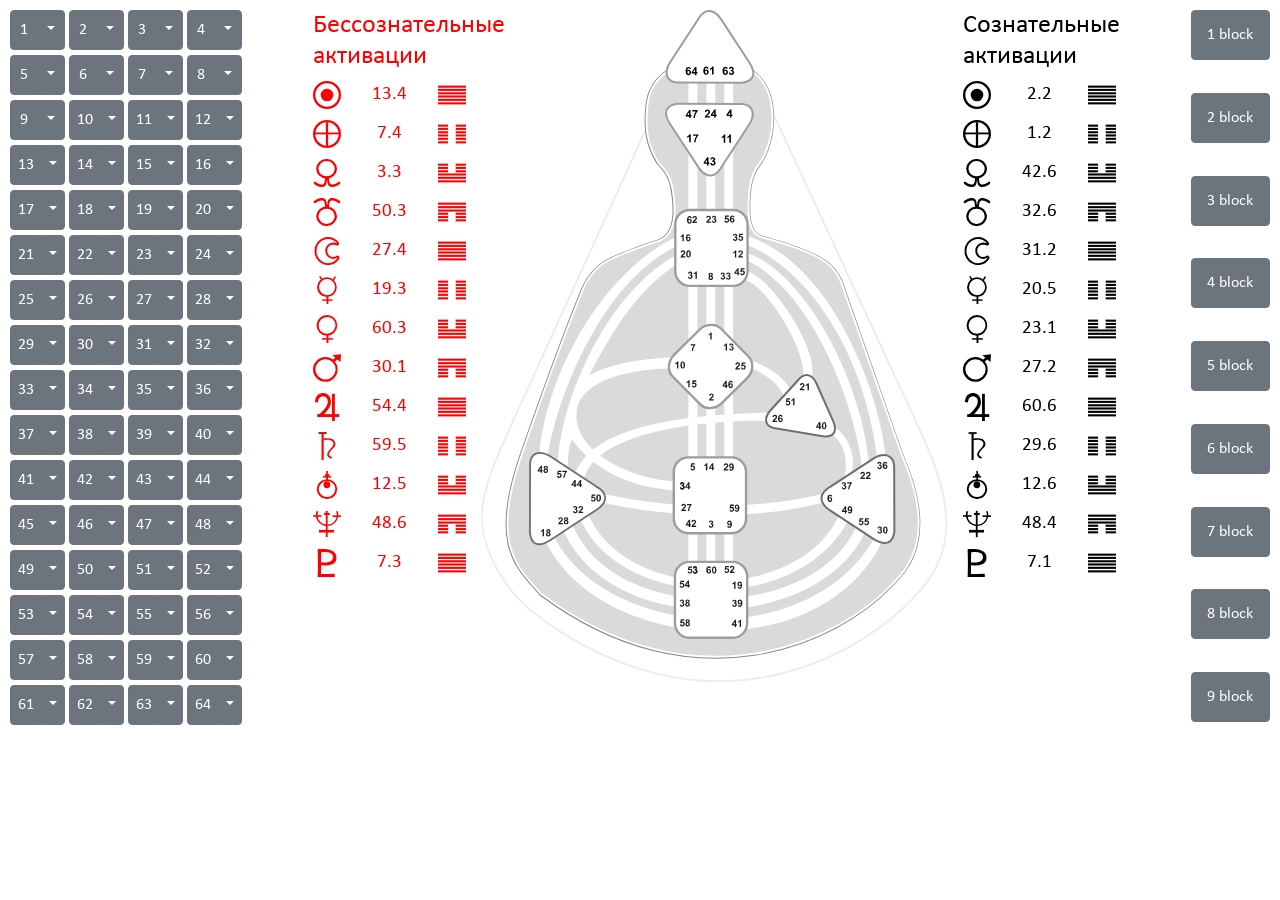
==== Bodigraph/index.html @ 657e33db "feat(mandala): restore 6-line dial ring with ticks and activation color bars on 1st wheel" ====
<!DOCTYPE html>
<html lang="en">
<head>
    <meta charset="UTF-8">
    <meta http-equiv="X-UA-Compatible" content="IE=edge">
    <meta name="viewport" content="width=device-width, initial-scale=1.0">
    <title>Document</title>
    <link href="bootstrap.css" rel="stylesheet">
    <link rel="stylesheet" href="style.css">
</head>
<body>
    <div class="menu_1">
        <img src="https://img.icons8.com/android/24/000000/menu.png"/>
    </div>
    <div class="body">
        <div class="btns_block_1"></div>
        <div class="container">
            <div class="wrapper">
                <div class="unconscious">
                    <h1>Бессознательные активации</h1>
                    <div class="icons_group">
                        <div class="icon_group_block">
                            <svg id="Слой_1" class="border" data-name="Слой 1" xmlns="http://www.w3.org/2000/svg" viewBox="0 0 15.05 15.04"><path class="cls_1" d="M7.53,4.15A3.37,3.37,0,1,1,4.16,7.52,3.37,3.37,0,0,1,7.53,4.15Z"/><path class="cls_1" d="M7.53,0A7.52,7.52,0,1,1,0,7.52,7.52,7.52,0,0,1,7.53,0Zm0,1.24a6.28,6.28,0,1,0,6.28,6.28A6.29,6.29,0,0,0,7.53,1.24Z"/></svg>
                            <h4>13.<span>4</span> </h4>
                            <svg id="Слой_1" class="border" data-name="Слой 1" xmlns="http://www.w3.org/2000/svg" viewBox="0 0 13.92 9.35"><rect class="cls_1" width="13.92" height="1.04"/><rect class="cls_1" x="0.01" y="1.62" width="13.92" height="1.04"/><rect class="cls_1" y="3.3" width="13.92" height="1.04"/><rect class="cls_1" y="4.89" width="13.92" height="1.04"/><rect class="cls_1" y="6.56" width="13.92" height="1.04"/><rect class="cls_1" y="8.31" width="13.92" height="1.04"/></svg>
                        </div>
                        <div class="icon_group_block">
                            <svg id="Слой_1" class="border" data-name="Слой 1" xmlns="http://www.w3.org/2000/svg" viewBox="0 0 15.05 15.04"><path class="cls_1" d="M7.53,0A7.52,7.52,0,1,1,0,7.52,7.52,7.52,0,0,1,7.53,0Zm0,1.24a6.28,6.28,0,1,0,6.28,6.28A6.29,6.29,0,0,0,7.53,1.24Z"/><rect class="cls_2" x="0.09" y="6.72" width="13.87" height="0.98"/><rect class="cls_2" x="6.92" y="1.24" width="1.21" height="13.53"/></svg>
                            <h4>7.<span>4</span> </h4>
                            <svg id="Слой_1" class="border" data-name="Слой 1" xmlns="http://www.w3.org/2000/svg" viewBox="0 0 13.94 9.35"><rect class="cls_1" width="5" height="1.04"/><rect class="cls_1" x="8.82" width="5.12" height="1.04"/><rect class="cls_1" y="1.62" width="5" height="1.04"/><rect class="cls_1" x="8.82" y="1.62" width="5.12" height="1.04"/><rect class="cls_1" y="3.3" width="5" height="1.04"/><rect class="cls_1" x="8.82" y="3.3" width="5.12" height="1.04"/><rect class="cls_1" y="4.89" width="5" height="1.04"/><rect class="cls_1" x="8.82" y="4.89" width="5.12" height="1.04"/><rect class="cls_1" y="6.56" width="5" height="1.04"/><rect class="cls_1" x="8.82" y="6.56" width="5.12" height="1.04"/><rect class="cls_1" y="8.31" width="5" height="1.04"/><rect class="cls_1" x="8.82" y="8.31" width="5.12" height="1.04"/></svg>
                        </div>
                        <div class="icon_group_block">
                            <svg id="Слой_1" class="border" data-name="Слой 1" xmlns="http://www.w3.org/2000/svg" viewBox="0 0 14.45 15.13"><path class="cls_1" d="M7,0a5.47,5.47,0,0,1,5.66,5.24A5.46,5.46,0,0,1,7,10.48,5.46,5.46,0,0,1,1.36,5.24,5.46,5.46,0,0,1,7,0ZM7,1.15A4.26,4.26,0,0,0,2.6,5.24,4.26,4.26,0,0,0,7,9.33a4.26,4.26,0,0,0,4.41-4.09A4.26,4.26,0,0,0,7,1.15Z"/><path class="cls_1" d="M6.22,9.57c-.13,1,0,3.26-.89,3.92-1.1.82-3.35-.37-4-.91-1.34-.74-1.73.51-.68,1.21C2.29,14.93,3.78,15.4,5.31,15s1.59-1.86,1.8-3.14L7.47,9.7Z"/><path class="cls_1" d="M8.23,9.55c.13,1,0,3.26.9,3.92,1.09.82,3.35-.36,4-.91,1.34-.74,1.73.52.69,1.22-1.69,1.13-3.19,1.6-4.71,1.17s-1.59-1.86-1.81-3.14L7,9.68Z"/></svg>
                            <h4>3.<span>3</span> </h4>
                            <svg id="Слой_1" class="border" data-name="Слой 1" xmlns="http://www.w3.org/2000/svg" viewBox="0 0 13.96 9.35"><rect class="cls_1" width="5.03" height="1.04"/><rect class="cls_1" x="8.79" width="5.15" height="1.04"/><rect class="cls_1" y="1.62" width="5.03" height="1.04"/><rect class="cls_1" x="8.79" y="1.62" width="5.15" height="1.04"/><rect class="cls_1" y="3.3" width="5.03" height="1.04"/><rect class="cls_1" x="8.78" y="3.3" width="5.15" height="1.04"/><rect class="cls_1" y="4.89" width="13.96" height="1.04"/><rect class="cls_1" y="6.56" width="13.96" height="1.04"/><rect class="cls_1" y="8.31" width="13.96" height="1.04"/></svg>
                        </div>  
                        <div class="icon_group_block">
                            <svg id="Слой_1" class="border" data-name="Слой 1" xmlns="http://www.w3.org/2000/svg" viewBox="0 0 14.45 15.13"><path class="cls_1" d="M7,15.13a5.47,5.47,0,0,0,5.66-5.25A5.47,5.47,0,0,0,7,4.64,5.46,5.46,0,0,0,1.36,9.88,5.46,5.46,0,0,0,7,15.13ZM7,14A4.26,4.26,0,0,1,2.6,9.88,4.26,4.26,0,0,1,7,5.79a4.26,4.26,0,0,1,4.41,4.09A4.26,4.26,0,0,1,7,14Z"/><path class="cls_1" d="M6.22,5.56c-.13-1,0-3.26-.89-3.92C4.23.82,2,2,1.28,2.54-.06,3.29-.45,2,.6,1.33,2.29.2,3.78-.27,5.31.16S6.9,2,7.11,3.3l.36,2.13Z"/><path class="cls_1" d="M8.23,5.57c.13-1,0-3.25.9-3.92,1.09-.82,3.35.37,4,.91,1.34.74,1.73-.51.69-1.21C12.17.21,10.67-.26,9.15.17S7.56,2,7.34,3.31L7,5.44Z"/></svg>
                            <h4>50.<span>3</span> </h4>
                            <svg id="Слой_1" class="border" data-name="Слой 1" xmlns="http://www.w3.org/2000/svg" viewBox="0 0 13.96 9.35"><rect class="cls_1" y="8.31" width="5.06" height="1.04"/><rect class="cls_1" x="8.79" y="8.31" width="5.15" height="1.04"/><rect class="cls_1" y="6.69" width="5.07" height="1.04"/><rect class="cls_1" x="8.79" y="6.69" width="5.15" height="1.04"/><rect class="cls_1" y="5.02" width="5.06" height="1.04"/><rect class="cls_1" x="8.78" y="5.02" width="5.15" height="1.04"/><rect class="cls_1" y="3.42" width="13.96" height="1.04"/><rect class="cls_1" y="1.75" width="13.96" height="1.04"/><rect class="cls_1" width="13.96" height="1.04"/></svg>
                        </div>
                        <div class="icon_group_block">
                            <svg id="Слой_1" class="border" data-name="Слой 1" xmlns="http://www.w3.org/2000/svg" viewBox="0 0 12.65 14.22"><path class="cls___1" d="M6.85,1a5.77,5.77,0,0,1,4.62,2.36v0a3.91,3.91,0,0,0-2-.56,4.09,4.09,0,0,0-4,4.18,4.09,4.09,0,0,0,4,4.17,3.8,3.8,0,0,0,2.19-.69v.19a5.79,5.79,0,0,1-4.82,2.63A6,6,0,0,1,1,7.11,6,6,0,0,1,6.85,1Z" transform="translate(-0.01 0)"/><path class="cls___2" d="M6.85,1a5.77,5.77,0,0,1,4.62,2.36v0a3.91,3.91,0,0,0-2-.56,4.09,4.09,0,0,0-4,4.18,4.09,4.09,0,0,0,4,4.17,3.8,3.8,0,0,0,2.19-.69v.19a5.79,5.79,0,0,1-4.82,2.63A6,6,0,0,1,1,7.11,6,6,0,0,1,6.85,1Z" transform="translate(-0.01 0)"/></svg>
                            <h4>27.<span>4</span> </h4>
                            <svg id="Слой_1" class="border" data-name="Слой 1" xmlns="http://www.w3.org/2000/svg" viewBox="0 0 13.92 9.35"><rect class="cls_1" width="13.92" height="1.04"/><rect class="cls_1" x="0.01" y="1.62" width="13.92" height="1.04"/><rect class="cls_1" y="3.3" width="13.92" height="1.04"/><rect class="cls_1" y="4.89" width="13.92" height="1.04"/><rect class="cls_1" y="6.56" width="13.92" height="1.04"/><rect class="cls_1" y="8.31" width="13.92" height="1.04"/></svg>
                        </div>
                        <div class="icon_group_block">
                            <svg id="Слой_1" class="border" data-name="Слой 1" xmlns="http://www.w3.org/2000/svg" viewBox="0 0 11.46 16.12"><path class="cls_1" d="M5.73.75A5.68,5.68,0,1,1,0,6.43,5.71,5.71,0,0,1,5.73.75Zm0,1a4.65,4.65,0,1,0,4.69,4.65A4.67,4.67,0,0,0,5.73,1.78Z"/><rect class="cls_2" x="5.47" y="11.39" width="1.04" height="4.73"/><rect class="cls_2" x="2.94" y="13.46" width="5.99" height="0.81"/><rect class="cls_2" x="1.73" y="0.07" width="0.92" height="2.29" transform="translate(-0.31 1.38) rotate(-32.91)"/><rect class="cls_2" x="8.83" y="0.85" width="2.29" height="0.92" transform="translate(3.46 8.97) rotate(-57.09)"/></svg>
                            <h4>19.<span>3</span> </h4>
                            <svg id="Слой_1" class="border" data-name="Слой 1" xmlns="http://www.w3.org/2000/svg" viewBox="0 0 13.94 9.35"><rect class="cls_1" width="5" height="1.04"/><rect class="cls_1" x="8.82" width="5.12" height="1.04"/><rect class="cls_1" y="1.62" width="5" height="1.04"/><rect class="cls_1" x="8.82" y="1.62" width="5.12" height="1.04"/><rect class="cls_1" y="3.3" width="5" height="1.04"/><rect class="cls_1" x="8.82" y="3.3" width="5.12" height="1.04"/><rect class="cls_1" y="4.89" width="5" height="1.04"/><rect class="cls_1" x="8.82" y="4.89" width="5.12" height="1.04"/><rect class="cls_1" y="6.56" width="5" height="1.04"/><rect class="cls_1" x="8.82" y="6.56" width="5.12" height="1.04"/><rect class="cls_1" y="8.31" width="5" height="1.04"/><rect class="cls_1" x="8.82" y="8.31" width="5.12" height="1.04"/></svg>
                        </div>
                        <div class="icon_group_block">
                            <svg id="Слой_1" class="border" data-name="Слой 1" xmlns="http://www.w3.org/2000/svg" viewBox="0 0 13.02 17.46"><path class="cls_1" d="M6.51,0A6.46,6.46,0,1,1,0,6.45,6.48,6.48,0,0,1,6.51,0Zm0,1.17a5.29,5.29,0,1,0,5.33,5.28A5.31,5.31,0,0,0,6.51,1.17Z"/><rect class="cls_2" x="6.22" y="12.09" width="1.18" height="5.37"/><rect class="cls_2" x="3.34" y="14.45" width="6.81" height="0.92"/></svg>
                            <h4>60.<span>3</span> </h4>
                            <svg id="Слой_1" class="border" data-name="Слой 1" xmlns="http://www.w3.org/2000/svg" viewBox="0 0 13.96 9.35"><rect class="cls_1" width="5.03" height="1.04"/><rect class="cls_1" x="8.79" width="5.15" height="1.04"/><rect class="cls_1" y="1.62" width="5.03" height="1.04"/><rect class="cls_1" x="8.79" y="1.62" width="5.15" height="1.04"/><rect class="cls_1" y="3.3" width="5.03" height="1.04"/><rect class="cls_1" x="8.78" y="3.3" width="5.15" height="1.04"/><rect class="cls_1" y="4.89" width="13.96" height="1.04"/><rect class="cls_1" y="6.56" width="13.96" height="1.04"/><rect class="cls_1" y="8.31" width="13.96" height="1.04"/></svg>
                        </div>
                        <div class="icon_group_block">
                            <svg id="Слой_1" class="border" data-name="Слой 1" xmlns="http://www.w3.org/2000/svg" viewBox="0 0 14.66 14.42"><path class="cls_1" d="M6.51,1.51A6.46,6.46,0,1,1,0,8,6.48,6.48,0,0,1,6.51,1.51Zm0,1.16A5.29,5.29,0,1,0,11.84,8,5.31,5.31,0,0,0,6.51,2.67Z"/><polygon class="cls_1" points="10.21 0.52 14.66 0 14.4 4.13 12.76 2.82 10.99 4.26 9.95 3.31 11.68 1.83 10.21 0.52"/></svg>
                            <h4>30.<span>1</span> </h4>
                            <svg id="Слой_1" class="border" data-name="Слой 1" xmlns="http://www.w3.org/2000/svg" viewBox="0 0 13.96 9.35"><rect class="cls_1" y="8.31" width="5.06" height="1.04"/><rect class="cls_1" x="8.79" y="8.31" width="5.15" height="1.04"/><rect class="cls_1" y="6.69" width="5.07" height="1.04"/><rect class="cls_1" x="8.79" y="6.69" width="5.15" height="1.04"/><rect class="cls_1" y="5.02" width="5.06" height="1.04"/><rect class="cls_1" x="8.78" y="5.02" width="5.15" height="1.04"/><rect class="cls_1" y="3.42" width="13.96" height="1.04"/><rect class="cls_1" y="1.75" width="13.96" height="1.04"/><rect class="cls_1" width="13.96" height="1.04"/></svg>
                        </div>
                        <div class="icon_group_block">
                            <svg id="Слой_1" class="border" data-name="Слой 1" xmlns="http://www.w3.org/2000/svg" viewBox="0 0 13.14 15.05"><rect class="cls_1" x="9.28" y="0.44" width="1.51" height="14.61"/><rect class="cls_1" x="1.3" y="11.38" width="11.84" height="1.51"/><path class="cls_1" d="M2.05,12c-.48-.13.71-.79,1.13-1.21a21.49,21.49,0,0,0,3-3.59A5,5,0,0,0,7,4.66a3.17,3.17,0,0,0-.71-2.09A2.35,2.35,0,0,0,4.4,1.72a2.34,2.34,0,0,0-1.94.91,3.89,3.89,0,0,0-.74,2.49L0,4.9A5.91,5.91,0,0,1,1.33,1.25,4,4,0,0,1,4.44,0,3.87,3.87,0,0,1,7.55,1.35,5,5,0,0,1,8.69,4.71a6.3,6.3,0,0,1-.33,2A8.29,8.29,0,0,1,7.24,8.77a29.87,29.87,0,0,1-2.58,3c-.25.26-.4.8-.69.72Z"/></svg>
                            <h4>54.<span>4</span> </h4>
                            <svg id="Слой_1" class="border" data-name="Слой 1" xmlns="http://www.w3.org/2000/svg" viewBox="0 0 13.92 9.35"><rect class="cls_1" width="13.92" height="1.04"/><rect class="cls_1" x="0.01" y="1.62" width="13.92" height="1.04"/><rect class="cls_1" y="3.3" width="13.92" height="1.04"/><rect class="cls_1" y="4.89" width="13.92" height="1.04"/><rect class="cls_1" y="6.56" width="13.92" height="1.04"/><rect class="cls_1" y="8.31" width="13.92" height="1.04"/></svg>
                        </div>
                        <div class="icon_group_block">
                            <svg id="Слой_1" class="border" data-name="Слой 1" xmlns="http://www.w3.org/2000/svg" viewBox="0 0 10.21 17.21"><rect class="cls_1" x="1.74" y="1.03" width="1.31" height="16.18"/><rect class="cls_1" x="0.11" y="0.11" width="4.65" height="1.05" style="stroke:#1e1e1c;stroke-miterlimit:22.93;stroke-width:0.22px;"/><path class="cls_1" d="M2.86,4C7.12,3.54,9.17,4,10,6.16a3.24,3.24,0,0,1-.8,3.57,25.73,25.73,0,0,0-2.59,2.82c-.72,1.29-.27,2,1.58,2.87l-.53,1c-3.56-1.38-2.95-3.76.46-7,3-4-1.8-5.33-5.29-4.32Z" transform="translate(0 0.01)" style="fill-rule: evenodd;"/></svg>
                            <h4>59.<span>5</span> </h4>
                            <svg id="Слой_1" class="border" data-name="Слой 1" xmlns="http://www.w3.org/2000/svg" viewBox="0 0 13.94 9.35"><rect class="cls_1" width="5" height="1.04"/><rect class="cls_1" x="8.82" width="5.12" height="1.04"/><rect class="cls_1" y="1.62" width="5" height="1.04"/><rect class="cls_1" x="8.82" y="1.62" width="5.12" height="1.04"/><rect class="cls_1" y="3.3" width="5" height="1.04"/><rect class="cls_1" x="8.82" y="3.3" width="5.12" height="1.04"/><rect class="cls_1" y="4.89" width="5" height="1.04"/><rect class="cls_1" x="8.82" y="4.89" width="5.12" height="1.04"/><rect class="cls_1" y="6.56" width="5" height="1.04"/><rect class="cls_1" x="8.82" y="6.56" width="5.12" height="1.04"/><rect class="cls_1" y="8.31" width="5" height="1.04"/><rect class="cls_1" x="8.82" y="8.31" width="5.12" height="1.04"/></svg>
                        </div>
                        <div class="icon_group_block">
                            <svg id="Слой_1" class="border" data-name="Слой 1" xmlns="http://www.w3.org/2000/svg" viewBox="0 0 13.39 18.26"><path class="cls_1" d="M6.7,5.37a6.57,6.57,0,0,1,6.69,6.44A6.57,6.57,0,0,1,6.7,18.26,6.58,6.58,0,0,1,0,11.81,6.58,6.58,0,0,1,6.7,5.37Zm0,1.22a5.34,5.34,0,0,0-5.44,5.22A5.34,5.34,0,0,0,6.7,17a5.33,5.33,0,0,0,5.43-5.23A5.33,5.33,0,0,0,6.7,6.59Z"/><rect class="cls_2" x="6.26" width="1.07" height="6.19"/><rect class="cls_2" x="3.92" y="3.35" width="5.5" height="0.95"/><rect class="cls_2" x="5.37" y="2.09" width="2.97" height="1.33"/><path class="cls_1" d="M6.67,6.76A2.21,2.21,0,1,1,4.42,9,2.23,2.23,0,0,1,6.67,6.76Z"/></svg>
                            <h4>12.<span>5</span></h4>
                            <svg id="Слой_1" class="border" data-name="Слой 1" xmlns="http://www.w3.org/2000/svg" viewBox="0 0 13.96 9.35"><rect class="cls_1" width="5.03" height="1.04"/><rect class="cls_1" x="8.79" width="5.15" height="1.04"/><rect class="cls_1" y="1.62" width="5.03" height="1.04"/><rect class="cls_1" x="8.79" y="1.62" width="5.15" height="1.04"/><rect class="cls_1" y="3.3" width="5.03" height="1.04"/><rect class="cls_1" x="8.78" y="3.3" width="5.15" height="1.04"/><rect class="cls_1" y="4.89" width="13.96" height="1.04"/><rect class="cls_1" y="6.56" width="13.96" height="1.04"/><rect class="cls_1" y="8.31" width="13.96" height="1.04"/></svg>
                        </div>
                        <div class="icon_group_block">
                            <svg id="Слой_1" class="border" data-name="Слой 1" xmlns="http://www.w3.org/2000/svg" viewBox="0 0 17.41 16.38"><rect class="cls_1" x="7.98" width="1.11" height="16.38"/><rect class="cls_1" x="3.73" y="11.86" width="9.36" height="1.64"/><rect class="cls_1" y="2.69" width="5.3" height="0.98"/><rect class="cls_1" x="12.11" y="2.82" width="5.3" height="0.98"/><rect class="cls_1" x="6.87" y="1.31" width="3.53" height="1.31"/><path class="cls_2" d="M15.46.33A7,7,0,1,1,1.79,2.68,7,7,0,0,1,2.19.33H3.3a5.91,5.91,0,0,0-.47,2.35,6,6,0,1,0,12,0A5.91,5.91,0,0,0,14.35.33Z" transform="translate(-0.02)"/></svg>
                            <h4>48.<span>6</span> </h4>
                            <svg id="Слой_1" class="border" data-name="Слой 1" xmlns="http://www.w3.org/2000/svg" viewBox="0 0 13.96 9.35"><rect class="cls_1" y="8.31" width="5.06" height="1.04"/><rect class="cls_1" x="8.79" y="8.31" width="5.15" height="1.04"/><rect class="cls_1" y="6.69" width="5.07" height="1.04"/><rect class="cls_1" x="8.79" y="6.69" width="5.15" height="1.04"/><rect class="cls_1" y="5.02" width="5.06" height="1.04"/><rect class="cls_1" x="8.78" y="5.02" width="5.15" height="1.04"/><rect class="cls_1" y="3.42" width="13.96" height="1.04"/><rect class="cls_1" y="1.75" width="13.96" height="1.04"/><rect class="cls_1" width="13.96" height="1.04"/></svg>
                        </div>
                        <div class="icon_group_block">
                            <svg id="Слой_1" class="border" data-name="Слой 1" xmlns="http://www.w3.org/2000/svg" viewBox="0 0 10.11 15.08"><path class="cls_1" d="M10.11,4.65A3.9,3.9,0,0,0,8.3,1.21,8.68,8.68,0,0,0,3.39,0C2.81,0,1.68,0,0,.07.1,2.45.16,5.08.16,8,.16,10.66.1,13,0,15.08H9.26L9.2,13.37c-2.66.09-5.12.13-7.4.13,0-1.2.05-2.77.05-4.71.67,0,1.29.05,1.86.05a10.71,10.71,0,0,0,4.21-.65,3.55,3.55,0,0,0,2.19-3.54Zm-1.88-.2c0,1.89-1.6,2.84-4.82,2.84a14.4,14.4,0,0,1-1.56-.07c0-2,0-3.89.12-5.5a7.1,7.1,0,0,1,1.48-.1,7.22,7.22,0,0,1,3.73.69A2.35,2.35,0,0,1,8.23,4.45Z"/></svg>
                            <h4>7.<span>3</span> </h4>
                            <svg id="Слой_1" class="border" data-name="Слой 1" xmlns="http://www.w3.org/2000/svg" viewBox="0 0 13.92 9.35"><rect class="cls_1" width="13.92" height="1.04"/><rect class="cls_1" x="0.01" y="1.62" width="13.92" height="1.04"/><rect class="cls_1" y="3.3" width="13.92" height="1.04"/><rect class="cls_1" y="4.89" width="13.92" height="1.04"/><rect class="cls_1" y="6.56" width="13.92" height="1.04"/><rect class="cls_1" y="8.31" width="13.92" height="1.04"/></svg>
                        </div>
                    </div>
                </div>
                <div class="center_block">
                    <svg id="Слой_1" data-name="Слой 1" xmlns="http://www.w3.org/2000/svg" xmlns:xlink="http://www.w3.org/1999/xlink" viewBox="0 0 330.55 476.35">
                        <defs>
                                <radialGradient id="GradientFill_1" cx="175.6" cy="321.3" r="322.82" gradientUnits="userSpaceOnUse"><stop offset="0" stop-color="#fff"/><stop offset="0.23" stop-color="#f8f8f8"/><stop offset="0.4" stop-color="#efeeee"/><stop offset="0.55" stop-color="#e5e5e5"/><stop offset="0.7" stop-color="#e0e0e0"/><stop offset="1" stop-color="#dadada"/></radialGradient>
                                <radialGradient id="GradientFill_2" cx="162.93" cy="171.09" r="37.12" gradientUnits="userSpaceOnUse"><stop offset="0" stop-color="#f4a641"/><stop offset="1" stop-color="#ef7d00"/></radialGradient>
                                <clipPath id="clip-path" transform="translate(0.37 -2.51)">
                                    <path class="cls-1" d="M65.34,239.08l8.14,2.18c-5.42,9.31-25.35,54.57-26.22,80.64a6.29,6.29,0,0,0-7.28.71C41.37,298.41,53.89,258.89,65.34,239.08Z"/>
                                </clipPath>
                                <clipPath id="clip-path-2" transform="translate(1.17 6.67)"></clipPath>
                                <clipPath id="clip-path-3" transform="translate(0.37 -2.51)">
                                    <path class="cls-1" d="M254.12,250.12l-5.47,3.55c-16-34.75-35.86-62.68-62.69-74l2.34-4.84C220,186.42,237.44,216.42,254.12,250.12Z"/>
                                </clipPath>
    
                                <radialGradient id="GradientFill_3" cx="162.34" cy="255.16" r="41.76" gradientUnits="userSpaceOnUse">
                                    <stop offset="0" stop-color="#fff7b2"/>
                                    <stop offset="1" stop-color="#f0bd00"/>
                                </radialGradient>
                                <clipPath id="clip-path-4" transform="translate(0.37 -2.51)">
                                    <path class="cls-1" d="M60.39,288.16l6.5.07c9-36.79,46.47-93,74.31-106.67L138,176C103.68,192.32,69.13,249.9,60.39,288.16Z"/>
                                </clipPath>
                                <clipPath id="clip-path-5" transform="translate(0.37 -2.51)">
                                    <path class="cls-2" d="M84.85,345c53.82,12.48,112.1,12.12,165.08-1.46l.13,5.84c-51.1,15-112.18,14.14-165.87,1.86Z"/>
                                </clipPath>
                                <radialGradient id="GradientFill_2-2" cx="63.1" cy="349.45" r="43.79" xlink:href="#GradientFill_2"/>
                                <clipPath id="clip-path-6" transform="translate(0.37 -2.51)">
                                    <path class="cls-1" d="M246.53,410.94l3.23,7.81c9.49-5.32,32.5-29.35,34.69-41.13l-5.77-3.21C276.51,384.22,257.36,404.87,246.53,410.94Z"/>
                                </clipPath>
                                <radialGradient id="GradientFill_2-3" cx="162.67" cy="420.51" r="37.12" xlink:href="#GradientFill_2"/>
                            </defs>
                            <path class="cls-3" d="M126.11,65.81,20.6,297.65C.43,342-7.53,364.06,10,396.87c10.37,19.38,21.82,30.21,39.85,42.34C166.41,517.6,270.16,461.12,311,413.76c34-38.12,14.13-82.29-4.6-122.73L202.07,65.81Z" transform="translate(0.37 -2.51)"/>
                            <path class="cls-4" d="M135.86,129c4.63,26.19-2.51,35.05-9.66,37.88-9.3,2.51-18,6.3-25.38,9.1-14.08,5.36-22.74,10.83-29.2,26.73C55.83,241.53,43.2,277.32,29.18,317.4,6,383.63,27.43,397.9,42.45,415.83c109.31,81.58,209.76,33.58,247.6-6.25,10.8-11,32.48-33.07,7.2-90.94l-40.35-115c-5.52-18.45-11-26.33-58.32-39.27-13.23-3.62-10.17-26.79-9.09-36.87,1.08-6.75,3-11.48,6.73-16.24,10-12.92,18-55.24-10.67-68-13-6.33-39.7-6-54.24,4.19a31.94,31.94,0,0,0-13.2,23.44c-1.74,15.91.22,27.21,7.25,38.84a11.11,11.11,0,0,0,2,2.39A31.27,31.27,0,0,1,135.86,129Z" transform="translate(0.37 -2.51)"/>
                            <path class="cls-5" d="M135.86,129c4.63,26.19-2.51,35.05-9.66,37.88-9.3,2.51-18,6.3-25.38,9.1-14.08,5.36-22.74,10.83-29.2,26.73C55.83,241.53,43.2,277.32,29.18,317.4,6,383.63,27.43,397.9,42.45,415.83c109.31,81.58,209.76,33.58,247.6-6.25,10.8-11,32.48-33.07,7.2-90.94l-40.35-115c-5.52-18.45-11-26.33-58.32-39.27-13.23-3.62-10.17-26.79-9.09-36.87,1.08-6.75,3-11.48,6.73-16.24,10-12.92,18-55.24-10.67-68-13-6.33-39.7-6-54.24,4.19a31.94,31.94,0,0,0-13.2,23.44c-1.74,15.91.22,27.21,7.25,38.84a11.11,11.11,0,0,0,2,2.39A31.27,31.27,0,0,1,135.86,129Z" transform="translate(0.37 -2.51)"/>
                            <path class="cls-6" d="M136,128.81c4.63,26.2-2.51,35.06-9.66,37.88-9.3,2.52-18,6.31-25.37,9.1-14.08,5.37-22.75,10.83-29.21,26.73C56,241.4,43.33,277.18,29.31,317.27c-23.15,66.23-1.75,80.5,13.27,98.43,109.31,81.58,209.76,33.57,247.61-6.25,10.79-11,32.47-33.07,7.2-90.94L257,203.52c-5.52-18.45-11-26.33-58.31-39.27-13.24-3.62-10.18-26.79-9.1-36.88,1.09-6.74,3-11.47,6.73-16.23,10-12.92,18-55.24-10.66-68-13-6.33-39.71-6-54.24,4.19a31.91,31.91,0,0,0-13.21,23.43c-1.74,16,.31,27.51,7.51,39.17a15.09,15.09,0,0,0,2,2.39A31.61,31.61,0,0,1,136,128.81Z" transform="translate(0.37 -2.51)"/>
                            <path class="cls-7" d="M136,128.81c4.63,26.2-2.51,35.06-9.66,37.88-9.3,2.52-18,6.31-25.37,9.1-14.08,5.37-22.75,10.83-29.21,26.73C56,241.4,43.33,277.18,29.31,317.27c-23.15,66.23-1.75,80.5,13.27,98.43,109.31,81.58,209.76,33.57,247.61-6.25,10.79-11,32.47-33.07,7.2-90.94L257,203.52c-5.52-18.45-11-26.33-58.31-39.27-13.24-3.62-10.18-26.79-9.1-36.88,1.09-6.74,3-11.47,6.73-16.23,10-12.92,18-55.24-10.66-68-13-6.33-39.71-6-54.24,4.19a31.91,31.91,0,0,0-13.21,23.43c-1.74,16,.31,27.51,7.51,39.17a15.09,15.09,0,0,0,2,2.39A31.61,31.61,0,0,1,136,128.81Z" transform="translate(0.37 -2.51)"/>
                            <path class="cls-8" d="M49.14,370.93c32,76.24,186.88,92,233-.53l4.38,3.05c-39.89,97-208.06,87-243.7.13Z" transform="translate(0.37 -2.51)"/>
                            <rect class="cls-9" x="147" y="50.07" width="6.32" height="383.18"/>
                            <path class="cls-8" d="M66.33,330.56c.55-1.32,2-3.62,2.71-4.85,17.35-30.51,81.82-37.39,145.2-38,3.78,0,6.41-1.56,10.26-1.6,8.32,1.27,15.73,5,22.16,9.08,15,9.6,19.69,25.11,14.59,37.73l-5,4.71c7.83-28.5-8.18-45.24-47.4-43.26-4.1-2.25-119-2.76-135,37a22.91,22.91,0,0,0-1.59,4Z" 
                            transform="translate(0.37 -2.51)"/>
                            <path class="cls-19 cls__ cls__26" d="M86.55,2.69C103.23,1.07,119.91.27,136.25,0a8.83,8.83,0,0,0-1.63,5.74,393.72,393.72,0,0,0-48,2.55Z" 
                            transform="translate(67 285.6)"/>
                            <path class="cls-19 cls__ cls__26" d="M57.3,7.29A224.58,224.58,0,0,1,80.2,3.21l0,5.61c-7.18,1.12-14.85,2.44-22,4.13Z" 
                            transform="translate(66.8 285.4)"/>
                            <g class="cls-19 cls__ cls_26">
                                <rect class="cls-19 cls__ cls__26" width="2.36" height="5.5" x="198" y="285.8" />
                                <rect class="cls-19 cls__ cls__26" width="2.36" height="5.4" x="191.5" y="285.94" />
                                <rect class="cls-19 cls__ cls__26" width="2.36" height="5.4" x="184" y="286.8" 
                                    transform="rotate(-0.2)"/>
                                <rect class="cls-19 cls__ cls__26" width="2.36" height="5.4" x="175.9" y="287.4" 
                                    transform="rotate(-0.3)"/>
                                <rect class="cls-19 cls__ cls__26" width="2.36" height="5.1" x="165.5" y="288.7" 
                                    transform="rotate(-0.5)"/>
                                <rect class="cls-19 cls__ cls__26" width="2.36" height="5.1" x="145" y="294" 
                                    transform="rotate(-2.1)"/> 
                                <rect class="cls-19 cls__ cls__26" width="2.36" height="5.1" x="110" y="303.2" 
                                    transform="rotate(-6)"/> 
                                <rect class="cls-19 cls__ cls__26" width="2.36" height="5.1" x="91" y="307.1" 
                                    transform="rotate(-8)"/>
                                <rect class="cls-19 cls__ cls__26" width="2.36" height="5.1" x="76" y="309.5" 
                                    transform="rotate(-9.3)"/> 
                            </g>
                            <rect class="cls-9" x="159.7" y="51.13" width="6.32" height="381.05"/>
                            <rect class="cls-9" x="172.4" y="51.49" width="6.32" height="379.63"/>
                            <path class="cls-10" d="M153.67,10.19l-19.53,29.9c-4,6.46-2.6,12.81,4.9,13.17l45.31.1c7.49-.9,10-5.09,4.88-13.3l-20-30.49C165.54,4,159.3,0,153.67,10.19Z" transform="translate(0.37 -2.51)"/>
                            <path class="cls-8 block__1" d="M153.67,10.19l-19.53,29.9c-4,6.46-2.6,12.81,4.9,13.17l45.31.1c7.49-.9,10-5.09,4.88-13.3l-20-30.49C165.54,4,159.3,0,153.67,10.19Z" transform="translate(0.37 -2.51)"/>
                            <rect class="cls-17 cls__ cls__64" x="146.84" y="52.07" width="6.56" height="8.89"/>
                            <g class="cls__ cls_64">
                                <rect class="cls__ cls__64 cls-19" x="146.97" y="53" width="6.4" height="2.36"/>
                                <rect class="cls__ cls__64 cls-19" x="146.97" y="57" width="6.4" height="2.36"/>
                            </g>
                            <path class="red_border cls__ cls__64 cls______64" d="M7.41,2.25a5.26,5.26,0,0,1,5.34,5.17,5.25,5.25,0,0,1-5.34,5.16A5.25,5.25,0,0,1,2.07,7.42,5.26,5.26,0,0,1,7.41,2.25Z" 
                            transform="translate(142 36)" />
                            <path class="red_bg cls__ cls__64" d="M7.41,2.25a5.26,5.26,0,0,1,5.34,5.17,5.25,5.25,0,0,1-5.34,5.16A5.25,5.25,0,0,1,2.07,7.42,5.26,5.26,0,0,1,7.41,2.25Z" 
                            transform="translate(142 36)"/>
                            <path class="a64" d="M10.72,4.32H9.8L7.31,8v1H9.65v1.16h1.07V8.91h.71V8h-.71ZM9.65,8H8.34L9.65,6Z" 
                            transform="translate(142 36)" />
                            <path d="M5.21,6.35a1.28,1.28,0,0,0-1,.48,2.62,2.62,0,0,1,.3-1.3.72.72,0,0,1,.59-.31.63.63,0,0,1,.43.15.82.82,0,0,1,.2.49l1.06-.12a1.74,1.74,0,0,0-.54-1.06,1.64,1.64,0,0,0-1.08-.36A1.9,1.9,0,0,0,3.63,5a3.6,3.6,0,0,0-.58,2.27,3.49,3.49,0,0,0,.56,2.21A1.77,1.77,0,0,0,5,10.16a1.73,1.73,0,0,0,1.32-.53,1.94,1.94,0,0,0,.52-1.41,1.93,1.93,0,0,0-.49-1.35A1.56,1.56,0,0,0,5.21,6.35ZM5.6,9a.66.66,0,0,1-.51.23A.7.7,0,0,1,4.53,9a1.2,1.2,0,0,1-.25-.82A1.13,1.13,0,0,1,4.5,7.4.71.71,0,0,1,5,7.16a.65.65,0,0,1,.54.26,1.21,1.21,0,0,1,.22.81A1.19,1.19,0,0,1,5.6,9Z" 
                            transform="translate(142 36)"/>
                            <rect class="cls-17 cls__ cls__61" x="159.58" y="52.11" width="6.56" height="8.89"/>
                            <g class="cls__ cls_61">
                                <rect class="cls-19 cls__ cls__61" x="159.56" y="53" width="6.4" height="2.36"/>
                                <rect class="cls-19 cls__ cls__61" x="159.56" y="57" width="6.4" height="2.36"/>
                            </g>
                            <path class="red_border cls__ cls__61 cls______61" d="M7.42,2.83A5.26,5.26,0,0,1,12.72,8a5.27,5.27,0,0,1-5.39,5.12A5.25,5.25,0,0,1,2,8,5.25,5.25,0,0,1,7.42,2.83Z" 
                            transform="translate(154.1 35)"/>
                            <path class="red_bg cls__ cls__61" d="M7.42,2.83A5.26,5.26,0,0,1,12.72,8a5.27,5.27,0,0,1-5.39,5.12A5.25,5.25,0,0,1,2,8,5.25,5.25,0,0,1,7.42,2.83Z" 
                            transform="translate(154.1 35)"/>
                            <path class="a61" d="M9.14,6a3.23,3.23,0,0,1-.93.53v1a3.84,3.84,0,0,0,1.41-.83V10.8h1.1V5.05H9.83A2,2,0,0,1,9.14,6Z" 
                            transform="translate(154.1 35)"/>
                            <path d="M5.62,7.09a1.28,1.28,0,0,0-1,.48,2.62,2.62,0,0,1,.3-1.3A.72.72,0,0,1,5.49,6a.61.61,0,0,1,.43.15.82.82,0,0,1,.2.49l1.06-.12a1.74,1.74,0,0,0-.54-1.06,1.64,1.64,0,0,0-1.08-.37,1.88,1.88,0,0,0-1.51.7A3.51,3.51,0,0,0,3.46,8,3.49,3.49,0,0,0,4,10.23a1.77,1.77,0,0,0,1.43.67,1.76,1.76,0,0,0,1.32-.53A1.9,1.9,0,0,0,7.29,9,1.93,1.93,0,0,0,6.8,7.61,1.56,1.56,0,0,0,5.62,7.09ZM6,9.75A.64.64,0,0,1,5.5,10a.73.73,0,0,1-.56-.29,1.26,1.26,0,0,1-.25-.83,1.12,1.12,0,0,1,.22-.73.72.72,0,0,1,.54-.25A.67.67,0,0,1,6,8.15,1.26,1.26,0,0,1,6.21,9,1.18,1.18,0,0,1,6,9.75Z" 
                            transform="translate(154.1 35)"/>
                            <rect class="cls-19 cls__ cls__63" x="172.31" y="52.2" width="6.56" height="8.89"/>
                            <g class="cls__ cls_63">
                                <rect class="cls__ cls__63 cls-19" x="172.31" y="53" width="6.4" height="2.36"/>
                                <rect class="cls__ cls__63 cls-19" x="172.31" y="57" width="6.4" height="2.36"/>
                            </g>
                            <path class="cls-30 cls__ cls__63 cls______63" d="M7.42,2.83A5.26,5.26,0,0,1,12.72,8a5.27,5.27,0,0,1-5.39,5.12A5.25,5.25,0,0,1,2,8,5.25,5.25,0,0,1,7.42,2.83Z" 
                            transform="translate(168 35)"/>
                            <path class="red_bg cls__ cls__63" d="M7.42,2.83A5.26,5.26,0,0,1,12.72,8a5.27,5.27,0,0,1-5.39,5.12A5.25,5.25,0,0,1,2,8,5.25,5.25,0,0,1,7.42,2.83Z" 
                            transform="translate(168 35)"/>
                            <path class="a63" d="M5.84,7.21a1.31,1.31,0,0,0-1,.48,2.71,2.71,0,0,1,.31-1.3.7.7,0,0,1,.58-.31.57.57,0,0,1,.43.16.71.71,0,0,1,.2.48L7.41,6.6a1.73,1.73,0,0,0-.55-1.06,1.6,1.6,0,0,0-1.08-.36,1.88,1.88,0,0,0-1.51.69,3.53,3.53,0,0,0-.58,2.27,3.41,3.41,0,0,0,.56,2.21A1.75,1.75,0,0,0,5.67,11,1.76,1.76,0,0,0,7,10.49a1.94,1.94,0,0,0,.51-1.41A1.89,1.89,0,0,0,7,7.73,1.56,1.56,0,0,0,5.84,7.21Zm.39,2.67a.62.62,0,0,1-.5.24.74.74,0,0,1-.57-.3A1.25,1.25,0,0,1,4.92,9a1,1,0,0,1,.22-.73A.66.66,0,0,1,5.67,8a.68.68,0,0,1,.55.26,1.28,1.28,0,0,1,.22.82A1.17,1.17,0,0,1,6.23,9.88Z" 
                            transform="translate(167.5 35)"/>
                            <path d="M11.61,8.32a1.36,1.36,0,0,0-.79-.47,1.31,1.31,0,0,0,.42-2.16,1.71,1.71,0,0,0-1.3-.51,2,2,0,0,0-.85.18,1.41,1.41,0,0,0-.59.48,2.36,2.36,0,0,0-.32.83l1,.18a.94.94,0,0,1,.24-.57.69.69,0,0,1,.48-.2.64.64,0,0,1,.46.17.61.61,0,0,1,.17.46.72.72,0,0,1-.23.55,1,1,0,0,1-.68.19l-.12.9a1.71,1.71,0,0,1,.5-.09.68.68,0,0,1,.54.25.92.92,0,0,1,.23.65,1,1,0,0,1-.24.7.73.73,0,0,1-.57.26.77.77,0,0,1-.54-.22,1,1,0,0,1-.27-.62L8.1,9.41a1.75,1.75,0,0,0,.59,1.17A1.87,1.87,0,0,0,10,11a1.87,1.87,0,0,0,1.37-.53,1.7,1.7,0,0,0,.55-1.28A1.42,1.42,0,0,0,11.61,8.32Z" 
                            transform="translate(167.5 35)"/>
                            <path class="cls-8" d="M63.72,365.35c28.92,76.55,181.61,70,204.16-3.05l6.24,4.91c-29.15,78.12-184.88,82.39-217,1.85Z" transform="translate(0.37 -2.51)"/>
                            <path class="cls-8" d="M74.33,356.59c25,69,157.74,66.53,180.68-.53l6.37,5.05C227,434.25,94.87,427.6,69.29,361.37Z" transform="translate(0.37 -2.51)"/>
                            <path class="cls-8" d="M61.05,328.11c.26-6.51,0-14.34,2.91-21.39,21.49,29.29,52.58,35.68,86,37.4l-2.38-9.21c-17.73,7.23-89.43-12.92-79.38-52.57,7.23-17.34,33.52-26,72.5-26l48.69-.79c14.48,5.86,24.15,13.67,26.73,26.8l4.5-7.28c-5.6-13.44-18.13-20.3-33.61-25.79-36.52-1.9-84.94-2.47-110.87,12.48,16.92-32.39,35.05-61.81,62.32-79l44.44,11.46c11-8.33,55.24,54.94,43.41,76.31l6.57-3.19c11.1-22.89-34.91-83.52-46.42-79.52l-47.87-12.11C87.51,203.73,55.94,280,54.16,323.48Z" transform="translate(0.37 -2.51)"/>
                            <path class="cls-19 cls__ cls__32" d="M29.89,38l4.86-6.3c-10.31-7-21.44-18.39-28-31.84A11.45,11.45,0,0,1,.37,4.13C8.84,19.8,16.22,27.73,29.89,38Z" 
                            transform="translate(68.7 355.5) rotate(0)"/>
                            <g class="cls-19 cls__ cls_32">
                                <rect class="cls-19 cls__ cls__32" x="-131.99" y="347" width="7.4" height="3.76" transform="rotate(-32)" />
                                <rect class="cls-19 cls__ cls__32" x="-138" y="352.5" width="7.3" height="3.76" transform="rotate(-33)" />
                                <rect class="cls-19 cls__ cls__32" x="-155.9" y="352.8" width="7.3" height="3.76" transform="rotate(-36)" />
                                <rect class="cls-19 cls__ cls__32" x="-183.2" y="348.3" width="7.1" height="3.76" transform="rotate(-40.6)" />
                                <rect class="cls-19 cls__ cls__32" x="-208.8" y="341.7" width="7.0" height="3.76" transform="rotate(-45)" />
                            </g>
                            <path class="cls-8" d="M40.69,321.35C44.46,262,85.28,188,138.87,162.88l50.08,0c60.76,20.55,94.12,113.64,97.65,157.92l-5.91,1.86c-7-66.6-42-131.82-91.94-153.66L138.34,170c-48.69,22.18-83.87,99.12-92,151.58-.2,1.28,0,4.34-.95,3.63Z" transform="translate(0.37 -2.51)" />
                            <path class="cls-17 cls__ cls__34" d="M9.33,5a22.09,22.09,0,0,1,.42-2.5,16.81,16.81,0,0,1-2.1-.72A15.46,15.46,0,0,0,4.15.65,2.23,2.23,0,0,1,3.54.43C2.29,4.61,1.17,8.81.21,13a6.22,6.22,0,0,1,.48,1.09v0A20,20,0,0,1,2.43,17c1,1.82,1.74,3.78,2.86,5.52a2.17,2.17,0,0,1,.19.41,2.4,2.4,0,0,1,.37.53l.09.09v0A117.34,117.34,0,0,0,16.52,35c1.5-1.47,3-3,4.72-4.46C14.31,23.66,10.13,17.21,9.33,5Z" 
                            transform="translate(58.4 281)"/>
                            <path class="cls-17 cls__ cls__34" d="M21.49,39.65c14.61,12,33.38,19,57.17,20.14l-.13-7A92.78,92.78,0,0,1,26.8,35.09,25.21,25.21,0,0,0,21.49,39.65Z" 
                            transform="translate(58.4 281)"/>
                            <g class="cls-19 cls__ cls_34">
                                <rect class="cls-19 cls__ cls__34" x="-97.4" y="-282.7" width="7.7" height="2.36" transform="rotate(186)" />
                                <rect class="cls-19 cls__ cls__34" x="-100.8" y="-290.7" width="7" height="2.36" transform="rotate(186)" />
                                <rect class="cls-19 cls__ cls__34" x="148.8" y="-273" width="7" height="2.36" transform="rotate(138)" />
                                <rect class="cls-19 cls__ cls__34" x="173.4" y="-267.5" width="6.5" height="2.36" transform="rotate(133)" />
                                <rect class="cls-19 cls__ cls__34" x="210.2" y="-258" width="6.8" height="2.36" transform="rotate(125)" />
                                <rect class="cls-19 cls__ cls__34" x="231.9" y="-247" width="6.8" height="2.36" transform="rotate(120)" />
                                <rect class="cls-19 cls__ cls__34" x="252.5" y="-233" width="6.8" height="2.36" transform="rotate(115)" />
                                <rect class="cls-19 cls__ cls__34" x="271.6" y="-218" width="7" height="2.36" transform="rotate(110)" />
                                <rect class="cls-19 cls__ cls__34" x="289.6" y="-201" width="6.8" height="2.36" transform="rotate(105)" />
                                <rect class="cls-19 cls__ cls__34" x="306.1" y="-182.5" width="6.6" height="2.36" transform="rotate(100)" />
                                <rect class="cls-19 cls__ cls__34" x="320.8" y="-162.5" width="6.8" height="2.36" transform="rotate(95)" />
                            </g>
                            <path class="cls-12" d="M224.35,265.93,205.05,287c-4,4.58-3.71,9.77,2.15,11L243,304c6,.27,8.53-2.72,5.58-9.86l-11.86-26.66C234.51,262.61,230.11,258.65,224.35,265.93Z" transform="translate(0.37 -2.51)"/>
                            <path class="cls-8 block__5" d="M224.35,265.93,205.05,287c-4,4.58-3.71,9.77,2.15,11L243,304c6,.27,8.53-2.72,5.58-9.86l-11.86-26.66C234.51,262.61,230.11,258.65,224.35,265.93Z" transform="translate(0.37 -2.51)"/>
                            <path class="cls-19 cls__ cls__21" d="M228.26,261a6.23,6.23,0,0,1,6.23,1.07c.75-11.44-4.38-25.82-11.83-37.68L217.12,228C224.31,240.61,228.15,251.88,228.26,261Z" transform="translate(0.37 -2.51)"/>
                            <g class="cls__ cls_21">
                                <rect class="cls-19 cls__ cls__21" width="3" height="6.4" x="296.5" y="-124.3" transform="rotate(68)" />
                                <rect class="cls-19 cls__ cls__21" width="3" height="6.4" x="296.5" y="-124.3" transform="rotate(68)" />
                                <rect class="cls-19 cls__ cls__21" width="3" height="6.4" x="300.5" y="-135.5" transform="rotate(70)" />
                                <rect class="cls-19 cls__ cls__21" width="3" height="6.4" x="296" y="-161.5" transform="rotate(75)" />
                                <rect class="cls-19 cls__ cls__21" width="3" height="6.4" x="279" y="-202" transform="rotate(83)" />
                            </g>
                            <path class="cls-30 cls__ cls__21 cls______21" d="M71.45,361A5.17,5.17,0,1,1,73,353.75,5.25,5.25,0,0,1,71.45,361Z" 
                            transform="translate(161 -90)"/>
                            <path class="cls-8 cls__ cls__21" d="M71.45,361A5.17,5.17,0,1,1,73,353.75,5.25,5.25,0,0,1,71.45,361Z" 
                            transform="translate(161 -90)"/>
                            <path class="cls-11 a21" d="M228.93,271.09v.9h-3.37a2.39,2.39,0,0,1,.33-1,6.31,6.31,0,0,1,1.08-1.2,6.92,6.92,0,0,0,.79-.82,1,1,0,0,0,.2-.59.66.66,0,0,0-.17-.5.67.67,0,0,0-.48-.17.65.65,0,0,0-.48.18,1,1,0,0,0-.2.61l-1-.1a1.59,1.59,0,0,1,.54-1.14,1.81,1.81,0,0,1,1.13-.34,1.6,1.6,0,0,1,1.16.4,1.27,1.27,0,0,1,.43,1,1.69,1.69,0,0,1-.12.64,2.86,2.86,0,0,1-.39.65,7.24,7.24,0,0,1-.63.63c-.3.28-.49.47-.57.56a2,2,0,0,0-.2.26Zm3.1.9h-1v-3.62a3.14,3.14,0,0,1-1.24.72v-.87a2.65,2.65,0,0,0,.82-.46,1.75,1.75,0,0,0,.6-.8H232Z" transform="translate(0.37 -2.51)"/>
                            <path class="cls-17 cls__ cls__51" d="M14.88,11.1C14.76,9.2,10,4.5,4.3.15a22.72,22.72,0,0,1-1.52,2c-.19.24-.38.47-.58.7l-.27.34-.11.14-.09.12-.11.13-.11.15-.27.38-.46.71a.92.92,0,0,1-.26.29C6.22,10,10.89,15.38,10.11,16.2Z" 
                            transform="translate(204.3 257)"/>
                            <g class="cls__ cls_51">
                                <rect class="cls-19 cls__ cls__51" width="3" height="6.4" x="342" y="-7.7" transform="rotate(52)" />
                                <rect class="cls-19 cls__ cls__51" width="3" height="6.2" x="332.5" y="34" transform="rotate(45)" />
                            </g>
                            <path class="red_border cls__ cls__51 cls______51" d="M71.45,361A5.17,5.17,0,1,1,73,353.75,5.25,5.25,0,0,1,71.45,361Z" 
                            transform="translate(151 -79)"/>
                            <path class="cls-8 cls__ cls__51" d="M71.45,361A5.17,5.17,0,1,1,73,353.75,5.25,5.25,0,0,1,71.45,361Z" 
                            transform="translate(151 -79)"/>
                            <rect class="cls-17 cls__ cls__23" x="159.64" y="130.16" width="6.44" height="12.38"/>
                            <g class="cls__ cls_23">
                                <rect class="cls-19 cls__ cls__23" x="159.64" y="131" width="6.4" height="2.36"/>
                                <rect class="cls-19 cls__ cls__23" x="159.7" y="135" width="6.4" height="2.36"/>
                            </g>
                            <path class="cls-17 cls__ cls__54" d="M.27,6.42,5.13.12A89.38,89.38,0,0,0,41.7,14.77c-1.8.47-2.66,4.91-1.72,6.75C26.69,19.44,13.81,14.5.27,6.42Z" 
                            transform="translate(98 387)"/>
                            <g class="cls-19 cls__ cls_54">
                                <rect class="cls-19 cls__ cls__54" x="-363.1" y="224" width="6.9" height="3.76" transform="rotate(-76)" />
                                <rect class="cls-19 cls__ cls__54" x="-342.5" y="246" width="6.9" height="3.76" transform="rotate(-71)" />
                                <rect class="cls-19 cls__ cls__54" x="-324.9" y="260" width="6.9" height="3.76" transform="rotate(-67)" />
                                <rect class="cls-19 cls__ cls__54" x="-296.3" y="283" width="6.9" height="3.76" transform="rotate(-61)" />
                            </g>
                            <path class="cls-11 a51" d="M215.48,281.38l1-.1a.84.84,0,0,0,.24.51.67.67,0,0,0,1-.05,1.19,1.19,0,0,0,.2-.74,1,1,0,0,0-.2-.69.68.68,0,0,0-.54-.23,1,1,0,0,0-.74.36l-.78-.11.49-2.61h2.54v.9h-1.81l-.15.85a1.52,1.52,0,0,1,.65-.16,1.46,1.46,0,0,1,1.09.47,1.69,1.69,0,0,1,.44,1.2,1.82,1.82,0,0,1-.36,1.11,1.57,1.57,0,0,1-1.35.66,1.65,1.65,0,0,1-1.13-.37,1.52,1.52,0,0,1-.53-1Zm6.34,1.28h-1V279a3.24,3.24,0,0,1-1.24.73v-.87a2.84,2.84,0,0,0,.81-.46,1.75,1.75,0,0,0,.61-.81h.78Z" transform="translate(0.37 -2.51)"/>
                            <path class="cls-30 cls__ cls__26 cls______26" d="M71.45,361A5.17,5.17,0,1,1,73,353.75,5.25,5.25,0,0,1,71.45,361Z" 
                            transform="translate(141.5 -67)"/>
                            <path class="cls-8 cls__ cls__26" d="M71.45,361A5.17,5.17,0,1,1,73,353.75,5.25,5.25,0,0,1,71.45,361Z" 
                            transform="translate(141.5 -67)"/>
                            <path class="cls-11 a26" d="M209.49,293.58v.9h-3.37a2.39,2.39,0,0,1,.33-1,6.41,6.41,0,0,1,1.08-1.2,7.36,7.36,0,0,0,.8-.82,1.1,1.1,0,0,0,.2-.59.7.7,0,0,0-.17-.5.69.69,0,0,0-.48-.17.65.65,0,0,0-.48.18.93.93,0,0,0-.21.6l-.95-.09a1.54,1.54,0,0,1,.53-1.14,1.83,1.83,0,0,1,1.13-.35,1.66,1.66,0,0,1,1.17.4,1.33,1.33,0,0,1,.42,1,1.73,1.73,0,0,1-.12.64,2.56,2.56,0,0,1-.38.64,5.91,5.91,0,0,1-.63.64c-.31.28-.5.47-.58.56a2,2,0,0,0-.2.26Zm3.91-2.89-.93.11a.75.75,0,0,0-.18-.43.54.54,0,0,0-.38-.14.61.61,0,0,0-.51.28,2.24,2.24,0,0,0-.26,1.14,1.1,1.1,0,0,1,.89-.43,1.39,1.39,0,0,1,1,.46,1.88,1.88,0,0,1,0,2.42,1.65,1.65,0,0,1-2.41-.13,3,3,0,0,1-.49-1.93,3.11,3.11,0,0,1,.51-2,1.66,1.66,0,0,1,1.32-.61,1.44,1.44,0,0,1,.95.32,1.55,1.55,0,0,1,.48.93Zm-2.18,2.1a1.1,1.1,0,0,0,.21.72.66.66,0,0,0,.5.26.56.56,0,0,0,.44-.21,1.06,1.06,0,0,0,.18-.69,1.14,1.14,0,0,0-.19-.71.62.62,0,0,0-.48-.23.59.59,0,0,0-.47.22A.92.92,0,0,0,211.22,292.79Z" transform="translate(0.37 -2.51)"/>
                            <path class="cls-19 cls__ cls__40" d="M10.41,16.72l0,0c.28-.09.56-.14.83-.23s.24-.09.36-.13a2,2,0,0,1,.35-.09l0,0,0,0a.93.93,0,0,1,.39-.12C10.77,10,7.18,4.59,1.49-.16,1.42,3.36.44,4.3-.42,5.29A25.61,25.61,0,0,1,7.29,17.55s.08,0,.11,0h.1l.13,0,.1,0h0l0,0h.1l.05,0c.34-.12.7-.14,1-.23L9.47,17l.2,0a1.15,1.15,0,0,1,.33-.09A2,2,0,0,1,10.41,16.72Z"
                            transform="translate(250 296.3)"/>
                            <g class="cls__ cls_40">
                                <rect class="cls-19 cls__ cls__40" width="3" height="5" x="391" y="-2.9" transform="rotate(50)" />
                                <rect class="cls-19 cls__ cls__40" width="3" height="5" x="393" y="-58.3" transform="rotate(58)" />
                                <rect class="cls-19 cls__ cls__40" width="3" height="5" x="391.5" y="-99.3" transform="rotate(64)" />
                            </g>
                            <path class="cls-30 cls__ cls__40 cls______40" d="M71.45,361A5.17,5.17,0,1,1,73,353.75,5.25,5.25,0,0,1,71.45,361Z" 
                            transform="translate(172.5 -62)"/>
                            <path class="cls-8 cls__ cls__40" d="M71.45,361A5.17,5.17,0,1,1,73,353.75,5.25,5.25,0,0,1,71.45,361Z" 
                            transform="translate(172.5 -62)"/>
                            <path class="cls-11 a40" d="M239.17,299.58v-1h-2v-.84l2.18-3.19h.8v3.18h.63v.85h-.63v1Zm0-1.85V296L238,297.73Zm3.64-3.18a1.41,1.41,0,0,1,1.14.52,4.47,4.47,0,0,1,0,4.09,1.37,1.37,0,0,1-1.13.51,1.45,1.45,0,0,1-1.18-.56,4.58,4.58,0,0,1,0-4,1.35,1.35,0,0,1,1.14-.52Zm0,.8a.49.49,0,0,0-.31.11.79.79,0,0,0-.21.4,5.27,5.27,0,0,0-.1,1.25,6.2,6.2,0,0,0,.08,1.21.81.81,0,0,0,.23.44.44.44,0,0,0,.31.11.45.45,0,0,0,.31-.11.71.71,0,0,0,.21-.4,5.16,5.16,0,0,0,.1-1.25,5.42,5.42,0,0,0-.09-1.21.89.89,0,0,0-.22-.44A.51.51,0,0,0,242.81,295.35Z" transform="translate(0.37 -2.51)"/>
                            <path class="cls-8" d="M187,179.51c39.65,17.75,67.49,79.58,76.85,117.8,3.24,13.28,5.8,24.17,5,29.07l5.66-4.05c-6.39-61.82-47.44-135.36-86.89-147.75Z" transform="translate(0.37 -2.51)"/>
                            <path class="cls-17 cls__ cls__12" d="M254.12,250.12l-5.47,3.55c-16-34.75-35.86-62.68-62.69-74l2.34-4.84C220,186.42,237.44,216.42,254.12,250.12Z" transform="translate(0.37 -2.51)"/>
                            <rect class="cls-17 cls__ cls__15" x="146.88" y="271.04" width="6.44" height="29.7"/>
                            <g class="cls__ cls_15">
                                <rect class="cls-19 cls__ cls__15" x="147.13" y="275" width="6.4" height="2.36"/>
                                <rect class="cls-19 cls__ cls__15" x="147.13" y="280" width="6.4" height="2.36"/>
                                <rect class="cls-19 cls__ cls__15" x="147.07" y="285" width="6.4" height="2.36"/>
                                <rect class="cls-19 cls__ cls__15" x="147.07" y="290" width="6.4" height="2.36"/>
                                <rect class="cls-19 cls__ cls__15" x="147.13" y="295" width="6.4" height="2.36"/>
                            </g>
                            <path class="block__3" d="M147.6,144.2h30.67a10.3,10.3,0,0,1,10.26,10.27v33.24A10.29,10.29,0,0,1,178.27,198H147.6a10.3,10.3,0,0,1-10.27-10.26V154.47A10.3,10.3,0,0,1,147.6,144.2Z" transform="translate(0.37 -2.51)"/>
                            <rect class="cls-17 cls__ cls__8" x="159.57" y="195.45" width="6.44" height="17.65"/>
                            <g class="cls__ cls_8">
                                <rect class="cls-19 cls__ cls__8" x="159.57" y="197" width="6.4" height="2.36"/>
                                <rect class="cls-19 cls__ cls__8" x="159.57" y="202" width="6.4" height="2.36"/>
                                <rect class="cls-19 cls__ cls__8" x="159.57" y="207" width="6.4" height="2.36"/>
                            </g>
                            <path class="cls-15 cls__ cls__8 cls______8" d="M149.69,195.74a5.17,5.17,0,1,0-5.34-5.16A5.25,5.25,0,0,0,149.69,195.74Z" 
                            transform="translate(13 -2.1)"/>
                            <path class="cls-8 cls__ cls__8" d="M149.69,195.74a5.17,5.17,0,1,0-5.34-5.16A5.25,5.25,0,0,0,149.69,195.74Z" 
                            transform="translate(13 -2.1)"/>
                            <path class="cls-11 a8" d="M161.64,191.08a1.14,1.14,0,0,1-.54-.43,1.1,1.1,0,0,1-.17-.61,1.2,1.2,0,0,1,.39-.92,1.85,1.85,0,0,1,2.22,0,1.21,1.21,0,0,1,.4.92,1.11,1.11,0,0,1-.19.62,1.18,1.18,0,0,1-.51.42,1.33,1.33,0,0,1,.64.49,1.31,1.31,0,0,1,.21.74,1.5,1.5,0,0,1-.44,1.13,1.58,1.58,0,0,1-1.17.43,1.77,1.77,0,0,1-1.14-.36,1.39,1.39,0,0,1-.54-1.16,1.5,1.5,0,0,1,.2-.75,1.35,1.35,0,0,1,.64-.52Zm.2-1a.61.61,0,0,0,.16.45.57.57,0,0,0,.43.16.6.6,0,0,0,.44-.16.61.61,0,0,0,.16-.45.56.56,0,0,0-.16-.43.58.58,0,0,0-.43-.17.6.6,0,0,0-.44.17.57.57,0,0,0-.16.43Zm-.09,2.15a.92.92,0,0,0,.2.62.69.69,0,0,0,.51.22.61.61,0,0,0,.49-.22.86.86,0,0,0,.2-.61.81.81,0,0,0-.2-.57.66.66,0,0,0-.51-.21.59.59,0,0,0-.52.24A.86.86,0,0,0,161.75,192.26Z" transform="translate(0.37 -2.51)"/>
                            <rect class="cls-19 cls__ cls__33" x="172.34" y="193.27" width="6.44" height="20"/>
                            <g class="cls__ cls_33">
                                <rect class="cls__ cls__33 cls-19" x="172.31" y="197" width="6.4" height="2.36"/>
                                <rect class="cls__ cls__33 cls-19" x="172.31" y="202" width="6.4" height="2.36"/>
                                <rect class="cls__ cls__33 cls-19" x="172.31" y="207" width="6.4" height="2.36"/>
                            </g>
                            <path class="cls-30 cls__ cls__33 cls______33" d="M149.69,195.74a5.17,5.17,0,1,0-5.34-5.16A5.25,5.25,0,0,0,149.69,195.74Z" 
                            transform="translate(24 -2.1)"/>
                            <path class="cls-8 cls__ cls__33" d="M149.69,195.74a5.17,5.17,0,1,0-5.34-5.16A5.25,5.25,0,0,0,149.69,195.74Z" 
                            transform="translate(24 -2.1)"/>
                            <path class="cls-11 a33" d="M169.34,192.25l.93-.11a.85.85,0,0,0,.24.54.64.64,0,0,0,.47.19.63.63,0,0,0,.5-.22.89.89,0,0,0,.21-.61.83.83,0,0,0-.2-.58.62.62,0,0,0-.47-.21,1.53,1.53,0,0,0-.44.07l.1-.78a.84.84,0,0,0,.6-.17.63.63,0,0,0,.2-.48.55.55,0,0,0-.15-.4.54.54,0,0,0-.4-.15.61.61,0,0,0-.42.17.77.77,0,0,0-.21.5l-.89-.15a2.27,2.27,0,0,1,.28-.73,1.28,1.28,0,0,1,.52-.42,1.65,1.65,0,0,1,.75-.16,1.48,1.48,0,0,1,1.13.45,1.18,1.18,0,0,1,.36.84,1.17,1.17,0,0,1-.73,1,1.16,1.16,0,0,1,.69.41,1.24,1.24,0,0,1,.26.78,1.5,1.5,0,0,1-.48,1.12,1.8,1.8,0,0,1-2.33.08,1.56,1.56,0,0,1-.52-1Zm3.9,0,.92-.11a.85.85,0,0,0,.24.54.65.65,0,0,0,.48.19.66.66,0,0,0,.5-.22.93.93,0,0,0,.2-.61.83.83,0,0,0-.2-.58.61.61,0,0,0-.47-.21,1.59,1.59,0,0,0-.44.07l.1-.78a.84.84,0,0,0,.6-.17.59.59,0,0,0,.2-.48.55.55,0,0,0-.15-.4.54.54,0,0,0-.4-.15.61.61,0,0,0-.42.17.89.89,0,0,0-.21.5l-.88-.15a1.89,1.89,0,0,1,.28-.73,1.18,1.18,0,0,1,.51-.42,1.71,1.71,0,0,1,.75-.16A1.51,1.51,0,0,1,176,189a1.22,1.22,0,0,1,.35.84,1.17,1.17,0,0,1-.72,1,1.14,1.14,0,0,1,.94,1.19,1.5,1.5,0,0,1-.48,1.12,1.8,1.8,0,0,1-2.33.08A1.55,1.55,0,0,1,173.24,192.25Z" transform="translate(0.37 -2.51)"/>
                            <path class="cls-19 cls__ cls__35" d="M67.92,70a2.42,2.42,0,0,1,.66-.45,2.28,2.28,0,0,1,1.67-.66l.15,0C55,38.61,35.29,12.05.08-.13l0,6.18C27.26,17.68,50.43,43.37,65.47,71.59l.35-.22c.7-.42,1.41-.82,2.07-1.31Z" 
                            transform="translate(188.8 160)"/>
                            <g class="cls-19 cls__ cls_35">
                                <rect class="cls-19 cls__ cls__35" x="-92" y="237" width="6.2" height="2.36" transform="rotate(-70)" />
                                <rect class="cls-19 cls__ cls__35" x="-48.5" y="258" width="6.2" height="2.36" transform="rotate(-60)" />
                                <rect class="cls-19 cls__ cls__35" x="-44.5" y="268" width="6.5" height="2.36" transform="rotate(-59)" />
                                <rect class="cls-19 cls__ cls__35" x="-25.8" y="278.5" width="6.5" height="2.36" transform="rotate(-55)" />
                                <rect class="cls-19 cls__ cls__35" x="-11.5" y="288.5" width="6.5" height="2.36" transform="rotate(-52)" />
                                <rect class="cls-19 cls__ cls__35" x="-2.1" y="297.5" width="6.5" height="2.36" transform="rotate(-50)" />
                                <rect class="cls-19 cls__ cls__35" x="12.7" y="306" width="6.2" height="2.36" transform="rotate(-47)" />
                                <rect class="cls-19 cls__ cls__35" x="17" y="314" width="6.2" height="2.36" transform="rotate(-46)" />
                                <rect class="cls-19 cls__ cls__35" x="49" y="319" width="6.2" height="2.36" transform="rotate(-40)" />
                                <rect class="cls-19 cls__ cls__35" x="48" y="329.2" width="5.7" height="2.36" transform="rotate(-40)" />
                                <rect class="cls-19 cls__ cls__35" x="76" y="331.2" width="5.4" height="2.36" transform="rotate(-35)" />
                            </g>
                            <path class="cls-30 cls__ cls__35 cls______35" d="M188.65,176.45a5.17,5.17,0,1,0-6.78,3A5.27,5.27,0,0,0,188.65,176.45Z" 
                            transform="translate(-1.5 -13.3)"/>
                            <path class="cls-8 cls__ cls__35" d="M188.65,176.45a5.17,5.17,0,1,0-6.78,3A5.27,5.27,0,0,0,188.65,176.45Z" 
                            transform="translate(-1.5 -13.3)"/>
                            <path class="cls-11 a35" d="M178.1,164.73l.93-.12a.91.91,0,0,0,.24.55.67.67,0,0,0,.47.19.66.66,0,0,0,.5-.23.9.9,0,0,0,.2-.61.8.8,0,0,0-.19-.57.63.63,0,0,0-.48-.21,1.59,1.59,0,0,0-.44.07l.11-.78a.85.85,0,0,0,.59-.17.6.6,0,0,0,.21-.48.54.54,0,0,0-.15-.4.56.56,0,0,0-.4-.16.54.54,0,0,0-.42.18.74.74,0,0,0-.21.49l-.89-.14a1.83,1.83,0,0,1,.28-.73,1.31,1.31,0,0,1,.52-.43,1.78,1.78,0,0,1,.74-.15,1.48,1.48,0,0,1,1.14.45,1.14,1.14,0,0,1-.37,1.88,1.13,1.13,0,0,1,.69.42,1.19,1.19,0,0,1,.26.77,1.52,1.52,0,0,1-.48,1.13,1.68,1.68,0,0,1-1.2.46,1.65,1.65,0,0,1-1.13-.39,1.53,1.53,0,0,1-.52-1Zm3.94,0,1-.1a.73.73,0,0,0,.24.51.63.63,0,0,0,.46.19.65.65,0,0,0,.51-.24,1.11,1.11,0,0,0,.21-.74,1,1,0,0,0-.21-.69.67.67,0,0,0-.53-.23,1,1,0,0,0-.75.37l-.77-.12.49-2.6h2.54V162h-1.81l-.16.86a1.47,1.47,0,0,1,.66-.17,1.42,1.42,0,0,1,1.08.47,1.66,1.66,0,0,1,.45,1.21,1.79,1.79,0,0,1-.36,1.1,1.6,1.6,0,0,1-1.36.66,1.67,1.67,0,0,1-1.13-.37A1.55,1.55,0,0,1,182,164.77Z" transform="translate(0.37 -2.51)"/>
                            <path class="cls-17 cls__ cls__16" d="M137.35,163.27c-17.64,9.66-43.13,23.25-72.09,75.95l8.22,2.05c7.69-16.49,33.62-54.65,63.87-70.73Z" 
                            transform="translate(-0.65 -1.65) rotate(-0.2)"/>
                            <g class="cls-19 cls__ cls_16">
                                <rect class="cls-19 cls__ cls__16" x="210" y="-13" width="6.2" height="2.36" transform="rotate(55)" />
                                <rect class="cls-19 cls__ cls__16" x="209.7" y="0.5" width="6.3" height="2.36" transform="rotate(53)" />
                                <rect class="cls-19 cls__ cls__16" x="208.3" y="22" width="6.5" height="2.36" transform="rotate(49)" />
                                <rect class="cls-19 cls__ cls__16" x="205.3" y="43.5" width="6.8" height="2.36" transform="rotate(45)" />
                                <rect class="cls-19 cls__ cls__16" x="200.5" y="65" width="7" height="2.36" transform="rotate(41)" />
                                <rect class="cls-19 cls__ cls__16" x="196.2" y="81.5" width="7.3" height="2.36" transform="rotate(38.5)" />
                                <rect class="cls-19 cls__ cls__16" x="191.4" y="97" width="7.4" height="2.36" transform="rotate(36)" />
    
                                <rect class="cls-19 cls__ cls__16" x="187.8" y="109.3" width="7.5" height="2.36" transform="rotate(34.5)" />
                                <rect class="cls-19 cls__ cls__16" x="182.1" y="125" width="7.3" height="2.36" transform="rotate(32)" />
    
                                <rect class="cls-19 cls__ cls__16" x="176.7" y="138" width="7.4" height="2.36" transform="rotate(30)" />
                                <rect class="cls-19 cls__ cls__16" x="168.2" y="154" width="7.3" height="2.36" transform="rotate(27)" />
                                <rect class="cls-19 cls__ cls__16" x="167.3" y="161" width="7.5" height="2.36" transform="rotate(27)" />
                                <rect class="cls-19 cls__ cls__16" x="166.7" y="169" width="7.5" height="2.36" transform="rotate(27)" />
                                <rect class="cls-19 cls__ cls__16" x="166.7" y="176.5" width="7.5" height="2.36" transform="rotate(27)" />
                            </g>
                            <path class="cls-21 cls__ cls__16 cls______16" d="M140,178.66a5.16,5.16,0,1,0,1.78-7.21A5.25,5.25,0,0,0,140,178.66Z" 
                            transform="translate(0.6 -14.5)"/>
                            <path class="cls-8 cls__ cls__16" d="M140,178.66a5.16,5.16,0,1,0,1.78-7.21A5.25,5.25,0,0,0,140,178.66Z" 
                            transform="translate(0.6 -14.5)"/>
                            <path class="cls-11 a16" d="M143.39,166.39h-1v-3.62a3.29,3.29,0,0,1-1.24.73v-.87a2.93,2.93,0,0,0,.82-.47,1.78,1.78,0,0,0,.61-.8h.77v5Zm4.69-3.78-.92.1a.81.81,0,0,0-.18-.43.53.53,0,0,0-.38-.13.63.63,0,0,0-.51.27,2.24,2.24,0,0,0-.26,1.14,1.12,1.12,0,0,1,.89-.42,1.38,1.38,0,0,1,1,.45,1.88,1.88,0,0,1,0,2.42,1.66,1.66,0,0,1-2.41-.12,4.09,4.09,0,0,1,0-3.92,1.63,1.63,0,0,1,1.32-.61,1.35,1.35,0,0,1,1.42,1.25Zm-2.17,2.09a1.1,1.1,0,0,0,.21.72.65.65,0,0,0,.49.26.57.57,0,0,0,.45-.21,1,1,0,0,0,.18-.68,1.15,1.15,0,0,0-.19-.72.61.61,0,0,0-1,0A.92.92,0,0,0,145.91,164.7Z" transform="translate(0.37 -2.51)"/>
                            <rect class="cls-17 cls__ cls__62" x="146.93" y="119.47" width="6.39" height="22.21"/>
                            <g class="cls__ cls_62">
                                <rect class="cls__ cls__62 cls-19" x="146.93" y="123" width="6.4" height="2.36"/>
                                <rect class="cls__ cls__62 cls-19" x="146.93" y="128" width="6.4" height="2.36"/>
                                <rect class="cls__ cls__62 cls-19" x="146.93" y="133" width="6.4" height="2.36"/>
                                <rect class="cls__ cls__62 cls-19" x="146.93" y="138" width="6.4" height="2.36"/>
                            </g>
                            <path class="cls-15 cls__ cls__62 cls______62" d="M162.69,145.58a5.16,5.16,0,1,1-5.34,5.16A5.26,5.26,0,0,1,162.69,145.58Z" 
                            transform="translate(-12.9 -2.51)"/>
                            <path class="cls-8 cls__ cls__62" d="M162.69,145.58a5.16,5.16,0,1,1-5.34,5.16A5.26,5.26,0,0,1,162.69,145.58Z" 
                            transform="translate(-12.9 -2.51)"/>
                            <path class="cls-11 a62" d="M3.24,1.32l-.93.11A.72.72,0,0,0,2.13,1,.48.48,0,0,0,1.76.84a.6.6,0,0,0-.51.29A2.55,2.55,0,0,0,1,2.33a1.1,1.1,0,0,1,.89-.45,1.31,1.31,0,0,1,1,.49,1.79,1.79,0,0,1,.43,1.25,1.84,1.84,0,0,1-.45,1.3,1.51,1.51,0,0,1-1.16.5A1.5,1.5,0,0,1,.48,4.79a3.31,3.31,0,0,1-.49-2A3.42,3.42,0,0,1,.5.64,1.6,1.6,0,0,1,1.82,0a1.33,1.33,0,0,1,.94.34,1.6,1.6,0,0,1,.48,1ZM1.06,3.54a1.15,1.15,0,0,0,.22.76.62.62,0,0,0,.49.27.52.52,0,0,0,.44-.22,1.13,1.13,0,0,0,.18-.72,1.2,1.2,0,0,0-.19-.76.6.6,0,0,0-.48-.24.61.61,0,0,0-.47.23,1.08,1.08,0,0,0-.19.68Z" 
                            transform="translate(146 146)"/>
                            <path class="cls-11" d="M7.06,4.12V5H3.7a2.24,2.24,0,0,1,.32-1A7.11,7.11,0,0,1,5.1,2.86,5.9,5.9,0,0,0,5.9,2a1,1,0,0,0,.2-.58A.66.66,0,0,0,5.93,1,.65.65,0,0,0,5.45.79.65.65,0,0,0,5,1a.87.87,0,0,0-.2.6l-1-.09A1.55,1.55,0,0,1,4.35.34,1.84,1.84,0,0,1,5.47,0,1.61,1.61,0,0,1,6.64.4a1.29,1.29,0,0,1,.42,1A1.73,1.73,0,0,1,6.94,2a2.56,2.56,0,0,1-.38.64,7,7,0,0,1-.63.64c-.3.27-.5.46-.58.55a1.88,1.88,0,0,0-.19.26Z" 
                            transform="translate(146 146)"/>
                            <path class="cls-15 cls__ cls__23 cls______23" d="M162.69,145.58a5.16,5.16,0,1,1-5.34,5.16A5.26,5.26,0,0,1,162.69,145.58Z" transform="translate(0.37 -2.51)"/>
                            <path class="cls-8 cls__ cls__23" d="M162.69,145.58a5.16,5.16,0,1,1-5.34,5.16A5.26,5.26,0,0,1,162.69,145.58Z" transform="translate(0.37 -2.51)"/>
                            <path class="cls-11 a23" d="M162.53,152.43v.89h-3.37a2.39,2.39,0,0,1,.33-1,6.31,6.31,0,0,1,1.08-1.2,7.42,7.42,0,0,0,.8-.82,1.07,1.07,0,0,0,.2-.59.64.64,0,0,0-.18-.49.61.61,0,0,0-.47-.17.65.65,0,0,0-.48.18.93.93,0,0,0-.21.6l-.95-.1a1.56,1.56,0,0,1,.53-1.14,1.81,1.81,0,0,1,1.13-.34,1.63,1.63,0,0,1,1.17.4,1.32,1.32,0,0,1,.42,1,1.78,1.78,0,0,1-.12.65,2.5,2.5,0,0,1-.39.64,5.55,5.55,0,0,1-.62.64c-.31.28-.5.46-.58.55a1.56,1.56,0,0,0-.2.27Zm.62-.44.92-.11a.85.85,0,0,0,.24.54.65.65,0,0,0,.48.19.67.67,0,0,0,.5-.23.89.89,0,0,0,.2-.6.82.82,0,0,0-.2-.58.61.61,0,0,0-.47-.21,1.59,1.59,0,0,0-.44.07l.1-.78a.84.84,0,0,0,.6-.17.59.59,0,0,0,.2-.48.52.52,0,0,0-.55-.55.61.61,0,0,0-.42.17.86.86,0,0,0-.21.5l-.88-.15a1.89,1.89,0,0,1,.28-.73,1.18,1.18,0,0,1,.51-.42,1.71,1.71,0,0,1,.75-.16,1.51,1.51,0,0,1,1.14.45,1.15,1.15,0,0,1-.37,1.89,1.23,1.23,0,0,1,.69.41,1.2,1.2,0,0,1,.25.78,1.5,1.5,0,0,1-.48,1.12,1.8,1.8,0,0,1-2.33.08A1.57,1.57,0,0,1,163.15,152Z" 
                            transform="translate(0.37 -2.51)"/>
                            <rect class="cls-19 cls__ cls__56" x="172.41" y="119.73" width="6.44" height="21.94"/>
                            <g class="cls__ cls_56">
                                <rect class="cls__ cls__56 cls-19" x="172.31" y="123" width="6.4" height="2.36"/>
                                <rect class="cls__ cls__56 cls-19" x="172.31" y="128" width="6.4" height="2.36"/>
                                <rect class="cls__ cls__56 cls-19" x="172.31" y="133" width="6.4" height="2.36"/>
                                <rect class="cls__ cls__56 cls-19" x="172.31" y="138" width="6.4" height="2.36"/>
                            </g>
                            <path class="cls-30 cls__ cls__56 cls______56" d="M162.69,145.58a5.16,5.16,0,1,1-5.34,5.16A5.26,5.26,0,0,1,162.69,145.58Z" 
                            transform="translate(13.5 -2.51)"/>
                            <path class="cls-8 cls__ cls__56" d="M162.69,145.58a5.16,5.16,0,1,1-5.34,5.16A5.26,5.26,0,0,1,162.69,145.58Z" 
                            transform="translate(13.5 -2.51)"/>
                            <path class="cls-11 a56" d="M172.11,151.88l1-.1a.73.73,0,0,0,.24.51.63.63,0,0,0,.46.19.65.65,0,0,0,.51-.24,1.11,1.11,0,0,0,.21-.74,1,1,0,0,0-.21-.69.67.67,0,0,0-.53-.23,1,1,0,0,0-.75.37l-.78-.12.5-2.6h2.54v.89h-1.82l-.15.86a1.46,1.46,0,0,1,.66-.16,1.41,1.41,0,0,1,1.08.46,1.66,1.66,0,0,1,.45,1.21,1.79,1.79,0,0,1-.36,1.1,1.6,1.6,0,0,1-1.36.66,1.67,1.67,0,0,1-1.13-.37,1.51,1.51,0,0,1-.52-1Zm7.13-2.5-.93.11a.66.66,0,0,0-.18-.43.51.51,0,0,0-.37-.13.63.63,0,0,0-.51.27,2.32,2.32,0,0,0-.27,1.14,1.14,1.14,0,0,1,.89-.43,1.36,1.36,0,0,1,1,.46,1.65,1.65,0,0,1,.43,1.18,1.7,1.7,0,0,1-.45,1.24,1.54,1.54,0,0,1-1.16.46,1.52,1.52,0,0,1-1.24-.59,3,3,0,0,1-.49-1.93,3.05,3.05,0,0,1,.51-2,1.63,1.63,0,0,1,1.32-.61,1.36,1.36,0,0,1,.94.32,1.49,1.49,0,0,1,.48.92Zm-2.18,2.1a1.1,1.1,0,0,0,.22.72.64.64,0,0,0,.49.26.57.57,0,0,0,.45-.21,1.11,1.11,0,0,0,.17-.68,1.09,1.09,0,0,0-.19-.72.62.62,0,0,0-.48-.23.57.57,0,0,0-.46.22A.93.93,0,0,0,177.06,151.48Z" transform="translate(0.37 -2.51)"/>
                            <rect class="cls-17 cls__ cls__31" x="147.06" y="193.27" width="6.44" height="20"/>
                            <g class="cls__ cls_31">
                            <rect class="cls-19 cls__ cls__31" x="147.1" y="198.73" width="6.4" height="2.36"/>
                            <rect class="cls-19 cls__ cls__31" x="147.07" y="203.67" width="6.4" height="2.36"/>
                            <rect class="cls-19 cls__ cls__31" x="147.07" y="209.64" width="6.4" height="2.36"/>
                            </g>
                            <path class="cls-15 cls__ cls__31 cls______31" d="M149.69,195.74a5.17,5.17,0,1,0-5.34-5.16A5.25,5.25,0,0,0,149.69,195.74Z" transform="translate(0.37 -2.51)"/>
                            <path class="cls-8 cls__ cls__31" d="M149.69,195.74a5.17,5.17,0,1,0-5.34-5.16A5.25,5.25,0,0,0,149.69,195.74Z" transform="translate(0.37 -2.51)"/>
                            <path class="cls-17 cls__ cls__48" d="M65.34,239.08l8.14,2.18c-5.42,9.31-25.35,54.57-26.22,80.64a6.29,6.29,0,0,0-7.28.71C41.37,298.41,53.89,258.89,65.34,239.08Z" 
                            transform="translate(0.37 -2.11)"/>
                            <g class="cls-18 cls__ cls_48">
                                <polygon class="cls-19 cls__ cls__48" points="40.66 313.46 52.34 313.71 51.94 316.57 40.26 316.32 40.66 313.46"/>
                                <polygon class="cls-19 cls__ cls__48" points="40.74 305.33 52.41 305.58 52.01 308.44 40.34 308.19 40.74 305.33"/>
                                <polygon class="cls-19 cls__ cls__48" points="41.76 297.4 53.44 297.64 53.03 300.5 41.36 300.26 41.76 297.4"/>
                                <polygon class="cls-19 cls__ cls__48" points="43.57 289.27 55.24 289.52 54.84 292.38 43.17 292.13 43.57 289.27"/>
                                <polygon class="cls-19 cls__ cls__48" points="46.21 281.1 57.87 281.77 57.36 284.61 45.71 283.94 46.21 281.1"/>
                                <polygon class="cls-19 cls__ cls__48" points="48.73 272.34 60.32 273.73 59.64 276.54 48.05 275.15 48.73 272.34"/>
                                <polygon class="cls-19 cls__ cls__48" points="51.79 264.49 63.38 265.98 62.67 268.78 51.09 267.29 51.79 264.49"/>
                                <polygon class="cls-19 cls__ cls__48" points="54.75 256.66 66.31 258.33 65.56 261.12 54.01 259.45 54.75 256.66"/>
                                <polygon class="cls-19 cls__ cls__48" points="58.11 248.88 69.64 250.7 68.86 253.48 57.32 251.66 58.11 248.88"/>
                                <polygon class="cls-19 cls__ cls__48" points="61.14 240.93 72.58 243.27 71.67 246.01 60.23 243.67 61.14 240.93"/>
                            </g>
                            <g class="cls-20">
                                <rect x="56.62" y="331.16" width="66.18" height="85.53" transform="translate(-294.3 382.43) rotate(-78.15)"/>
                            </g>
                            <g class="cls-22 cls__ cls_12">
                                <rect class="cls-19 cls__ cls__12" x="197.36" y="185.64" width="13.5" height="2.36" transform="translate(-61.66 260.01) rotate(-58.35)"/>
                                <rect class="cls-19 cls__ cls__12" x="226.36" y="217.11" width="13.5" height="2.36" transform="translate(-85.87 214.85) rotate(-42.95)"/>
                                <rect class="cls-19 cls__ cls__12" x="190.67" y="182.39" width="13.5" height="2.36" transform="translate(-62.07 252.78) rotate(-58.35)"/>
                                <rect class="cls-19 cls__ cls__12" x="221.62" y="211.22" width="13.5" height="2.36" transform="translate(-83.13 210.05) rotate(-42.95)"/>
                                <rect class="cls-19 cls__ cls__12" x="184.88" y="178.93" width="13.5" height="2.36" transform="translate(-61.88 246.2) rotate(-58.35)"/>
                                <rect class="cls-19 cls__ cls__12" x="217.72" y="205.56" width="13.5" height="2.36" transform="translate(-80.32 205.88) rotate(-42.95)"/>
                                <rect class="cls-19 cls__ cls__12" x="202.33" y="190.39" width="13.5" height="2.36" transform="matrix(0.52, -0.85, 0.85, 0.52, -63.34, 266.5)"/>
                                <rect class="cls-19 cls__ cls__12" x="230.18" y="223.5" width="13.5" height="2.36" transform="translate(-89.2 219.18) rotate(-42.95)"/>
                                <rect class="cls-19 cls__ cls__12" x="240.62" y="242.21" width="13.5" height="2.36" transform="translate(-91.97 170.01) rotate(-32.75)"/>
                                <rect class="cls-19 cls__ cls__12" x="207.74" y="194.62" width="13.5" height="2.36" transform="translate(-64.36 273.11) rotate(-58.35)"/>
                                <rect class="cls-19 cls__ cls__12" x="233.7" y="229.92" width="13.5" height="2.36" transform="translate(-92.64 223.29) rotate(-42.95)"/>
                                <rect class="cls-19 cls__ cls__12" x="244.19" y="246.98" width="13.5" height="2.36" transform="translate(-93.99 172.7) rotate(-32.75)"/>
                                <rect class="cls-19 cls__ cls__12" x="213.22" y="200.09" width="13.5" height="2.36" transform="translate(-76.87 222.4) rotate(-47.01)"/>
                                <rect class="cls-19 cls__ cls__12" x="236.88" y="235.66" width="13.5" height="2.36" transform="translate(-93.47 194.87) rotate(-37.52)"/>
                                <rect class="cls-19 cls__ cls__12" x="247.25" y="252.97" width="13.5" height="2.36" transform="translate(-87.94 142.41) rotate(-27.32)"/>
                            </g>
                            <path class="cls-11 a31" d="M146.25,191.59l.93-.11a.9.9,0,0,0,.24.54.67.67,0,0,0,.47.19.66.66,0,0,0,.5-.23.9.9,0,0,0,.2-.61.8.8,0,0,0-.19-.57.63.63,0,0,0-.48-.21,1.59,1.59,0,0,0-.44.07l.11-.78a.85.85,0,0,0,.59-.17.6.6,0,0,0,.21-.48.54.54,0,0,0-.15-.4.55.55,0,0,0-.4-.15.54.54,0,0,0-.42.17.8.8,0,0,0-.22.5l-.88-.15a1.83,1.83,0,0,1,.28-.73,1.31,1.31,0,0,1,.52-.43,1.78,1.78,0,0,1,.74-.15,1.5,1.5,0,0,1,1.14.45,1.14,1.14,0,0,1-.37,1.88,1.18,1.18,0,0,1,.69.42,1.19,1.19,0,0,1,.26.77,1.49,1.49,0,0,1-.49,1.13,1.8,1.8,0,0,1-2.32.07,1.53,1.53,0,0,1-.52-1Zm6.38,1.33h-1V189.3a3.29,3.29,0,0,1-1.24.73v-.88a2.77,2.77,0,0,0,.82-.46,1.82,1.82,0,0,0,.6-.8h.78Z" transform="translate(0.37 -2.51)"/>
                            <path class="cls-17 cls__ cls__10" d="M74.09.37C55,.48,34.44,3.19,15.75,12.74v0l-.25.09a2,2,0,0,1-.71.33l-1.29.53c-.47.19-1.15.57-1.75.77l-.25.12-.16.07h0l-.06,0-.22.09,0,0,.12,0a.53.53,0,0,0-.16,0l0,0h.15a.85.85,0,0,0-.29.09.84.84,0,0,1-.23.12l-.15.08-.27.11a1.72,1.72,0,0,1-.38.16,2.68,2.68,0,0,1-.33.18l-.25.15a2.62,2.62,0,0,1-.33.17l-.08.05c-.15.1-.3.2-.45.28L8,16.39l-.1.06,0,0-.27.13-.25.14c-.13.09-.27.19-.41.27A207,207,0,0,0-.11,37.53c2.24.18,4.47.43,6.69.79,3.67-21.29,31-28.78,65.58-30C71.66,6.76,72,3.79,74.09.37Z" 
                            transform="translate(61.5 245.6)"/>
                            <g class="cls-19 cls__ cls_10">
                                <rect class="cls-19 cls__ cls__10" x="263" y="67" width="7.4" height="2.36" transform="rotate(60)" />
                                <rect class="cls-19 cls__ cls__10" x="267.2" y="34" width="7.6" height="2.36" transform="rotate(65)" />
                                <rect class="cls-19 cls__ cls__10" x="269" y="1" width="7.35" height="2.36" transform="rotate(70)" />
                                <rect class="cls-19 cls__ cls__10" x="268" y="-32" width="7.2" height="2.36" transform="rotate(75)" />
                                <rect class="cls-19 cls__ cls__10" x="264.1" y="-65" width="7.2" height="2.36" transform="rotate(80)" />
                                <rect class="cls-19 cls__ cls__10" x="257.05" y="-98" width="7.4" height="2.36" transform="rotate(85)" />
                                <rect class="cls-19 cls__ cls__10" x="246.7" y="-130" width="7.4" height="2.36" transform="rotate(90)" />
                                <rect class="cls-19 cls__ cls__10" x="154" y="233" width="7" height="2.36" transform="rotate(20)" />
                            </g>
                            <path class="cls-17 cls__ cls__20" d="M60.39,288.16l6.5.07c9-36.79,46.47-93,74.31-106.67L138,176C103.68,192.32,69.13,249.9,60.39,288.16Z" transform="translate(0.37 -2.51)"/>
                            <path class="cls-21 cls__ cls__20 cls______20" d="M140,178.66a5.16,5.16,0,1,0,1.78-7.21A5.25,5.25,0,0,0,140,178.66Z" transform="translate(0.37 -2.51)"/>
                            <path class="cls-8 cls__ cls__20" d="M140,178.66a5.16,5.16,0,1,0,1.78-7.21A5.25,5.25,0,0,0,140,178.66Z" transform="translate(0.37 -2.51)"/>
                            <path class="cls-11 a20" d="M144.42,177v.89h-3.37a2.5,2.5,0,0,1,.33-1,6.31,6.31,0,0,1,1.08-1.2,5.61,5.61,0,0,0,.79-.82,1,1,0,0,0,.2-.59.65.65,0,0,0-.17-.49.63.63,0,0,0-.48-.17.65.65,0,0,0-.48.18,1,1,0,0,0-.2.6l-1-.1a1.58,1.58,0,0,1,.54-1.13,1.81,1.81,0,0,1,1.13-.35,1.6,1.6,0,0,1,1.16.4,1.3,1.3,0,0,1,.43,1,1.73,1.73,0,0,1-.12.64,2.82,2.82,0,0,1-.39.64,7,7,0,0,1-.63.64c-.3.28-.49.46-.57.55a2.07,2.07,0,0,0-.2.27Zm2.27-4.14a1.37,1.37,0,0,1,1.14.52,4.47,4.47,0,0,1,0,4.09,1.35,1.35,0,0,1-1.13.51,1.45,1.45,0,0,1-1.18-.56,4.56,4.56,0,0,1,.05-4.05,1.35,1.35,0,0,1,1.13-.51Zm0,.8a.49.49,0,0,0-.31.11.75.75,0,0,0-.21.4,5.21,5.21,0,0,0-.1,1.25,5.36,5.36,0,0,0,.09,1.21.85.85,0,0,0,.22.44.49.49,0,0,0,.62,0,.75.75,0,0,0,.21-.4,5.16,5.16,0,0,0,.1-1.25,5.36,5.36,0,0,0-.09-1.21.85.85,0,0,0-.22-.44A.49.49,0,0,0,146.69,173.67Z" transform="translate(0.37 -2.51)"/>
                            <rect class="cls-17 cls__ cls__2" x="159.6" y="282.04" width="6.44" height="19.34"/>
                            <g class="cls__ cls____2">
                                <rect class="cls__ cls__2" x="159.7" y="283" width="6.4" height="2.36"/> 
                                <rect class="cls__ cls__2" x="159.7" y="288" width="6.4" height="2.36"/> 
                                <rect class="cls__ cls__2" x="159.7" y="293" width="6.4" height="2.36"/> 
                            </g>
                            <rect class="cls-19 cls__ cls__46" x="172.34" y="271.04" width="6.44" height="29.7"/>
                            <g class="cls__ cls_46">
                                <rect class="cls-19 cls__ cls__46" x="172.24" y="296.63" width="6.4" height="2.36"/>
                                <rect class="cls-19 cls__ cls__46" x="172.24" y="277" width="6.4" height="2.36"/>
                                <rect class="cls-19 cls__ cls__46" x="172.14" y="282" width="6.67" height="2.31"/>
                                <rect class="cls-19 cls__ cls__46" x="172.14" y="287" width="6.6" height="2.36"/>
                                <rect class="cls-19 cls__ cls__46" x="172.11" y="292" width="6.77" height="2.36"/>
                            </g>
                            <path class="block__4" d="M169.81,228.42l19.38,19.65c4,4,3.48,11-1.1,15.54L170.43,281c-4.58,4.51-11.58,4.9-15.56.87L135.5,262.25c-4-4-3.48-11,1.09-15.54l17.67-17.42C158.84,224.78,165.84,224.38,169.81,228.42Z" transform="translate(0.37 -2.51)"/> 
                            <path class="cls-21 cls__ cls__15 cls______15" d="M162.69,281.93a5.17,5.17,0,1,0-5.34-5.17A5.25,5.25,0,0,0,162.69,281.93Z" 
                            transform="translate(-13 -12)"/>
                            <path class="cls-8 cls__ cls__15" d="M162.69,281.93a5.17,5.17,0,1,0-5.34-5.17A5.25,5.25,0,0,0,162.69,281.93Z" 
                            transform="translate(-13 -12)"/>
                            <path class="cls-11 a15" d="M147.56,269.93h-1v-3.62a3.45,3.45,0,0,1-1.24.73v-.87a2.79,2.79,0,0,0,.81-.47,1.73,1.73,0,0,0,.61-.8h.78v5Zm1.45-1.29,1-.09a.87.87,0,0,0,.24.51.67.67,0,0,0,1-.05,1.13,1.13,0,0,0,.21-.74,1,1,0,0,0-.21-.69.68.68,0,0,0-.54-.23,1,1,0,0,0-.74.36l-.78-.11.49-2.61h2.54v.9h-1.81l-.15.85a1.43,1.43,0,0,1,.66-.16,1.47,1.47,0,0,1,1.08.46,1.67,1.67,0,0,1,.44,1.21,1.83,1.83,0,0,1-.35,1.11,1.6,1.6,0,0,1-1.36.66,1.73,1.73,0,0,1-1.13-.37A1.53,1.53,0,0,1,149,268.64Z" transform="translate(0.37 -2.51)"/>
                            <path class="cls-17 cls__ cls__25" d="M14.72,13.23a2.19,2.19,0,0,0,.21-.23l-.06.08a1.2,1.2,0,0,1,.23-.22,7.92,7.92,0,0,1,1.28-1.31C17,11,17.57,10.4,18.2,9.85,12,5.05,4.47.48.25.31c1.26,2,.81,4.76.67,6.08,3.57.83,8.42,4.15,12.68,7.79a1.3,1.3,0,0,1,.17-.08l0,0c.28-.24.55-.5.81-.76C14.63,13.27,14.68,13.26,14.72,13.23Z" 
                            transform="translate(191 248) rotate(-1)"/>
                            <g class="cls__ cls_25">
                                <rect class="cls-19 cls__ cls__25" width="3" height="5.5" x="294" y="118.2" transform="rotate(30)" />
                                <rect class="cls-19 cls__ cls__25" width="3" height="5.5" x="312" y="91.3" transform="rotate(35)" />
                            </g>
                            <path class="cls-21 cls__ cls__25 cls______25" d="M150,236.15a5.17,5.17,0,1,1-5.34,5.16A5.25,5.25,0,0,1,150,236.15Z" 
                            transform="translate(34 11)"/>
                            <path class="cls-8 cls__ cls__25" d="M150,236.15a5.17,5.17,0,1,1-5.34,5.16A5.25,5.25,0,0,1,150,236.15Z" 
                            transform="translate(34 11)"/>
                            <path class="cls-11 a25" d="M183.17,256.37v.9H179.8a2.25,2.25,0,0,1,.33-1,6.31,6.31,0,0,1,1.08-1.2,6.92,6.92,0,0,0,.79-.82,1,1,0,0,0,.2-.59.7.7,0,0,0-.17-.5.67.67,0,0,0-.48-.17.65.65,0,0,0-.48.18,1,1,0,0,0-.2.6l-1-.09a1.59,1.59,0,0,1,.54-1.14,1.81,1.81,0,0,1,1.13-.35,1.65,1.65,0,0,1,1.16.4,1.34,1.34,0,0,1,.43,1,1.7,1.7,0,0,1-.13.64,2.29,2.29,0,0,1-.38.64,5.91,5.91,0,0,1-.63.64c-.3.28-.49.47-.57.56a1.4,1.4,0,0,0-.2.26Zm.66-.39,1-.1a.73.73,0,0,0,.24.51.63.63,0,0,0,.46.19.65.65,0,0,0,.51-.24,1.11,1.11,0,0,0,.21-.74,1,1,0,0,0-.21-.69.67.67,0,0,0-.53-.23,1,1,0,0,0-.75.37l-.78-.12.5-2.61H187v.9h-1.81l-.16.85a1.6,1.6,0,0,1,.66-.16,1.42,1.42,0,0,1,1.08.47,1.66,1.66,0,0,1,.45,1.21,1.79,1.79,0,0,1-.36,1.1,1.6,1.6,0,0,1-1.36.66,1.67,1.67,0,0,1-1.13-.37A1.55,1.55,0,0,1,183.83,256Z" transform="translate(0.37 -2.51)"/>
                            <path class="cls-30 cls__ cls__46 cls______46" d="M162.69,281.93a5.17,5.17,0,1,0-5.34-5.17A5.25,5.25,0,0,0,162.69,281.93Z" 
                            transform="translate(12.5 -11.5)"/>
                            <path class="cls-8 cls__ cls__46" d="M162.69,281.93a5.17,5.17,0,1,0-5.34-5.17A5.25,5.25,0,0,0,162.69,281.93Z" 
                            transform="translate(12.5 -11.5)"/>
                            <path class="cls-11 a46" d="M172.85,270.33v-1h-2v-.85L173,265.3h.81v3.18h.62v.85h-.62v1Zm0-1.85v-1.71l-1.15,1.71Zm5.26-1.93-.93.1a.68.68,0,0,0-.17-.42.54.54,0,0,0-.38-.14.61.61,0,0,0-.51.28,2.31,2.31,0,0,0-.27,1.13,1.15,1.15,0,0,1,.9-.42,1.35,1.35,0,0,1,1,.46,1.87,1.87,0,0,1,0,2.41,1.64,1.64,0,0,1-2.41-.12,3,3,0,0,1-.49-1.93,3.11,3.11,0,0,1,.51-2,1.63,1.63,0,0,1,1.32-.61,1.35,1.35,0,0,1,1.42,1.25Zm-2.17,2.1a1.1,1.1,0,0,0,.21.72.64.64,0,0,0,.49.25.57.57,0,0,0,.45-.21,1,1,0,0,0,.18-.68,1.17,1.17,0,0,0-.19-.72.63.63,0,0,0-1,0A1,1,0,0,0,175.94,268.65Z" transform="translate(0.37 -2.51)"/>
                            <path class="cls-21 cls__ cls__10 cls______10" d="M150,236.15a5.17,5.17,0,1,1-5.34,5.16A5.25,5.25,0,0,1,150,236.15Z" 
                            transform="translate(-8.7 10)"/>
                            <path class="cls-8 cls__ cls__10" d="M150,236.15a5.17,5.17,0,1,1-5.34,5.16A5.25,5.25,0,0,1,150,236.15Z" 
                            transform="translate(-8.7 10)"/>
                            <path class="cls-11 a10" d="M139.53,256.6h-1V253a3.29,3.29,0,0,1-1.24.73v-.87a3.08,3.08,0,0,0,.82-.47,1.82,1.82,0,0,0,.6-.8h.78v5Zm3.06-5a1.37,1.37,0,0,1,1.14.52,3.35,3.35,0,0,1,.49,2,3.28,3.28,0,0,1-.5,2,1.35,1.35,0,0,1-1.13.51,1.42,1.42,0,0,1-1.18-.56,3.29,3.29,0,0,1-.45-2,3.38,3.38,0,0,1,.49-2,1.39,1.39,0,0,1,1.14-.51Zm0,.79a.45.45,0,0,0-.31.12.71.71,0,0,0-.21.39,8.08,8.08,0,0,0,0,2.47.78.78,0,0,0,.22.44.49.49,0,0,0,.62,0,.79.79,0,0,0,.21-.4,5.21,5.21,0,0,0,.1-1.25,5.36,5.36,0,0,0-.09-1.21.85.85,0,0,0-.22-.44A.45.45,0,0,0,142.59,252.36Z" transform="translate(0.37 -2.51)"/>
                            <rect class="cls-17 cls__ cls__1" x="159.6" y="213.04" width="6.44" height="12.34"/>
                            <g class="cls__ cls____1">
                            <rect class="cls-19 cls__ cls__1" x="159.64" y="214.07" width="6.4" height="2.36"/>
                            <rect class="cls-19 cls__ cls__1" x="159.57" y="219.62" width="6.4" height="2.36"/>
                            </g>
                            <path class="cls-15 cls__ cls__1 cls______1" d="M162.56,228.31a5.17,5.17,0,1,1-5.34,5.16A5.25,5.25,0,0,1,162.56,228.31Z" transform="translate(0.37 -2.51)"/>
                            <path class="cls-8 cls__ cls__1" d="M162.56,228.31a5.17,5.17,0,1,1-5.34,5.16A5.25,5.25,0,0,1,162.56,228.31Z" transform="translate(0.37 -2.51)"/>
                            <path class="cls-11 a1" d="M163.14,236.11h-1v-3.62a3.29,3.29,0,0,1-1.24.73v-.88a2.65,2.65,0,0,0,.82-.46,1.75,1.75,0,0,0,.6-.8h.78Z" transform="translate(0.37 -2.51)"/>
                            <path class="cls-21 cls__ cls__2 cls______2" d="M162.69,281.93a5.17,5.17,0,1,0-5.34-5.17A5.25,5.25,0,0,0,162.69,281.93Z" transform="translate(0.37 -2.51)"/>
                            <path class="cls-8 cls__ cls__2" d="M162.69,281.93a5.17,5.17,0,1,0-5.34-5.17A5.25,5.25,0,0,0,162.69,281.93Z" transform="translate(0.37 -2.51)"/>
                            <rect class="cls-17 cls__ cls__7" x="147.06" y="213.27" width="6.44" height="19.9"/>
                            <path class="cls-21 cls__ cls__7 cls______7" d="M150,236.15a5.17,5.17,0,1,1-5.34,5.16A5.25,5.25,0,0,1,150,236.15Z" transform="translate(0.37 -2.51)"/>
                            <path class="cls-8 cls__ cls__7" d="M150,236.15a5.17,5.17,0,1,1-5.34,5.16A5.25,5.25,0,0,1,150,236.15Z" transform="translate(0.37 -2.51)"/>
                            <path class="cls-11 a7" d="M148.28,240.23v-.89h3.28V240a5.27,5.27,0,0,0-.82,1.15,6.46,6.46,0,0,0-.64,1.59,6,6,0,0,0-.22,1.51H149a6.56,6.56,0,0,1,.43-2.12,7.12,7.12,0,0,1,1.08-1.93Z" transform="translate(0.37 -2.51)"/>
                            <g class="cls__ cls_7">
                                <rect class="cls-19 cls__ cls__7" x="147.13" y="214.48" width="6.4" height="2.36"/>
                                <rect class="cls-19 cls__ cls__7" x="147.13" y="220.28" width="6.4" height="2.36"/>
                                <rect class="cls-19 cls__ cls__7" x="147.07" y="225.25" width="6.4" height="2.36"/>
                            </g>
                            <rect class="cls-17 cls__ cls__13" x="172.34" y="213.27" width="6.44" height="19.9"/>
                            <g class="cls__ cls_13">
                                <rect class="cls-19 cls__ cls__13" x="172.35" y="213.85" width="6.4" height="2.36"/>
                                <rect class="cls-19 cls__ cls__13" x="172.34" y="219.39" width="6.4" height="2.36"/>
                                <rect class="cls-19 cls__ cls__13" x="172.36" y="225.53" width="6.4" height="2.36"/>
                            </g>
                            <path class="cls-21 cls__ cls__13 cls______13" d="M175.3,236.15a5.17,5.17,0,1,1-5.34,5.16A5.25,5.25,0,0,1,175.3,236.15Z" transform="translate(0.37 -2.51)"/>
                            <path class="cls-8 cls__ cls__13" d="M175.3,236.15a5.17,5.17,0,1,1-5.34,5.16A5.25,5.25,0,0,1,175.3,236.15Z" transform="translate(0.37 -2.51)"/>
                            <path class="cls-11 a13" d="M174,243.81h-1v-3.62a3.16,3.16,0,0,1-1.24.73v-.87a2.87,2.87,0,0,0,.82-.46,1.75,1.75,0,0,0,.61-.81H174v5Zm1.41-1.33.93-.11a.85.85,0,0,0,.24.54.63.63,0,0,0,.47.19.65.65,0,0,0,.5-.22.9.9,0,0,0,.2-.61.8.8,0,0,0-.19-.57.61.61,0,0,0-.48-.22,2.08,2.08,0,0,0-.44.07l.11-.78a.82.82,0,0,0,.59-.17.59.59,0,0,0,.21-.47.56.56,0,0,0-.15-.41.55.55,0,0,0-.4-.15.57.57,0,0,0-.42.17.83.83,0,0,0-.22.5l-.88-.15a1.84,1.84,0,0,1,.28-.72,1.18,1.18,0,0,1,.52-.43,1.78,1.78,0,0,1,.74-.16,1.5,1.5,0,0,1,1.14.45,1.22,1.22,0,0,1,.35.84.73.73,0,1,0,0,1.46,1.24,1.24,0,0,1,.26.78,1.55,1.55,0,0,1-.49,1.13,1.69,1.69,0,0,1-1.2.46,1.64,1.64,0,0,1-1.12-.39A1.54,1.54,0,0,1,175.4,242.48Z" transform="translate(0.37 -2.51)"/>
                            <path class="cls-11 a2" d="M164.53,278.43v.89h-3.37a2.5,2.5,0,0,1,.33-1,6.31,6.31,0,0,1,1.08-1.2,6.6,6.6,0,0,0,.8-.82,1.06,1.06,0,0,0,.19-.59.59.59,0,0,0-.65-.66.61.61,0,0,0-.47.18.93.93,0,0,0-.21.6l-1-.09a1.59,1.59,0,0,1,.54-1.14,1.81,1.81,0,0,1,1.13-.35,1.65,1.65,0,0,1,1.16.4,1.3,1.3,0,0,1,.43,1,1.73,1.73,0,0,1-.12.64,2.5,2.5,0,0,1-.39.64,5,5,0,0,1-.63.64c-.3.28-.49.46-.57.55a2.07,2.07,0,0,0-.2.27Z" transform="translate(0.37 -2.51)"/>
                            <path class="cls-19 cls__ cls__18" d="M43.19,37.11C27,27.59,14,14.93,5.76-.48l-6,3.67c8.86,17.36,22.39,30.88,39.47,41A72.24,72.24,0,0,0,43.19,37.11Z" 
                            transform="translate(46 374)"/>
                            <g class="cls-19 cls__ cls_18">
                                <rect class="cls-19 cls__ cls__18" x="-161.6" y="347" width="7.4" height="3.76" transform="rotate(-32)" />
                                <rect class="cls-19 cls__ cls__18" x="-167.2" y="352.5" width="7.3" height="3.76" transform="rotate(-33)" />
                                <rect class="cls-19 cls__ cls__18" x="-185.1" y="352.8" width="7.3" height="3.76" transform="rotate(-36)" />
                                <rect class="cls-19 cls__ cls__18" x="-212.3" y="347.3" width="7.1" height="3.76" transform="rotate(-40.6)" />
                                <rect class="cls-19 cls__ cls__18" x="-237.7" y="340.7" width="7.0" height="3.76" transform="rotate(-45)" />
                                <rect class="cls-19 cls__ cls__18" x="-277" y="319.7" width="7.0" height="3.76" transform="rotate(-52)" />
                            </g>
                            <path class="cls-17 cls__ cls__28" d="M37.86,41.93c.46-.8.93-1.58,1.46-2.33s1.29-1.73,2-2.58A83.06,83.06,0,0,1,6.4,0L-.06,4.19C8.18,21.8,20.87,34.62,37,43.59,37.23,43,37.55,42.47,37.86,41.93Z" 
                            transform="translate(56.5 361.5) rotate(1.9)"/>
                            <g class="cls-19 cls__ cls_28">
                                <rect class="cls-19 cls__ cls__28" x="-146.6" y="347" width="7.4" height="3.76" transform="rotate(-32)" />
                                <rect class="cls-19 cls__ cls__28" x="-152.8" y="352.5" width="7.3" height="3.76" transform="rotate(-33)" />
                                <rect class="cls-19 cls__ cls__28" x="-171.1" y="352" width="7.3" height="3.76" transform="rotate(-36)" />
                                <rect class="cls-19 cls__ cls__28" x="-198.4" y="346" width="7.1" height="3.76" transform="rotate(-40.6)" />
                                <rect class="cls-19 cls__ cls__28" x="-223.9" y="339" width="7.0" height="3.76" transform="rotate(-45)" />
                                <rect class="cls-19 cls__ cls__28" x="-246.2" y="331.7" width="7.0" height="3.76" transform="rotate(-49)" />
                            </g>
                            <path class="cls-19 cls__ cls__58" d="M5.13.48C3.51,2.64,2,4.88.53,7.17c15.33,9.4,33.61,16,54,20a52.73,52.73,0,0,1-.34-8.6C36.09,15.15,19.35,9,5.13.48Z" 
                            transform="translate(83.3 410.3) rotate(-0.1)"/>
                            <g class="cls-19 cls__ cls_58">
                                <rect class="cls-19 cls__ cls__58" x="-391.4" y="229" width="8.43" height="3.76" transform="rotate(-76)" />
                                <rect class="cls-19 cls__ cls__58" x="-370.5" y="252" width="8.3" height="3.76" transform="rotate(-71)" />
                                <rect class="cls-19 cls__ cls__58" x="-352.8" y="267" width="8.3" height="3.76" transform="rotate(-67)" />
                                <rect class="cls-19 cls__ cls__58" x="-334.1" y="280.5" width="8.2" height="3.76" transform="rotate(-63)" />
                                <rect class="cls-19 cls__ cls__58" x="-324.5" y="281.5" width="8.1" height="3.76" transform="rotate(-61)" />
                            </g>
                            <path class="cls-17 cls__ cls__38" d="M3.6.3A67.23,67.23,0,0,1-.33,6.11C12.81,14.39,28.47,19.82,46,22.94l0-7.81C30.65,12.29,16.36,7.42,4.06-.43,3.92-.18,3.74.07,3.6.3Z" 
                            transform="translate(92 400)"/>
                            <g class="cls-19 cls__ cls_38">
                                <rect class="cls-19 cls__ cls__38" x="-377.4" y="229" width="7.6" height="3.76" transform="rotate(-76)" />
                                <rect class="cls-19 cls__ cls__38" x="-356.8" y="252" width="7.6" height="3.76" transform="rotate(-71)" />
                                <rect class="cls-19 cls__ cls__38" x="-339.2" y="267" width="7.6" height="3.76" transform="rotate(-67)" />
                                <rect class="cls-19 cls__ cls__38" x="-320.4" y="280.5" width="7.5" height="3.76" transform="rotate(-63)" />
                                <rect class="cls-19 cls__ cls__38" x="-310.9" y="281.5" width="7.5" height="3.76" transform="rotate(-61)" />
                            </g>
                            <rect class="cls-17 cls__ cls__24" x="159.56" y="59.13" width="6.56" height="6.62"/>
                            <g class="cls__ cls_24">
                                <rect class="cls-19 cls__ cls__24" x="159.56" y="61" width="6.4" height="2.36"/>
                            </g>
                            <rect class="cls-17 cls__ cls__47" x="146.82" y="59.13" width="6.56" height="6.62"/>
                            <g class="cls__ cls_47">
                                <rect class="cls__ cls__47 cls-19" x="146.97" y="61" width="6.4" height="2.36"/>
                            </g>
                            <path class="cls-17 cls__ cls__22" d="M269,325.25c-2.51-22.83-9.67-47.26-20.56-72.09L254,249.9c10.78,22.55,17.31,46.65,20.62,71.91Z" transform="translate(0.37 -2.51)"/>
                            <g class="cls__ cls_22">
                                <rect class="cls-19 cls__ cls__22" width="2.36" height="5.9" x="318" y="-165.5" transform="rotate(72)" />
                                <rect class="cls-19 cls__ cls__22" width="2.36" height="5.9" x="321" y="-177.5" transform="rotate(74)" />
                                <rect class="cls-19 cls__ cls__22" width="2.36" height="5.9" x="319.5" y="-195.3" transform="rotate(77)" />
                                <rect class="cls-19 cls__ cls__22" width="2.36" height="5.8" x="322.5" y="-204.6" transform="rotate(78.5)" />
                                <rect class="cls-19 cls__ cls__22" width="2.36" height="5.8" x="329.5" y="-208.4" transform="rotate(79)" />
                                <rect class="cls-19 cls__ cls__22" width="2.36" height="5.8" x="334" y="-214.8" transform="rotate(80)" />
                                <rect class="cls-19 cls__ cls__22" width="2.36" height="5.8" x="341.5" y="-215.2" transform="rotate(80)" />
                                <rect class="cls-19 cls__ cls__22" width="2.36" height="5.8" x="349" y="-215.5" transform="rotate(80)" />
                                <rect class="cls-19 cls__ cls__22" width="2.36" height="5.5" x="356" y="-215.4" transform="rotate(80)" />
                            </g>
                            <path class="cls-17 cls__ cls__45" d="M186.66,193.55a10.11,10.11,0,0,0,1.42-6.19c11.51,2.79,31.21,29.75,34.77,37l-5.54,3.88C210.14,215,194.79,196.86,186.66,193.55Z" transform="translate(0.37 -2.51)"/>
                            <g class="cls__ cls_45">
                                <rect class="cls-19 cls__ cls__45" width="3" height="6.4" x="273" y="-19.5" transform="rotate(48)" />
                                <rect class="cls-19 cls__ cls__45" width="3" height="6.4" x="281" y="-20" transform="rotate(48)" />
                                <rect class="cls-19 cls__ cls__45" width="3" height="6.4" x="289" y="-30.3" transform="rotate(50)" />
                                <rect class="cls-19 cls__ cls__45" width="3" height="6.4" x="296" y="-40.5" transform="rotate(52)" />
                                <rect class="cls-19 cls__ cls__45" width="3" height="6.4" x="303" y="-55.5" transform="rotate(55)" />
                            </g>
                            <path class="cls-17 cls__ cls__57" d="M10.52,31.61a2,2,0,0,1,0-.35,80.56,80.56,0,0,1,2.41-12.68,16.94,16.94,0,0,1,.81-4.5,1.73,1.73,0,0,1,.07-.67c.14-.43.22-.88.32-1.32a5.31,5.31,0,0,1,.19-.65c0-.13.1-.26.15-.39a25.16,25.16,0,0,1,2.76-8.41A33.33,33.33,0,0,1,13.06.8C12.36.42,11.66.05,11-.29A188.12,188.12,0,0,0,1.23,45.85l6.93,4.58a85.46,85.46,0,0,1,2.24-18A3.13,3.13,0,0,1,10.52,31.61Z" 
                            transform="translate(51.2 282) rotate(-2)"/>
                            <g class="cls-19 cls__ cls_57">
                                <rect class="cls-19 cls__ cls__57" x="93.2" y="308" width="7" height="2.36" transform="rotate(7)" />
                                <rect class="cls-19 cls__ cls__57" x="98.3" y="299" width="7" height="2.36" transform="rotate(8)" />
                                <rect class="cls-19 cls__ cls__57" x="103.5" y="290" width="7.2" height="2.36" transform="rotate(9)" />
                                <rect class="cls-19 cls__ cls__57" x="108.9" y="281" width="7" height="2.36" transform="rotate(10)" />
                                <rect class="cls-19 cls__ cls__57" x="114" y="271" width="6.8" height="2.36" transform="rotate(11)" />
                            </g>
                            <rect class="cls-19 cls__ cls__11" x="172.41" y="97.54" width="6.44" height="24.7" />
                            <g class="cls__ cls_11">
                                <rect class="cls__ cls__11 cls-19" x="172.31" y="103" width="6.4" height="2.36"/>
                                <rect class="cls__ cls__11 cls-19" x="172.31" y="108" width="6.4" height="2.36"/>
                                <rect class="cls__ cls__11 cls-19" x="172.31" y="113" width="6.4" height="2.36"/>
                                <rect class="cls__ cls__11 cls-19" x="172.31" y="118" width="6.4" height="2.36"/>
                            </g>
                            <path class="cls-19 cls__ cls__44" d="M0,42.53C9.81,20.9,35.44,11.8,56.23,7.51l1.07-.22L58.21,13l-.92.21C36.22,18,12.19,28,6.09,46.52Z" 
                            transform="translate(67 285.3)"/>
                            <g class="cls-19 cls__ cls_44">
                                <rect class="cls-19 cls__ cls__44" x="222.1" y="246" width="6.5" height="2.36" transform="rotate(30)" />
                                <rect class="cls-19 cls__ cls__44" x="246.5" y="213" width="6.3" height="2.36" transform="rotate(36)" />
                                <rect class="cls-19 cls__ cls__44" x="279.5" y="158.7" width="6.4" height="2.36" transform="rotate(46)" />
                                <rect class="cls-19 cls__ cls__44" x="297" y="115" width="6.2" height="2.36" transform="rotate(53)" />
                                <rect class="cls-19 cls__ cls__44" x="309" y="69" width="6" height="2.36" transform="rotate(60)" />
                                <rect class="cls-19 cls__ cls__44" x="314.8" y="27" width="5.9" height="2.36" transform="rotate(66)" />
                                <rect class="cls-19 cls__ cls__44" x="316" y="-15" width="5.6" height="2.36" transform="rotate(72)" />
                                <rect class="cls-19 cls__ cls__44" x="314.9" y="-40" width="5.6" height="2.36" transform="rotate(75)" />
                            </g>
                            <path class="cls-17 cls__ cls__30" d="M0,42.2l3.73,7.38,2.61-1.47c5.51-3.5,9.91-6.16,14.87-10.62C31.81,28,45.31,12.1,47,3.22L41.18,0C39.46,7.79,27,22.41,16.57,31.14A116.84,116.84,0,0,1,0,42.2Z"
                            transform="translate(238 372)"/>
                            <path class="cls-17 cls__ cls__41" d="M.85,16.06c-.09,3.05.25,7.08-.85,8.65A147.84,147.84,0,0,0,54,7.32L50.12,0C34.49,8.12,17.73,14.37.85,16.06Z"
                            transform="translate(188.5 414)"/>
                            <g class="cls-19 cls__ cls_41">
                                <rect class="cls-19 cls__ cls__41" x="456.6" y="-117" width="8.3" height="3.36" transform="rotate(80)" />
                                <rect class="cls-19 cls__ cls__41" x="465.6" y="-86.5" width="8.3" height="3.36" transform="rotate(75)" />
                                <rect class="cls-19 cls__ cls__41" x="472.2" y="-55" width="8.2" height="3.36" transform="rotate(70)" />
                                <rect class="cls-19 cls__ cls__41" x="476" y="-23" width="8.2" height="3.36" transform="rotate(65)" />
                                <rect class="cls-19 cls__ cls__41" x="477.1" y="9" width="8.2" height="3.36" transform="rotate(60)" />
                                <rect class="cls-19 cls__ cls__41" x="475.9" y="42" width="8.2" height="3.36" transform="rotate(55)" />
                            </g>
                            <rect class="cls-19 cls__ cls__4" x="172.31" y="58.8" width="6.56" height="6.9"/>
                            <g class="cls__ cls_4">
                                <rect class="cls__ cls__4 cls-19" x="172.31" y="61" width="6.4" height="2.36"/>
                            </g>
                            <path class="cls-19 cls__ cls__36" d="M11.84,14.3h0l-.19-.4,0-.11h0Q8.26,6.55,4.64-.49A11,11,0,0,1,2.46.89L.81,1.64a2.12,2.12,0,0,1-1,.64c2.56,4.7,4.89,9.47,7,14.27h0a227.83,227.83,0,0,1,19.91,71A12.68,12.68,0,0,1,33,86.45C30.5,61.43,21.49,37,11.84,14.3Z" 
                            transform="translate(254.25 228.9)"/>
                            <g class="cls__ cls_36">
                                <rect class="cls-19 cls__ cls__36" width="2.36" height="5.2" x="305" y="-171" transform="rotate(71)" />
                                <rect class="cls-19 cls__ cls__36" width="2.36" height="5.2" x="310" y="-177.2" transform="rotate(72)" />
                                <rect class="cls-19 cls__ cls__36" width="2.36" height="5.2" x="318" y="-178" transform="rotate(72)" />
                                <rect class="cls-19 cls__ cls__36" width="2.36" height="5.2" x="321" y="-190.2" transform="rotate(74)" />
                                <rect class="cls-19 cls__ cls__36" width="2.36" height="5.2" x="319.5" y="-207.8" transform="rotate(77)" />
                                <rect class="cls-19 cls__ cls__36" width="2.36" height="5.2" x="322.5" y="-217.2" transform="rotate(78.5)" />
                                <rect class="cls-19 cls__ cls__36" width="2.36" height="5.4" x="329.5" y="-220.9" transform="rotate(79)" />
                                <rect class="cls-19 cls__ cls__36" width="2.36" height="5.6" x="334" y="-227.5" transform="rotate(80)" />
                                <rect class="cls-19 cls__ cls__36" width="2.36" height="5.8" x="341.5" y="-227.9" transform="rotate(80)" />
                                <rect class="cls-19 cls__ cls__36" width="2.36" height="5.8" x="349" y="-227.9" transform="rotate(80)" />
                                <rect class="cls-19 cls__ cls__36" width="2.36" height="5.8" x="356" y="-227.6" transform="rotate(80)" />
                            </g>
                            <rect class="cls-17 cls__ cls__17" x="146.93" y="101.03" width="6.44" height="21.29"/>
                            <g class="cls__ cls_17">
                                <rect class="cls__ cls__17 cls-19" x="146.93" y="103" width="6.4" height="2.36"/>
                                <rect class="cls__ cls__17 cls-19" x="146.93" y="108" width="6.4" height="2.36"/>
                                <rect class="cls__ cls__17 cls-19" x="146.93" y="113" width="6.4" height="2.36"/>
                                <rect class="cls__ cls__17 cls-19" x="146.93" y="118" width="6.4" height="2.36"/>
                            </g>
                            <polygon class="cls-17 cls__ cls__14" points="159.62 299.9 166.14 299.97 165.98 317.03 159.48 317.03 159.62 299.9"/>
                            <g class="cls__ cls_14">
                                <rect class="cls-19 cls__ cls__14" x="159.62" y="300" width="6.4" height="2.36"/>
                                <rect class="cls-19 cls__ cls__14" x="159.62" y="305" width="6.4" height="2.36"/>
                                <rect class="cls-19 cls__ cls__14" x="159.62" y="310" width="6.4" height="2.36"/>
                            </g>
                            <path class="cls-17 cls__ cls__39" d="M.28,13.91v7.77c16.33-3,31.5-7.38,44.7-14.44l1.16-.62L42.57,0l-2,1.15C28.83,7.72,14.23,11.68.28,13.91Z" 
                            transform="translate(189.1 401.4)"/>
                            <g class="cls-19 cls__ cls_39">
                                <rect class="cls-19 cls__ cls__39" x="442" y="-119.5" width="7.7" height="3.76" transform="rotate(80)" />
                                <rect class="cls-19 cls__ cls__39" x="451" y="-89" width="7.7" height="3.76" transform="rotate(75)" />
                                <rect class="cls-19 cls__ cls__39" x="457.7" y="-59" width="7.7" height="3.76" transform="rotate(70)" />
                                <rect class="cls-19 cls__ cls__39" x="461.6" y="-28" width="7.7" height="3.76" transform="rotate(65)" />
                                <rect class="cls-19 cls__ cls__39" x="463.1" y="4" width="7.7" height="3.76" transform="rotate(60)" />
                            </g>
                            <rect class="cls-17 cls__ cls__29" x="172.34" y="299.8" width="6.44" height="35.76" />
                            <rect class="cls-17 cls__ cls__5" x="146.88" y="299.8" width="6.44" height="35.76" />
                            <g class="cls__ cls_5">
                                <rect class="cls-19 cls__ cls__5" x="147.13" y="300" width="6.4" height="2.36"/>
                                <rect class="cls-19 cls__ cls__5" x="147.07" y="305" width="6.4" height="2.36"/>
                                <rect class="cls-19 cls__ cls__5" x="147.07" y="310" width="6.4" height="2.36"/>
                            </g>
                            <path class="cls-10" d="M169.79,112.83l19.53-29.9c4-6.46,2.61-12.8-4.89-13.17l-45.31-.1c-7.49.9-10,5.09-4.88,13.3l20,30.49C157.93,119,164.16,123,169.79,112.83Z" transform="translate(0.37 -2.51)" />
                            <path class="cls-8 block__2" d="M169.79,112.83l19.53-29.9c4-6.46,2.61-12.8-4.89-13.17l-45.31-.1c-7.49.9-10,5.09-4.88,13.3l20,30.49C157.93,119,164.16,123,169.79,112.83Z" transform="translate(0.37 -2.51)" />
                            <path class="red_border cls__ cls__47 cls______47" d="M7.42,2.83A5.26,5.26,0,0,1,12.72,8a5.27,5.27,0,0,1-5.39,5.12A5.25,5.25,0,0,1,2,8,5.25,5.25,0,0,1,7.42,2.83Z" 
                            transform="translate(142.1 65.8)"/>
                            <path class="red_bg cls__ cls__47" d="M7.42,2.83A5.26,5.26,0,0,1,12.72,8a5.27,5.27,0,0,1-5.39,5.12A5.25,5.25,0,0,1,2,8,5.25,5.25,0,0,1,7.42,2.83Z" 
                            transform="translate(142.1 65.8)"/>
                            <path class="a47" d="M6,5H5.12L2.64,8.66v1H5v1.15H6V9.62h.71v-1H6ZM5,8.65H3.66L5,6.7Z" 
                            transform="translate(142.5 65.8)"/>
                            <path d="M7.28,6.14H9.77A8.33,8.33,0,0,0,8.54,8.35a7.35,7.35,0,0,0-.49,2.42H9.11a6.74,6.74,0,0,1,.24-1.72,7.81,7.81,0,0,1,.74-1.82A5.77,5.77,0,0,1,11,5.92v-.8H7.28Z" 
                            transform="translate(142.5 65.8)"/>
                            <path class="red_border cls__ cls__24 cls______24" d="M7.42,2.83A5.26,5.26,0,0,1,12.72,8a5.27,5.27,0,0,1-5.39,5.12A5.25,5.25,0,0,1,2,8,5.25,5.25,0,0,1,7.42,2.83Z" 
                            transform="translate(155.5 65.5)"/>
                            <path class="red_bg cls__ cls__24" d="M7.42,2.83A5.26,5.26,0,0,1,12.72,8a5.27,5.27,0,0,1-5.39,5.12A5.25,5.25,0,0,1,2,8,5.25,5.25,0,0,1,7.42,2.83Z" 
                            transform="translate(155.5 65.5)"/>
                            <path class="a24" d="M6.88,9.75v1H3a2.68,2.68,0,0,1,.38-1.1A7.25,7.25,0,0,1,4.64,8.3a6.74,6.74,0,0,0,.91-.94,1.2,1.2,0,0,0,.23-.67.77.77,0,0,0-.2-.56A.74.74,0,0,0,5,5.93a.72.72,0,0,0-.54.21,1,1,0,0,0-.24.69L3.16,6.72a1.85,1.85,0,0,1,.61-1.31A2.1,2.1,0,0,1,5.06,5a1.82,1.82,0,0,1,1.33.46,1.46,1.46,0,0,1,.49,1.13,2,2,0,0,1-.14.74,2.89,2.89,0,0,1-.44.73,5.81,5.81,0,0,1-.72.73c-.34.32-.56.53-.66.64a1.91,1.91,0,0,0-.22.3Zm2.89,1V9.62H7.43v-1L9.91,5h.93V8.65h.71v1h-.71v1.15Zm0-2.12V6.7l-1.31,2Z" 
                            transform="translate(155.5 65.5)"/>
                            <path class="cls-30 cls__ cls__4 cls______4" d="M7.3,2.63A5.27,5.27,0,0,1,12.64,7.8,5.26,5.26,0,0,1,7.3,13,5.26,5.26,0,0,1,2,7.8,5.27,5.27,0,0,1,7.3,2.63Z" 
                            transform="translate(169 65.5)"/>
                            <path class="red_bg cls__ cls__4" d="M7.3,2.63A5.27,5.27,0,0,1,12.64,7.8,5.26,5.26,0,0,1,7.3,13,5.26,5.26,0,0,1,2,7.8,5.27,5.27,0,0,1,7.3,2.63Z" 
                            transform="translate(169 65.5)"/>
                            <path class="a4" d="M7.89,10.77V9.62H5.55v-1L8,5H9V8.65h.71v1H9v1.15ZM8,9V7L6.68,9Z" 
                            transform="translate(168.5 65.5)"/>
                            <path class="red_border cls__ cls__17 cls______17" d="M7.3,2.63A5.27,5.27,0,0,1,12.64,7.8,5.26,5.26,0,0,1,7.3,13,5.26,5.26,0,0,1,2,7.8,5.27,5.27,0,0,1,7.3,2.63Z" 
                            transform="translate(143 83)"/>
                            <path class="red_bg cls__ cls__17" d="M7.3,2.63A5.27,5.27,0,0,1,12.64,7.8,5.26,5.26,0,0,1,7.3,13,5.26,5.26,0,0,1,2,7.8,5.27,5.27,0,0,1,7.3,2.63Z" 
                            transform="translate(143 83)"/>
                            <path class="a17" d="M5.65,10.78H4.56V6.64a4,4,0,0,1-1.42.83v-1a3.11,3.11,0,0,0,.93-.53A2,2,0,0,0,4.76,5h.89v5.76ZM7.29,6.15v-1h3.76v.79a6.1,6.1,0,0,0-1,1.32,7.71,7.71,0,0,0-.73,1.81,6.87,6.87,0,0,0-.25,1.73H8.06a7.67,7.67,0,0,1,.49-2.43,8,8,0,0,1,1.24-2.2Z" 
                            transform="translate(143 83)"/>
                            <path class="cls-30 cls__ cls__11 cls______11" d="M7.3,2.63A5.27,5.27,0,0,1,12.64,7.8,5.26,5.26,0,0,1,7.3,13,5.26,5.26,0,0,1,2,7.8,5.27,5.27,0,0,1,7.3,2.63Z" 
                            transform="translate(167 83.3)"/>
                            <path class="red_bg cls__ cls__11" d="M7.3,2.63A5.27,5.27,0,0,1,12.64,7.8,5.26,5.26,0,0,1,7.3,13,5.26,5.26,0,0,1,2,7.8,5.27,5.27,0,0,1,7.3,2.63Z" 
                            transform="translate(167 83.3)"/>
                            <path class="a11" d="M6.11,10.78H5V6.64a3.84,3.84,0,0,1-1.41.83v-1a3.23,3.23,0,0,0,.93-.53A2,2,0,0,0,5.22,5h.89v5.76Zm4,0H9V6.64a3.81,3.81,0,0,1-1.42.83v-1a3.14,3.14,0,0,0,.94-.53A2.1,2.1,0,0,0,9.23,5h.89Z" 
                            transform="translate(167 83.3)"/>
                            <rect class="cls-17 cls__ cls__43" x="159.69" y="116.78" width="6.35" height="13.39"/>
                            <g class="cls__ cls_43">
                                <rect class="cls-19 cls__ cls__43" x="159.64" y="119" width="6.4" height="2.36"/>
                                <rect class="cls-19 cls__ cls__43" x="159.7" y="123" width="6.4" height="2.36"/>
                                <rect class="cls-19 cls__ cls__43" x="159.64" y="127" width="6.4" height="2.36"/>
                            </g>
                            <path class="red_border cls__ cls__43 cls______43" d="M7.3,2.63A5.27,5.27,0,0,1,12.64,7.8,5.26,5.26,0,0,1,7.3,13,5.26,5.26,0,0,1,2,7.8,5.27,5.27,0,0,1,7.3,2.63Z" 
                            transform="translate(154.7 99.7)"/>
                            <path class="red_bg cls__ cls__43" d="M7.3,2.63A5.27,5.27,0,0,1,12.64,7.8,5.26,5.26,0,0,1,7.3,13,5.26,5.26,0,0,1,2,7.8,5.27,5.27,0,0,1,7.3,2.63Z" 
                            transform="translate(154.7 99.7)"/>
                            <path class="a43" d="M5.85,10.13V9H3.51V8L6,4.38h.92V8h.71V9H6.92v1.15ZM5.85,8V6.06L4.54,8Zm2.26.6,1.06-.13a1,1,0,0,0,.28.62.73.73,0,0,0,.54.22.75.75,0,0,0,.57-.26,1,1,0,0,0,.23-.69.92.92,0,0,0-.22-.66A.71.71,0,0,0,10,7.47a1.77,1.77,0,0,0-.51.08l.12-.89a1,1,0,0,0,.68-.2.68.68,0,0,0,.24-.54.66.66,0,0,0-.17-.47.69.69,0,0,0-.94,0,.88.88,0,0,0-.24.57l-1-.17a2.4,2.4,0,0,1,.32-.83,1.4,1.4,0,0,1,.6-.49A2,2,0,0,1,10,4.38a1.7,1.7,0,0,1,1.3.52,1.32,1.32,0,0,1,.4.95,1.34,1.34,0,0,1-.82,1.2,1.3,1.3,0,0,1,.78.48,1.34,1.34,0,0,1,.3.88,1.77,1.77,0,0,1-.55,1.29,1.93,1.93,0,0,1-1.37.53,1.88,1.88,0,0,1-1.29-.45A1.8,1.8,0,0,1,8.11,8.61Z" 
                            transform="translate(154.3 100)"/>
                            <g class="cls-27 cls__ cls_20">
                                <rect class="cls-19 cls__ cls__20" x="131.93" y="175.08" width="2.36" height="13.5" transform="translate(-76.54 97.65) rotate(-32.55)"/>
                                <rect class="cls-19 cls__ cls__20" x="94.97" y="212.19" width="2.36" height="13.5" transform="translate(-128.46 135.41) rotate(-46.49)"/>
                                <polygon class="cls-19 cls__ cls__20" points="73.7 240.44 86.54 245.05 85.82 247.54 72.97 242.93 73.7 240.44"/>
                                <polygon class="cls-19 cls__ cls__20" points="58.61 273.13 73.84 275.2 73.53 278.29 58.3 276.22 58.61 273.13"/>
                                <rect class="cls-19 cls__ cls__20" x="63.43" y="278.06" width="2.68" height="15.33" transform="translate(-221.88 341.99) rotate(-88.8)"/>
                                <polygon class="cls-19 cls__ cls__20" points="62.58 265.29 77.14 267.58 76.79 270.47 62.22 268.17 62.58 265.29"/>
                                <polygon class="cls-19 cls__ cls__20" points="65.58 257.05 78.84 259.86 78.4 262.45 65.14 259.63 65.58 257.05"/>
                                <polygon class="cls-19 cls__ cls__20" points="69.43 248.68 82.55 252.25 81.98 254.81 68.87 251.23 69.43 248.68"/>
                                <rect class="cls-19 cls__ cls__20" x="155.85" y="190.01" width="2.36" height="13.5" transform="translate(-84.77 125.5) rotate(-35.56)"/>
                                <polygon class="cls-19 cls__ cls__20" points="104.11 196.59 113.9 206.18 112.28 207.94 102.49 198.35 104.11 196.59"/>
                                <polygon class="cls-19 cls__ cls__20" points="78.03 231.8 90.09 238.81 89.03 241.23 76.97 234.23 78.03 231.8"/>
                                <rect class="cls-19 cls__ cls__20" x="152.42" y="173.18" width="2.36" height="13.5" transform="translate(-75.62 120.37) rotate(-35.56)"/>
                                <polygon class="cls-19 cls__ cls__20" points="98.01 203.5 107.8 213.38 106.18 215.2 96.39 205.32 98.01 203.5"/>
                                <polygon class="cls-19 cls__ cls__20" points="82.49 224.36 93.54 232.67 92.19 234.74 81.14 226.43 82.49 224.36"/>
                                <rect class="cls-19 cls__ cls__20" x="117.91" y="185.77" width="2.36" height="13.5" transform="translate(-89.38 102.65) rotate(-35.56)"/>
                                <rect class="cls-19 cls__ cls__20" x="124.75" y="180.41" width="2.36" height="13.5" transform="translate(-82.05 98.19) rotate(-33.53)"/>
                                <rect class="cls-19 cls__ cls__20" x="112.43" y="191.67" width="2.36" height="13.5" transform="translate(-99.92 115.15) rotate(-39.52)"/>
                                <polygon class="cls-19 cls__ cls__20" points="87.36 217.72 97.69 226.69 96.18 228.55 85.84 219.58 87.36 217.72"/>
                            </g>
                                <path class="cls-21 cls__ cls__45 cls______45" d="M189.18,190.4a5.17,5.17,0,1,0-6.78,3A5.27,5.27,0,0,0,189.18,190.4Z" 
                                transform="translate(-1 -3)" />
                                <path class="cls-8 cls__ cls__45" d="M189.18,190.4a5.17,5.17,0,1,0-6.78,3A5.27,5.27,0,0,0,189.18,190.4Z" 
                                transform="translate(-1 -3)" />
                                <path class="cls-11 a45" d="M182.83,191v-1h-2.05v-.84l2.18-3.18h.8v3.18h.62v.84h-.62v1Zm0-1.85v-1.72l-1.15,1.72Zm2,.56.95-.1a.78.78,0,0,0,.25.51.63.63,0,0,0,.46.19A.65.65,0,0,0,187,190a1.11,1.11,0,0,0,.21-.74,1,1,0,0,0-.21-.69.71.71,0,0,0-.54-.23,1,1,0,0,0-.74.37l-.78-.12.49-2.6H188v.89h-1.81l-.15.86a1.46,1.46,0,0,1,.66-.16,1.43,1.43,0,0,1,1.08.46,1.66,1.66,0,0,1,.45,1.21,1.79,1.79,0,0,1-.36,1.1,1.6,1.6,0,0,1-1.36.66,1.67,1.67,0,0,1-1.13-.37A1.51,1.51,0,0,1,184.86,189.66Z" 
                                transform="translate(-1.2 -3)"/>
                                <path class="cls-15 cls__ cls__12 cls______12" d="M188.65,176.45a5.17,5.17,0,1,0-6.78,3A5.27,5.27,0,0,0,188.65,176.45Z"
                                 transform="translate(-1.2 -1.5)"/>
                                <path class="cls-8 cls__ cls__12" d="M188.65,176.45a5.17,5.17,0,1,0-6.78,3A5.27,5.27,0,0,0,188.65,176.45Z" 
                                transform="translate(-1.2 -1.5)"/>
                                <path class="cls-11 a12" d="M182.44,176.64h-1V173a3.29,3.29,0,0,1-1.24.73v-.87a2.7,2.7,0,0,0,.82-.47,1.78,1.78,0,0,0,.61-.8h.77v5Zm4.68-.89v.89h-3.36a2.12,2.12,0,0,1,.33-1,6.31,6.31,0,0,1,1.08-1.2,7,7,0,0,0,.79-.82,1.07,1.07,0,0,0,.2-.59.68.68,0,0,0-.17-.49.75.75,0,0,0-1,0,.93.93,0,0,0-.2.6l-1-.1a1.59,1.59,0,0,1,.54-1.14,1.79,1.79,0,0,1,1.13-.34,1.6,1.6,0,0,1,1.16.4,1.32,1.32,0,0,1,.42,1,1.78,1.78,0,0,1-.12.65,2.75,2.75,0,0,1-.38.64,7,7,0,0,1-.63.64c-.3.28-.5.46-.58.55a1.48,1.48,0,0,0-.19.27Z" 
                                transform="translate(-1.5 -1.2)"/>
                                <path class="cls-8" d="M84.85,345c53.82,12.48,112.1,12.12,165.08-1.46l.13,5.84c-51.1,15-112.18,14.14-165.87,1.86Z" transform="translate(0.37 -2.51)" />
                                <path class="cls-19 cls__ cls__6" d="M240.8,345.7a7.5,7.5,0,0,0,.24,6.14,181.9,181.9,0,0,1-25.51,5l-.6-6.35C223.6,349.33,232.22,347.64,240.8,345.7Z" 
                                transform="translate(0.2 -2.51)" />
                                <g class="cls__ cls_6">
                                    <rect class="cls-19 cls__ cls__6" width="3" height="6.3" x="198" y="367" transform="rotate(-6)" />
                                    <rect class="cls-19 cls__ cls__6" width="3" height="6.3" x="183" y="371" transform="rotate(-7)" />
                                    <rect class="cls-19 cls__ cls__6" width="3" height="6.3" x="181" y="368.5" transform="rotate(-6)" />
                                </g>
                                <path class="cls-17 cls__ cls__59" d="M.73,3.27V9.83Q14.91,9,28.78,6.76L28.18.43Q14.73,2.26.73,3.27Z" 
                                transform="translate(187.2 347.5)"/>
                                <g class="cls__ cls_59">
                                    <rect class="cls-19 cls__ cls__59" width="3" height="6.3" x="178" y="357.2" transform="rotate(-2)" />
                                    <rect class="cls-19 cls__ cls__59" width="3" height="6.3" x="177" y="361.6" transform="rotate(-3.5)" />
                                    <rect class="cls-19 cls__ cls__59" width="3" height="6.3" x="176" y="365.9" transform="rotate(-5)" />
                                </g>
                                <path class="cls-17 cls__ cls__50" d="M25.59,11.2l0-.07c.06-.2.11-.41.16-.62A7,7,0,0,1,26.34,9l.09-.16a3.4,3.4,0,0,1,.07-.34A9.91,9.91,0,0,1,27,6.83C18.08,5.5,9.2,3.87.45,1.84L-.21,8.09C8,10,16.46,11.53,25,12.84A7.75,7.75,0,0,1,25.59,11.2Z" 
                                transform="translate(87 341)"/>
                                <path class="cls-17 cls__ cls__27" d="M27.91,10.38c0-.11,0-.22,0-.33C19,9.44,10.12,8.47,1.28,7.2a2.31,2.31,0,0,1,0,.74,6,6,0,0,1-.19.84,2.39,2.39,0,0,1-.2.49,3,3,0,0,1-.05,1.16,3,3,0,0,1-.09.85A3,3,0,0,1,.65,12a2.74,2.74,0,0,1-.28,1.44C9,14.66,17.78,15.65,26.58,16.31c.44-1,.9-2,1.37-3.06,0-.06,0-.12,0-.19A20,20,0,0,1,27.91,10.38Z" 
                                transform="translate(111 340.35)"/>
                                <g class="cls-28 cls__ cls_27">
                                    <rect class="cls-19 cls__ cls__27" x="116.13" y="352.83" width="10.43" height="3.76" transform="translate(-243.2 438.07) rotate(-84.36)"/>
                                    <rect class="cls-19 cls__ cls__27" x="125.46" y="353.16" width="10.43" height="3.76" transform="translate(-230.26 464.71) rotate(-87.04)"/>
                                </g>
                                <g class="cls-28 cls__ cls_50">
                                    <rect class="cls-19 cls__ cls__50" x="87.79" y="348.79" width="10.43" height="3.76" transform="translate(-269.24 359.32) rotate(-76.91)"/>
                                    <rect class="cls-19 cls__ cls__50" x="97.53" y="350.49" width="10.43" height="3.76" transform="translate(-261.71 390.15) rotate(-80.05)"/>
                                    <rect class="cls-19 cls__ cls__50" x="106.85" y="351.96" width="10.43" height="3.76" transform="translate(-253.99 410.4) rotate(-81.58)"/>
                                </g>
                                <g class="cls__ cls_30">
                                    <rect class="cls-19 cls__ cls__30" x="277" y="380.6" width="3.36" height="6.2" transform="translate(-193.95 409.97) rotate(-57.69)"/>
                                    <rect class="cls-19 cls__ cls__30" x="272.5" y="388.5" width="3.36" height="6.7" transform="translate(-203.41 386.45) rotate(-54.92)"/>
                                    <rect class="cls-19 cls__ cls__30" x="267" y="395.6" width="3.36" height="7" transform="translate(-211.57 372.36) rotate(-53.38)"/>
                                    <rect class="cls-19 cls__ cls__30" x="261" y="402.3" width="3.36" height="7" transform="translate(-207.56 288.05) rotate(-43.51)"/>
                                    <rect class="cls-19 cls__ cls__30" x="223" y="425.4" width="3.36" height="7.3" transform="translate(-175.11 185.37) rotate(-35)"/>
                                    <rect class="cls-19 cls__ cls__30" x="476.4" y="33" width="7.75" height="3.36" transform="rotate(55)" />
                                </g>
                                <path class="block__6" d="M80.89,339.91,48.64,318.82c-7-4.3-13.82-2.81-14.22,5.27L34.29,373c1,8.08,5.49,10.76,14.35,5.27l32.9-21.61C87.53,352.71,91.84,346,80.89,339.91Z" transform="translate(0.37 -2.51)"/>
                                <path class="cls-21 cls__ cls__48 cls______48" d="M44.07,322.19A5.16,5.16,0,1,1,38.4,327,5.26,5.26,0,0,1,44.07,322.19Z" transform="translate(0.37 -2.51)" />
                                <path class="cls-8 cls__ cls__48" d="M44.07,322.19A5.16,5.16,0,1,1,38.4,327,5.26,5.26,0,0,1,44.07,322.19Z" transform="translate(0.37 -2.51)"/>
                                <path class="cls-11 a48" d="M41.91,330.49v-1H39.85v-.84L42,325.46h.81v3.18h.62v.84h-.62v1Zm0-1.85v-1.72l-1.16,1.72Zm2.83-.85a1.1,1.1,0,0,1-.54-.44,1,1,0,0,1-.17-.6,1.24,1.24,0,0,1,.39-.93,1.89,1.89,0,0,1,2.22,0,1.25,1.25,0,0,1,.4.93,1,1,0,0,1-.19.62,1.21,1.21,0,0,1-.5.42,1.4,1.4,0,0,1,.63.48,1.37,1.37,0,0,1,.22.75,1.48,1.48,0,0,1-.45,1.12,1.58,1.58,0,0,1-1.17.44,1.77,1.77,0,0,1-1.14-.36,1.39,1.39,0,0,1-.54-1.16,1.5,1.5,0,0,1,.2-.75,1.29,1.29,0,0,1,.64-.52Zm.2-1a.61.61,0,0,0,.16.45.61.61,0,0,0,.43.16.6.6,0,0,0,.44-.17.57.57,0,0,0,.16-.44.58.58,0,0,0-.16-.44.57.57,0,0,0-.43-.16.55.55,0,0,0-.6.6ZM44.85,329a.89.89,0,0,0,.2.62.68.68,0,0,0,.51.23.64.64,0,0,0,.49-.22.89.89,0,0,0,.2-.62.8.8,0,0,0-.2-.56.66.66,0,0,0-.5-.21.61.61,0,0,0-.53.24A.9.9,0,0,0,44.85,329Z" transform="translate(0.37 -2.51)"/>
                                <path class="red_border cls__ cls__57 cls______57" d="M71.45,361A5.17,5.17,0,1,1,73,353.75,5.25,5.25,0,0,1,71.45,361Z" 
                                transform="translate(-11.5 -28)"/>
                                <path class="cls-8 cls__ cls__57" d="M71.45,361A5.17,5.17,0,1,1,73,353.75,5.25,5.25,0,0,1,71.45,361Z" 
                                transform="translate(-11.5 -28)"/>
                                <path class="cls-11 a57" d="M53.4,332.76l1-.1a.83.83,0,0,0,.25.52.68.68,0,0,0,.46.19.63.63,0,0,0,.51-.25,1.1,1.1,0,0,0,.21-.73,1,1,0,0,0-.21-.7.71.71,0,0,0-.54-.23,1,1,0,0,0-.74.37l-.78-.11.49-2.61h2.54v.9H54.73l-.15.85a1.48,1.48,0,0,1,1.74.3,1.68,1.68,0,0,1,.45,1.21,1.79,1.79,0,0,1-.36,1.1,1.59,1.59,0,0,1-1.36.67,1.68,1.68,0,0,1-1.13-.38,1.48,1.48,0,0,1-.52-1ZM57.28,330v-.89h3.28v.7a5.18,5.18,0,0,0-.83,1.14,6.77,6.77,0,0,0-.64,1.6,5.79,5.79,0,0,0-.21,1.5H58a6.56,6.56,0,0,1,.43-2.12A7.12,7.12,0,0,1,59.46,330Z" transform="translate(0.37 -2.51)"/>
                                <path class="cls-30 cls__ cls__44 cls______44" d="M71.45,361A5.17,5.17,0,1,1,73,353.75,5.25,5.25,0,0,1,71.45,361Z" 
                                transform="translate(-0.5 -21)"/>
                                <path class="cls-8 cls__ cls__44" d="M71.45,361A5.17,5.17,0,1,1,73,353.75,5.25,5.25,0,0,1,71.45,361Z" 
                                transform="translate(-0.5 -21)"/>
                                <path class="cls-11 a44" d="M65.75,340.55v-1h-2v-.84l2.17-3.18h.81v3.18h.62v.84h-.62v1Zm0-1.85V337l-1.16,1.72Zm3.89,1.85v-1h-2v-.84l2.17-3.18h.81v3.18h.62v.84h-.62v1Zm0-1.85V337l-1.15,1.72Z" transform="translate(0.37 -2.51)"/>
                                <path class="red_border cls__ cls__28 cls______28" d="M71.45,361A5.17,5.17,0,1,1,73,353.75,5.25,5.25,0,0,1,71.45,361Z" 
                                transform="translate(-10.5 5)"/>
                                <path class="cls-8 cls__ cls__28" d="M71.45,361A5.17,5.17,0,1,1,73,353.75,5.25,5.25,0,0,1,71.45,361Z" 
                                transform="translate(-10.5 5)"/>
                                <path class="cls-11 a28" d="M57.69,366.06V367H54.32a2.5,2.5,0,0,1,.33-1,6.31,6.31,0,0,1,1.08-1.2,6.6,6.6,0,0,0,.8-.82,1.07,1.07,0,0,0,.2-.59.66.66,0,0,0-.18-.49.64.64,0,0,0-.47-.17.63.63,0,0,0-.48.18.93.93,0,0,0-.21.6l-1-.09a1.59,1.59,0,0,1,.54-1.14,1.81,1.81,0,0,1,1.13-.35,1.69,1.69,0,0,1,1.17.4,1.33,1.33,0,0,1,.42,1,1.73,1.73,0,0,1-.12.64,2.5,2.5,0,0,1-.39.64,5,5,0,0,1-.63.64c-.3.28-.49.46-.57.55a2.07,2.07,0,0,0-.2.27Zm1.47-1.81a1.08,1.08,0,0,1-.54-.43,1.24,1.24,0,0,1,.22-1.53,1.55,1.55,0,0,1,1.12-.37,1.53,1.53,0,0,1,1.1.37,1.18,1.18,0,0,1,.4.92,1.08,1.08,0,0,1-.18.62,1.12,1.12,0,0,1-.51.42,1.26,1.26,0,0,1,.63.49,1.24,1.24,0,0,1,.22.74,1.54,1.54,0,0,1-.44,1.13A1.62,1.62,0,0,1,60,367a1.77,1.77,0,0,1-1.14-.36,1.39,1.39,0,0,1-.54-1.16,1.42,1.42,0,0,1,.21-.75,1.27,1.27,0,0,1,.63-.52Zm.2-1a.61.61,0,0,0,.16.45.58.58,0,0,0,.44.16.57.57,0,0,0,.43-.16.61.61,0,0,0,.17-.45.58.58,0,0,0-.17-.43.56.56,0,0,0-.42-.17.57.57,0,0,0-.61.6Zm-.09,2.15a.92.92,0,0,0,.2.62.67.67,0,0,0,.51.22.62.62,0,0,0,.49-.21.91.91,0,0,0,.2-.62.82.82,0,0,0-.2-.57.66.66,0,0,0-.5-.21.61.61,0,0,0-.53.24A.93.93,0,0,0,59.27,365.43Z" transform="translate(0.37 -2.51)" />
                                <path class="cls-30 cls__ cls__18 cls______18" d="M71.45,361A5.17,5.17,0,1,1,73,353.75,5.25,5.25,0,0,1,71.45,361Z" 
                                transform="translate(-23 13.5)"/>
                                <path class="cls-8 cls__ cls__18" d="M71.45,361A5.17,5.17,0,1,1,73,353.75,5.25,5.25,0,0,1,71.45,361Z" 
                                transform="translate(-23 13.5)"/>
                                <path class="cls-11 a18" d="M44.3,375.44h-1v-3.62a3.24,3.24,0,0,1-1.24.73v-.87a3,3,0,0,0,.82-.46,1.8,1.8,0,0,0,.6-.81h.78v5Zm2.26-2.7a1.08,1.08,0,0,1-.54-.43,1.07,1.07,0,0,1-.17-.6,1.21,1.21,0,0,1,.39-.93,1.85,1.85,0,0,1,2.22,0,1.22,1.22,0,0,1,.4.93,1.06,1.06,0,0,1-.19.62,1.12,1.12,0,0,1-.5.41,1.42,1.42,0,0,1,.63.49A1.32,1.32,0,0,1,49,374a1.51,1.51,0,0,1-.45,1.13,1.58,1.58,0,0,1-1.17.43,1.82,1.82,0,0,1-1.14-.35,1.42,1.42,0,0,1-.54-1.17,1.44,1.44,0,0,1,.2-.74,1.31,1.31,0,0,1,.64-.53Zm.2-1a.55.55,0,0,0,.59.61.6.6,0,0,0,.44-.16.61.61,0,0,0,.16-.45.55.55,0,0,0-.59-.59.6.6,0,0,0-.44.16.57.57,0,0,0-.16.43Zm-.09,2.15a.92.92,0,0,0,.2.62.67.67,0,0,0,.51.22.64.64,0,0,0,.49-.21.89.89,0,0,0,.2-.62.84.84,0,0,0-.2-.57.66.66,0,0,0-.5-.21.61.61,0,0,0-.53.24A1,1,0,0,0,46.67,373.92Z" transform="translate(0.37 -2.51)"/>
                                <path class="cls-30 cls__ cls__32 cls______32" d="M71.45,361A5.17,5.17,0,1,1,73,353.75,5.25,5.25,0,0,1,71.45,361Z" transform="translate(0.37 -2.51)"/>
                                <path class="cls-8 cls__ cls__32" d="M71.45,361A5.17,5.17,0,1,1,73,353.75,5.25,5.25,0,0,1,71.45,361Z" transform="translate(0.37 -2.51)"/>
                                <path class="cls-11 a32" d="M64.8,357.72l.93-.11a.85.85,0,0,0,.24.54.64.64,0,0,0,.47.19.63.63,0,0,0,.5-.22.89.89,0,0,0,.21-.61.83.83,0,0,0-.2-.58.62.62,0,0,0-.47-.21,1.59,1.59,0,0,0-.44.07l.1-.78a.84.84,0,0,0,.6-.17.63.63,0,0,0,.2-.48.55.55,0,0,0-.15-.4.54.54,0,0,0-.4-.15A.61.61,0,0,0,66,355a.8.8,0,0,0-.21.5l-.89-.15a2.27,2.27,0,0,1,.28-.73,1.28,1.28,0,0,1,.52-.42,1.68,1.68,0,0,1,.75-.16,1.48,1.48,0,0,1,1.13.45,1.14,1.14,0,0,1-.36,1.89,1.17,1.17,0,0,1,.94,1.19,1.5,1.5,0,0,1-.48,1.12,1.8,1.8,0,0,1-2.33.08,1.56,1.56,0,0,1-.52-1Zm7.17.44v.89H68.61a2.2,2.2,0,0,1,.33-1,6.31,6.31,0,0,1,1.08-1.2,7,7,0,0,0,.79-.82,1.07,1.07,0,0,0,.2-.59.69.69,0,0,0-.17-.49.75.75,0,0,0-1,0,.93.93,0,0,0-.2.6l-1-.1a1.58,1.58,0,0,1,.54-1.13,1.78,1.78,0,0,1,1.12-.35,1.61,1.61,0,0,1,1.17.4,1.33,1.33,0,0,1,.42,1,1.73,1.73,0,0,1-.12.64,2.75,2.75,0,0,1-.38.64,7,7,0,0,1-.63.64c-.3.28-.5.46-.58.55a1.48,1.48,0,0,0-.19.27Z" transform="translate(0.37 -2.51)"/>
                                <path class="cls-31 cls__ cls__50 cls______50" d="M86,350.39a5.17,5.17,0,1,1-2.55-7A5.25,5.25,0,0,1,86,350.39Z" transform="translate(0.37 -2.51)"/>
                                <path class="cls-8 cls__ cls__50" d="M86,350.39a5.17,5.17,0,1,1-2.55-7A5.25,5.25,0,0,1,86,350.39Z" transform="translate(0.37 -2.51)"/>
                                <path class="cls-11 a50" d="M77.51,349.54l1-.1a.77.77,0,0,0,.24.51.66.66,0,0,0,1-.05,1.11,1.11,0,0,0,.21-.74,1,1,0,0,0-.21-.69.67.67,0,0,0-.53-.23.94.94,0,0,0-.74.37l-.78-.12.49-2.61h2.54v.9H78.85l-.15.85a1.52,1.52,0,0,1,.65-.16,1.46,1.46,0,0,1,1.09.47,1.7,1.7,0,0,1,.44,1.21,1.79,1.79,0,0,1-.36,1.1,1.6,1.6,0,0,1-1.36.66,1.67,1.67,0,0,1-1.13-.37,1.55,1.55,0,0,1-.52-1ZM83,345.8a1.35,1.35,0,0,1,1.14.52,3.27,3.27,0,0,1,.49,2,3.33,3.33,0,0,1-.49,2,1.37,1.37,0,0,1-1.14.51,1.43,1.43,0,0,1-1.18-.56,3.37,3.37,0,0,1-.44-2,3.29,3.29,0,0,1,.49-2A1.37,1.37,0,0,1,83,345.8Zm0,.79a.51.51,0,0,0-.31.11.79.79,0,0,0-.21.4,5.31,5.31,0,0,0-.1,1.26,5.42,5.42,0,0,0,.09,1.21.89.89,0,0,0,.22.44.51.51,0,0,0,.31.11.45.45,0,0,0,.31-.12.72.72,0,0,0,.22-.39,5.87,5.87,0,0,0,.1-1.25,6.16,6.16,0,0,0-.09-1.22.89.89,0,0,0-.23-.44A.49.49,0,0,0,83,346.59Z" transform="translate(0.37 -2.51)"/>
                                <path class="cls-17 cls__ cls__55" d="M0,34.48A95.38,95.38,0,0,0,34.45,0l6.34,4.11C31.86,19.8,20,32.65,3.57,41.1Z"
                                transform="translate(231 367.3) rotate(0)"/>
                                <g class="cls-19 cls__ cls_55">
                                    <rect class="cls-19 cls__ cls__55" x="454" y="90" width="7.7" height="3.76" transform="rotate(48)" />
                                    <rect class="cls-19 cls__ cls__55" x="446.5" y="120" width="7.7" height="3.76" transform="rotate(43)" />
                                    <rect class="cls-19 cls__ cls__55" x="436" y="149" width="7.7" height="3.76" transform="rotate(38)" />
                                    <rect class="cls-19 cls__ cls__55" x="423" y="176" width="7.7" height="3.76" transform="rotate(33)" />
                                    <rect class="cls-19 cls__ cls__55" x="423" y="167" width="7.7" height="3.76" transform="rotate(33)" />
                                </g>
                                <path class="cls-32" d="M248,340.7l30.36-19.86c6.57-4,13-2.64,13.39,5l.13,46.05c-.91,7.61-5.17,10.13-13.52,5l-31-20.35C241.78,352.76,237.72,346.43,248,340.7Z" transform="translate(0.37 -2.51)" />
                                <path class="block__8" d="M248,340.7l30.36-19.86c6.57-4,13-2.64,13.39,5l.13,46.05c-.91,7.61-5.17,10.13-13.52,5l-31-20.35C241.78,352.76,237.72,346.43,248,340.7Z" transform="translate(0.37 -2.51)"/>
                                <path class="cls-30 cls__ cls__36 cls______36" d="M281.51,375.82a5.17,5.17,0,1,0-2.36-7A5.25,5.25,0,0,0,281.51,375.82Z" 
                                transform="translate(1 -48)"/>
                                <path class="cls-8 cls__ cls__36" d="M281.51,375.82a5.17,5.17,0,1,0-2.36-7A5.25,5.25,0,0,0,281.51,375.82Z" 
                                transform="translate(1 -48)"/>
                                <path class="cls-11 a36" d="M280.37,326.44l.93-.11a.85.85,0,0,0,.24.54.64.64,0,0,0,.47.19.61.61,0,0,0,.5-.23.84.84,0,0,0,.21-.6.83.83,0,0,0-.2-.58.62.62,0,0,0-.47-.21,1.53,1.53,0,0,0-.44.07l.1-.78a.84.84,0,0,0,.6-.17.63.63,0,0,0,.2-.48.52.52,0,0,0-.55-.55.61.61,0,0,0-.42.17.75.75,0,0,0-.21.5l-.89-.15a2.27,2.27,0,0,1,.28-.73,1.28,1.28,0,0,1,.52-.42,1.65,1.65,0,0,1,.75-.16,1.48,1.48,0,0,1,1.13.45,1.18,1.18,0,0,1,.36.84.73.73,0,1,0,0,1.46,1.22,1.22,0,0,1,.26.78,1.5,1.5,0,0,1-.48,1.12,1.8,1.8,0,0,1-2.33.08,1.58,1.58,0,0,1-.52-1Zm7.18-2.45-.93.1a.68.68,0,0,0-.17-.42.54.54,0,0,0-.38-.14.63.63,0,0,0-.51.27,2.36,2.36,0,0,0-.27,1.14,1.14,1.14,0,0,1,.9-.42,1.35,1.35,0,0,1,1,.46,1.66,1.66,0,0,1,.43,1.18,1.7,1.7,0,0,1-.46,1.23,1.53,1.53,0,0,1-1.15.47,1.55,1.55,0,0,1-1.25-.59,3,3,0,0,1-.49-1.94,3.07,3.07,0,0,1,.51-2,1.63,1.63,0,0,1,1.32-.61,1.44,1.44,0,0,1,.95.32,1.48,1.48,0,0,1,.47.93Zm-2.17,2.09a1.13,1.13,0,0,0,.21.73.62.62,0,0,0,.49.25.57.57,0,0,0,.45-.21,1,1,0,0,0,.18-.68,1.09,1.09,0,0,0-.2-.72.58.58,0,0,0-.47-.23.6.6,0,0,0-.47.22A.94.94,0,0,0,285.38,326.08Z" transform="translate(0.37 -2.51)"/>
                                <path class="cls-19 cls__ cls__49" d="M3.52,36-.16,30.69c10.8-7,25.39-20.31,28.75-30.36l6.23,4.06C25.92,19.63,17.42,27.82,3.52,36Z" 
                                transform="translate(224.5 359)"/>
                                <g class="cls-19 cls__ cls_49">
                                    <rect class="cls-19 cls__ cls__49" x="443" y="75" width="6.3" height="3.76" transform="rotate(50)" />
                                    <rect class="cls-19 cls__ cls__49" x="434.3" y="112" width="6.4" height="3.76" transform="rotate(44)" />
                                    <rect class="cls-19 cls__ cls__49" x="424.3" y="141" width="6.5" height="3.76" transform="rotate(39)" />
                                    <rect class="cls-19 cls__ cls__49" x="411.2" y="169" width="7" height="3.76" transform="rotate(34)" />
                                    <rect class="cls-19 cls__ cls__49" x="408.5" y="167" width="7" height="3.76" transform="rotate(33)" />
                                </g>
                                <path class="cls-30 cls__ cls__49 cls______49" d="M281.51,375.82a5.17,5.17,0,1,0-2.36-7A5.25,5.25,0,0,0,281.51,375.82Z" 
                                transform="translate(-24 -17)"/>
                                <path class="cls-8 cls__ cls__49" d="M281.51,375.82a5.17,5.17,0,1,0-2.36-7A5.25,5.25,0,0,0,281.51,375.82Z" 
                                transform="translate(-24 -17)"/>
                                <path class="cls-11 a49" d="M257.48,359.28v-1h-2.05v-.84l2.18-3.19h.8v3.18H259v.85h-.62v1Zm0-1.86v-1.71l-1.15,1.71Zm2,.7.93-.1a.68.68,0,0,0,.18.42.53.53,0,0,0,.38.13.6.6,0,0,0,.5-.27,2.32,2.32,0,0,0,.27-1.14,1.14,1.14,0,0,1-.9.42,1.34,1.34,0,0,1-1-.45,1.66,1.66,0,0,1-.43-1.19,1.69,1.69,0,0,1,.45-1.23,1.63,1.63,0,0,1,2.4.12,3,3,0,0,1,.49,1.94,3.11,3.11,0,0,1-.51,2,1.66,1.66,0,0,1-1.32.61,1.38,1.38,0,0,1-.95-.32,1.53,1.53,0,0,1-.47-.93Zm2.18-2.1a1.1,1.1,0,0,0-.22-.72A.64.64,0,0,0,261,355a.54.54,0,0,0-.44.21,1.06,1.06,0,0,0-.18.69,1.08,1.08,0,0,0,.19.71.62.62,0,0,0,.48.23.6.6,0,0,0,.47-.22A1,1,0,0,0,261.69,356Z" transform="translate(0.37 -2.51)"/>
                                <path class="red_border cls__ cls__55 cls______55" d="M281.51,375.82a5.17,5.17,0,1,0-2.36-7A5.25,5.25,0,0,0,281.51,375.82Z" 
                                transform="translate(-12 -8.5)"/>
                                <path class="cls-8 cls__ cls__55" d="M281.51,375.82a5.17,5.17,0,1,0-2.36-7A5.25,5.25,0,0,0,281.51,375.82Z" 
                                transform="translate(-12 -8.5)"/>
                                <path class="cls-11 a55" d="M267.35,366.28l1-.1a.87.87,0,0,0,.24.52.7.7,0,0,0,.47.19.66.66,0,0,0,.51-.25,1.11,1.11,0,0,0,.21-.74,1,1,0,0,0-.21-.69A.71.71,0,0,0,269,365a1,1,0,0,0-.74.37l-.78-.12.49-2.6h2.54v.9h-1.81l-.15.85a1.4,1.4,0,0,1,.66-.16,1.44,1.44,0,0,1,1.08.46,1.7,1.7,0,0,1,.44,1.21,1.79,1.79,0,0,1-.36,1.1,1.57,1.57,0,0,1-1.35.66,1.65,1.65,0,0,1-1.13-.37,1.52,1.52,0,0,1-.53-1Zm3.9,0,.95-.1a.83.83,0,0,0,.25.52.65.65,0,0,0,1-.06,1.11,1.11,0,0,0,.21-.74,1,1,0,0,0-.21-.69.71.71,0,0,0-.54-.23,1,1,0,0,0-.74.37l-.78-.12.49-2.6h2.54v.9h-1.81l-.15.85a1.48,1.48,0,0,1,1.74.3,1.66,1.66,0,0,1,.45,1.21,1.79,1.79,0,0,1-.36,1.1,1.6,1.6,0,0,1-1.36.66,1.67,1.67,0,0,1-1.13-.37A1.51,1.51,0,0,1,271.25,366.28Z" transform="translate(0.37 -2.51)"/>
                                <path class="red_border cls__ cls__22" d="M281.51,375.82a5.17,5.17,0,1,0-2.36-7A5.25,5.25,0,0,0,281.51,375.82Z" 
                                transform="translate(-11 -41)"/>
                                <path class="cls-8 cls__ cls__22" d="M281.51,375.82a5.17,5.17,0,1,0-2.36-7A5.25,5.25,0,0,0,281.51,375.82Z" 
                                transform="translate(-11 -41)"/>
                                <path class="cls-11 a22" d="M271.78,334v.89h-3.37a2.39,2.39,0,0,1,.33-1,6.31,6.31,0,0,1,1.08-1.2,6.2,6.2,0,0,0,.79-.82,1,1,0,0,0,.2-.59.61.61,0,0,0-.65-.67.65.65,0,0,0-.48.18,1,1,0,0,0-.2.61l-1-.1a1.59,1.59,0,0,1,.54-1.14,1.81,1.81,0,0,1,1.13-.34,1.6,1.6,0,0,1,1.16.4,1.28,1.28,0,0,1,.43,1,1.78,1.78,0,0,1-.12.65,3.05,3.05,0,0,1-.39.64,7,7,0,0,1-.63.64c-.3.27-.49.46-.57.55a1.56,1.56,0,0,0-.2.27Zm3.89,0v.89H272.3a2.39,2.39,0,0,1,.33-1,6.31,6.31,0,0,1,1.08-1.2,7.42,7.42,0,0,0,.8-.82,1.1,1.1,0,0,0,.2-.59.64.64,0,0,0-.18-.49.61.61,0,0,0-.47-.18.65.65,0,0,0-.48.18,1,1,0,0,0-.21.61l-.95-.1a1.54,1.54,0,0,1,.53-1.14,1.81,1.81,0,0,1,1.13-.34,1.63,1.63,0,0,1,1.17.4,1.31,1.31,0,0,1,.42,1,1.78,1.78,0,0,1-.12.65,2.68,2.68,0,0,1-.39.64,5.55,5.55,0,0,1-.62.64,7.14,7.14,0,0,0-.58.55,1.56,1.56,0,0,0-.2.27Z" transform="translate(0.37 -2.51)"/>
                                <path class="cls-19 cls__ cls__37" d="M5.58.53a1.5,1.5,0,0,1-.3,0A9.69,9.69,0,0,0,4.2.87l-.64.22a2.84,2.84,0,0,1-.49.1c-.87.33-1.76.58-2.65.86A38,38,0,0,1,.64,18.49l5.45-3.55A34.89,34.89,0,0,0,5.58.53Z" 
                                transform="translate(256.9 311.9)"/>
                                <g class="cls__ cls_37">
                                    <rect class="cls-19 cls__ cls__37" width="3" height="5" x="314" y="-274.5" transform="rotate(92)" />
                                    <rect class="cls-19 cls__ cls__37" width="3" height="5" x="330" y="-246.3" transform="rotate(87)" />
                                </g>
                                <path class="cls-30 cls__ cls__37 cls______37" d="M281.51,375.82a5.17,5.17,0,1,0-2.36-7A5.25,5.25,0,0,0,281.51,375.82Z" 
                                transform="translate(-24.5 -34)"/>
                                <path class="cls-8 cls__ cls__37" d="M281.51,375.82a5.17,5.17,0,1,0-2.36-7A5.25,5.25,0,0,0,281.51,375.82Z" 
                                transform="translate(-24.5 -34)"/>
                                <path class="cls-11 a37" d="M255.23,340.83l.93-.11a.91.91,0,0,0,.24.55.67.67,0,0,0,.47.18.63.63,0,0,0,.5-.22.85.85,0,0,0,.21-.61.81.81,0,0,0-.2-.57.6.6,0,0,0-.47-.22,2,2,0,0,0-.44.07l.1-.78a.84.84,0,0,0,.6-.17.6.6,0,0,0,.2-.47.56.56,0,0,0-.15-.41.54.54,0,0,0-.4-.15.61.61,0,0,0-.42.17.82.82,0,0,0-.21.5l-.89-.15a2.21,2.21,0,0,1,.28-.72,1.3,1.3,0,0,1,.52-.43,1.8,1.8,0,0,1,.75-.16,1.48,1.48,0,0,1,1.13.45,1.14,1.14,0,0,1-.36,1.89,1.19,1.19,0,0,1,.94,1.19,1.52,1.52,0,0,1-.48,1.13,1.69,1.69,0,0,1-1.2.46,1.67,1.67,0,0,1-1.13-.39,1.54,1.54,0,0,1-.52-1Zm3.93-2.72v-.89h3.28v.7a5.27,5.27,0,0,0-.82,1.15,6.46,6.46,0,0,0-.64,1.59,5.84,5.84,0,0,0-.22,1.5h-.93a6.51,6.51,0,0,1,.43-2.11,7,7,0,0,1,1.08-1.94Z" transform="translate(0.37 -2.51)"/>
                                <path class="cls-30 cls__ cls__6 cls______6" d="M281.51,375.82a5.17,5.17,0,1,0-2.36-7A5.25,5.25,0,0,0,281.51,375.82Z" 
                                transform="translate(-36 -25)"/>
                                <path class="cls-8 cls__ cls__6" d="M281.51,375.82a5.17,5.17,0,1,0-2.36-7A5.25,5.25,0,0,0,281.51,375.82Z" 
                                transform="translate(-36 -25)"/>
                                <path class="cls-11 a6" d="M248.44,347.22l-.93.1a.75.75,0,0,0-.18-.42.5.5,0,0,0-.38-.14.63.63,0,0,0-.51.27,2.27,2.27,0,0,0-.26,1.14,1.12,1.12,0,0,1,.89-.42,1.35,1.35,0,0,1,1,.46,1.66,1.66,0,0,1,.43,1.18,1.69,1.69,0,0,1-.45,1.23,1.64,1.64,0,0,1-2.41-.12,3,3,0,0,1-.49-1.94,3.07,3.07,0,0,1,.51-2A1.63,1.63,0,0,1,247,346a1.44,1.44,0,0,1,1,.32,1.49,1.49,0,0,1,.48.93Zm-2.18,2.09a1.09,1.09,0,0,0,.21.72.63.63,0,0,0,.5.26.56.56,0,0,0,.44-.21,1,1,0,0,0,.18-.68,1.15,1.15,0,0,0-.19-.72.61.61,0,0,0-1,0A.94.94,0,0,0,246.26,349.31Z" transform="translate(0.37 -2.51)"/>
                                <path class="cls-15 cls__ cls__30 cls______30" d="M281.51,375.82a5.17,5.17,0,1,0-2.36-7A5.25,5.25,0,0,0,281.51,375.82Z" transform="translate(0.37 -2.51)"/>
                                <path class="cls-8 cls__ cls__30" d="M281.51,375.82a5.17,5.17,0,1,0-2.36-7A5.25,5.25,0,0,0,281.51,375.82Z" transform="translate(0.37 -2.51)"/>
                                <path class="cls-11 a30" d="M280.62,372.18l.93-.12a.85.85,0,0,0,.24.55.65.65,0,0,0,.47.19.67.67,0,0,0,.5-.23.9.9,0,0,0,.2-.61.8.8,0,0,0-.19-.57.63.63,0,0,0-.48-.21,1.59,1.59,0,0,0-.44.07l.11-.79a.87.87,0,0,0,.59-.16.6.6,0,0,0,.21-.48.58.58,0,0,0-.15-.41.55.55,0,0,0-.4-.15.54.54,0,0,0-.42.18.8.8,0,0,0-.22.49l-.88-.15a1.84,1.84,0,0,1,.28-.72,1.18,1.18,0,0,1,.52-.43,1.78,1.78,0,0,1,.74-.16,1.48,1.48,0,0,1,1.14.46,1.14,1.14,0,0,1-.37,1.88,1.16,1.16,0,0,1,.69.42,1.19,1.19,0,0,1,.25.77,1.52,1.52,0,0,1-.48,1.13,1.65,1.65,0,0,1-1.2.46,1.63,1.63,0,0,1-1.12-.39,1.49,1.49,0,0,1-.52-1Zm5.55-3.71a1.37,1.37,0,0,1,1.13.52,4.51,4.51,0,0,1,0,4.09,1.37,1.37,0,0,1-1.13.51A1.45,1.45,0,0,1,285,373a3.32,3.32,0,0,1-.45-2,3.27,3.27,0,0,1,.49-2,1.38,1.38,0,0,1,1.14-.52Zm0,.8a.49.49,0,0,0-.31.11.73.73,0,0,0-.22.4,5.92,5.92,0,0,0-.1,1.26,5.42,5.42,0,0,0,.09,1.21.89.89,0,0,0,.23.44.49.49,0,0,0,.31.11.47.47,0,0,0,.31-.12.71.71,0,0,0,.21-.39,5.27,5.27,0,0,0,.1-1.25,5.46,5.46,0,0,0-.09-1.22.89.89,0,0,0-.22-.44A.51.51,0,0,0,286.17,369.27Z" transform="translate(0.37 -2.51)"/>
                                <path class="block__7" d="M146.54,319.55H177.2a10.3,10.3,0,0,1,10.27,10.27v33.24a10.3,10.3,0,0,1-10.27,10.26H146.54a10.3,10.3,0,0,1-10.27-10.26V329.82A10.3,10.3,0,0,1,146.54,319.55Z" transform="translate(0.37 -2.51)"/>
                                <path class="block__9" d="M147.33,393.62H178a10.3,10.3,0,0,1,10.27,10.27v33.24A10.3,10.3,0,0,1,178,447.4H147.33a10.3,10.3,0,0,1-10.26-10.27V403.89A10.3,10.3,0,0,1,147.33,393.62Z" transform="translate(0.37 -2.51)"/>
                                <path class="cls-35 cls__ cls__14 cls______14" d="M175.2,321.46a5.17,5.17,0,1,1-5.34,5.16A5.26,5.26,0,0,1,175.2,321.46Z" 
                                transform="translate(-13.2 -2.51)" />
                                <path class="cls-8 cls__ cls__14" d="M175.2,321.46a5.17,5.17,0,1,1-5.34,5.16A5.26,5.26,0,0,1,175.2,321.46Z" 
                                transform="translate(-13.25 -2.51)"/>
                                <path class="cls-11 a14" d="M160,328.71h-1v-3.62a3.29,3.29,0,0,1-1.24.73V325a2.7,2.7,0,0,0,.82-.47,1.78,1.78,0,0,0,.61-.8H160v5Zm3.32,0v-1h-2.05v-.84l2.18-3.18h.8v3.18h.63v.84h-.63v1Zm0-1.85v-1.71l-1.15,1.71Z" transform="translate(0.37 -2.51)"/>
                                <path class="cls-35 cls__ cls__34 cls______34" d="M175.2,321.46a5.17,5.17,0,1,1-5.34,5.16A5.26,5.26,0,0,1,175.2,321.46Z" 
                                transform="translate(-30.5 10.2)" />
                                <path class="cls-8 cls__ cls__34" d="M145.08,360.84a5.41,5.41,0,1,0-5.34-5.41A5.37,5.37,0,0,0,145.08,360.84Z" 
                                transform="translate(-0.5 -18.51)"/>
                                <path class="cls-11 a34" d="M140.61,340.85l.93-.11a.85.85,0,0,0,.24.54.64.64,0,0,0,.47.19.61.61,0,0,0,.5-.23.84.84,0,0,0,.21-.6.83.83,0,0,0-.2-.58.62.62,0,0,0-.47-.21,1.53,1.53,0,0,0-.44.07l.1-.78a.84.84,0,0,0,.6-.17.63.63,0,0,0,.2-.48.52.52,0,0,0-.55-.55.61.61,0,0,0-.42.17.75.75,0,0,0-.21.5l-.89-.15a2.27,2.27,0,0,1,.28-.73,1.28,1.28,0,0,1,.52-.42,1.65,1.65,0,0,1,.75-.16,1.48,1.48,0,0,1,1.13.45,1.18,1.18,0,0,1,.36.84.73.73,0,1,0,0,1.46,1.22,1.22,0,0,1,.26.78,1.5,1.5,0,0,1-.48,1.12,1.8,1.8,0,0,1-2.33.08,1.58,1.58,0,0,1-.52-1Zm5.81,1.33v-1h-2v-.84l2.18-3.18h.8v3.18H148v.84h-.62v1Zm0-1.85v-1.71l-1.15,1.71Z" transform="translate(0.37 -2.51)"/>
                                <path class="cls-11 a3" d="M161.06,366.47l.92-.11a.91.91,0,0,0,.24.55.68.68,0,0,0,.48.18.66.66,0,0,0,.5-.22.9.9,0,0,0,.2-.61.76.76,0,0,0-.2-.57.57.57,0,0,0-.47-.22,2.08,2.08,0,0,0-.44.07l.1-.78a.83.83,0,0,0,.6-.17.58.58,0,0,0,.21-.47.53.53,0,0,0-.16-.41.54.54,0,0,0-.4-.15.61.61,0,0,0-.42.17.89.89,0,0,0-.21.5l-.88-.15a1.84,1.84,0,0,1,.28-.72,1.2,1.2,0,0,1,.51-.43,1.87,1.87,0,0,1,.75-.16,1.51,1.51,0,0,1,1.14.45,1.22,1.22,0,0,1,.35.84,1.17,1.17,0,0,1-.72,1.05,1.14,1.14,0,0,1,.94,1.19,1.52,1.52,0,0,1-.48,1.13,1.69,1.69,0,0,1-1.2.46,1.67,1.67,0,0,1-1.13-.39A1.53,1.53,0,0,1,161.06,366.47Z" 
                                transform="translate(-20.1 -28)"/>
                                <rect class="cls-19 cls__ cls__9" x="172.43" y="370.72" width="6.36" height="10" />
                                <g class="cls__ cls_9">
                                    <rect class="cls-19 cls__ cls__9" x="172.43" y="372.54" width="6.4" height="2.31"/>
                                </g>
                                <path class="cls-30 cls__ cls__9 cls______9" d="M175.2,321.46a5.17,5.17,0,1,1-5.34,5.16A5.26,5.26,0,0,1,175.2,321.46Z" 
                                transform="translate(0.9 37.8)" />
                                <path class="cls-8 cls__ cls__9" d="M162.6,370.81a5.41,5.41,0,1,0-5.34-5.41A5.38,5.38,0,0,0,162.6,370.81Z" 
                                transform="translate(13.2 -1)" />
                                <path class="cls-11 a9" d="M174.17,367.41l.93-.1a.63.63,0,0,0,.18.42.51.51,0,0,0,.37.14.64.64,0,0,0,.51-.28,2.31,2.31,0,0,0,.27-1.13,1.16,1.16,0,0,1-.91.42,1.35,1.35,0,0,1-1-.46,1.63,1.63,0,0,1-.43-1.18,1.66,1.66,0,0,1,.46-1.23,1.53,1.53,0,0,1,1.15-.47,1.56,1.56,0,0,1,1.25.59,3,3,0,0,1,.49,1.94,3.05,3.05,0,0,1-.51,2,1.64,1.64,0,0,1-1.33.61,1.39,1.39,0,0,1-1-.31,1.53,1.53,0,0,1-.46-.94Zm2.17-2.1a1.1,1.1,0,0,0-.21-.72.63.63,0,0,0-.5-.25.56.56,0,0,0-.44.21,1.06,1.06,0,0,0-.17.69,1.08,1.08,0,0,0,.19.71.57.57,0,0,0,.47.22.59.59,0,0,0,.47-.21A1,1,0,0,0,176.34,365.31Z" 
                                transform="translate(0.37 -1.7)"/>
                                <rect class="cls-17 cls__ cls__42" x="147.09" y="370" width="6.36" height="10.5"/>
                                <g class="cls__ cls_42">
                                    <rect class="cls-19 cls__ cls__42" x="147.09" y="373" width="6.4" height="2.36"/>
                                </g>
                                <path class="cls-35 cls__ cls__42 cls______42" d="M175.2,321.46a5.17,5.17,0,1,1-5.34,5.16A5.26,5.26,0,0,1,175.2,321.46Z" 
                                transform="translate(-26 37.6)" />
                                <path class="cls-8 cls__ cls__42" d="M162.6,370.81a5.41,5.41,0,1,0-5.34-5.41A5.38,5.38,0,0,0,162.6,370.81Z" 
                                transform="translate(-13.6 -1)" />
                                <path class="cls-11 a42" d="M146.85,368.42v-1h-2v-.84l2.17-3.19h.81v3.18h.62v.85h-.62v1Zm0-1.86v-1.71l-1.15,1.71Zm5.25,1v.9h-3.37a2.39,2.39,0,0,1,.33-1,6.36,6.36,0,0,1,1.08-1.2,7.36,7.36,0,0,0,.8-.82,1.1,1.1,0,0,0,.2-.59.67.67,0,0,0-.18-.5.73.73,0,0,0-1,0,.93.93,0,0,0-.21.6l-1-.09a1.54,1.54,0,0,1,.53-1.14,1.81,1.81,0,0,1,1.13-.35,1.67,1.67,0,0,1,1.17.4,1.33,1.33,0,0,1,.42,1,1.69,1.69,0,0,1-.12.64,2.56,2.56,0,0,1-.38.64,5.91,5.91,0,0,1-.63.64c-.31.28-.5.47-.58.56a2,2,0,0,0-.2.26Z" 
                                transform="translate(0.37 -2.1)"/>
                                <rect class="cls-17 cls__ cls__3" x="159.64" y="368.74" width="6.44" height="11.6"/>
                                <g class="cls__ cls_3">
                                    <rect class="cls-19 cls__ cls__3" x="159.67" y="372.54" width="6.4" height="2.31"/>
                                </g>
                                <path class="cls-35 cls__ cls__3 cls______3" d="M175.2,321.46a5.17,5.17,0,1,1-5.34,5.16A5.26,5.26,0,0,1,175.2,321.46Z" 
                                transform="translate(-12 37.6)" />
                                <path class="cls-8 cls__ cls__3" d="M162.6,370.81a5.41,5.41,0,1,0-5.34-5.41A5.38,5.38,0,0,0,162.6,370.81Z" 
                                transform="translate(0.37 -1.3)" />
                                <path class="cls-35 cls__ cls__59 cls______59" d="M175.2,321.46a5.17,5.17,0,1,1-5.34,5.16A5.26,5.26,0,0,1,175.2,321.46Z" 
                                transform="translate(4.5 26.4)" />
                                <path class="cls-8 cls__ cls__59" d="M179.06,360.84a5.41,5.41,0,1,0-5.35-5.41A5.38,5.38,0,0,0,179.06,360.84Z" transform="translate(0.37 -2.51)"/>
                                <path class="cls-35 cls__ cls__27 cls______27" d="M175.2,321.46a5.17,5.17,0,1,1-5.34,5.16A5.26,5.26,0,0,1,175.2,321.46Z" 
                                transform="translate(-29.5 26.2)" />
                                <path class="cls-8 cls__ cls__27" d="M145.08,360.84a5.41,5.41,0,1,0-5.34-5.41A5.37,5.37,0,0,0,145.08,360.84Z" transform="translate(0.37 -2.51)"/>
                                <rect class="cls-17 cls__ cls__60" x="159.64" y="380" width="6.36" height="11" />
                                <path class="cls-21 cls__ cls__60 cls______60" d="M162.6,393.68a5.16,5.16,0,1,1-5.34,5.16A5.25,5.25,0,0,1,162.6,393.68Z" 
                                transform="translate(0.37 -1.81)"/>
                                <path class="cls-8 cls__ cls__60" d="M162.6,393.68a5.16,5.16,0,1,1-5.34,5.16A5.25,5.25,0,0,1,162.6,393.68Z" 
                                transform="translate(0.37 -1.81)"/>
                                <g class="cls__ cls_60">
                                    <rect class="cls-19 cls__ cls__60" x="159.67" y="385.54" width="6.4" height="2.19"/>
                                    <rect class="cls-19 cls__ cls__60" x="159.67" y="379.74" width="6.4" height="2.19"/>
                                </g>
                                <rect class="cls-17 cls__ cls__53" x="147.09" y="380" width="6.36" height="11" />
                                <g class="cls__ cls_53">
                                    <rect class="cls-19 cls__ cls__53" x="147.09" y="385.54" width="6.4" height="2.19"/>
                                    <rect class="cls-19 cls__ cls__53" x="147.09" y="379.74" width="6.4" height="2.19"/>
                                </g>
                                <path class="cls-21 cls__ cls__53 cls______53" d="M162.6,393.68a5.16,5.16,0,1,1-5.34,5.16A5.25,5.25,0,0,1,162.6,393.68Z" 
                                transform="translate(-12 -2.51)"/>
                                <path class="cls-8 cls__ cls__53" d="M162.6,393.68a5.16,5.16,0,1,1-5.34,5.16A5.25,5.25,0,0,1,162.6,393.68Z" 
                                transform="translate(-12 -2.51)"/>
                                <path class="cls-11 a53" d="M146,399l1-.1a.82.82,0,0,0,.24.51.67.67,0,0,0,1-.05,1.17,1.17,0,0,0,.2-.74,1,1,0,0,0-.2-.69.71.71,0,0,0-.54-.23,1,1,0,0,0-.74.37l-.78-.12.49-2.6h2.54v.89h-1.81l-.15.86a1.39,1.39,0,0,1,.65-.16,1.45,1.45,0,0,1,1.09.46,1.7,1.7,0,0,1,.44,1.21,1.79,1.79,0,0,1-.36,1.1,1.57,1.57,0,0,1-1.35.66,1.65,1.65,0,0,1-1.13-.37,1.52,1.52,0,0,1-.53-1Zm3.85,0,.93-.11a.9.9,0,0,0,.24.54.67.67,0,0,0,.47.19.66.66,0,0,0,.5-.23.9.9,0,0,0,.2-.61.8.8,0,0,0-.19-.57.63.63,0,0,0-.48-.21,1.59,1.59,0,0,0-.44.07l.11-.78a.85.85,0,0,0,.59-.17.6.6,0,0,0,.21-.48.54.54,0,0,0-.15-.4.55.55,0,0,0-.4-.15.54.54,0,0,0-.42.17.8.8,0,0,0-.22.5l-.88-.15a1.83,1.83,0,0,1,.28-.73,1.31,1.31,0,0,1,.52-.43,1.78,1.78,0,0,1,.74-.15,1.5,1.5,0,0,1,1.14.45,1.24,1.24,0,0,0,.32,2.3,1.19,1.19,0,0,1,.26.77,1.49,1.49,0,0,1-.49,1.13,1.8,1.8,0,0,1-2.32.07A1.53,1.53,0,0,1,149.89,399Z" 
                                transform="translate(0.37 -1)"/>
                                <path class="cls-11 a3" d="M161.06,366.47l.92-.11a.91.91,0,0,0,.24.55.68.68,0,0,0,.48.18.66.66,0,0,0,.5-.22.9.9,0,0,0,.2-.61.76.76,0,0,0-.2-.57.57.57,0,0,0-.47-.22,2.08,2.08,0,0,0-.44.07l.1-.78a.83.83,0,0,0,.6-.17.58.58,0,0,0,.21-.47.53.53,0,0,0-.16-.41.54.54,0,0,0-.4-.15.61.61,0,0,0-.42.17.89.89,0,0,0-.21.5l-.88-.15a1.84,1.84,0,0,1,.28-.72,1.2,1.2,0,0,1,.51-.43,1.87,1.87,0,0,1,.75-.16,1.51,1.51,0,0,1,1.14.45,1.22,1.22,0,0,1,.35.84,1.17,1.17,0,0,1-.72,1.05,1.14,1.14,0,0,1,.94,1.19,1.52,1.52,0,0,1-.48,1.13,1.69,1.69,0,0,1-1.2.46,1.67,1.67,0,0,1-1.13-.39A1.53,1.53,0,0,1,161.06,366.47Z" 
                                transform="translate(-11 31.5)"/>
                                <path class="cls-21 cls__ cls__38 cls______38" d="M162.6,393.68a5.16,5.16,0,1,1-5.34,5.16A5.25,5.25,0,0,1,162.6,393.68Z" 
                                transform="translate(-18 21.5)"/>
                                <path class="cls-8 cls__ cls__38" d="M162.6,393.68a5.16,5.16,0,1,1-5.34,5.16A5.25,5.25,0,0,1,162.6,393.68Z" 
                                transform="translate(-18 21.5)"/>
                                <path class="cls-11 a38" d="M140.49,424l.93-.12a.91.91,0,0,0,.24.55.67.67,0,0,0,.47.19.66.66,0,0,0,.5-.23.9.9,0,0,0,.2-.61.8.8,0,0,0-.19-.57.63.63,0,0,0-.48-.21,1.59,1.59,0,0,0-.44.07l.11-.79a.85.85,0,0,0,.59-.16.6.6,0,0,0,.21-.48.58.58,0,0,0-.15-.41.55.55,0,0,0-.4-.15.54.54,0,0,0-.42.18.8.8,0,0,0-.22.49l-.88-.15a1.84,1.84,0,0,1,.28-.72,1.18,1.18,0,0,1,.52-.43,1.78,1.78,0,0,1,.74-.16,1.51,1.51,0,0,1,1.14.46,1.14,1.14,0,0,1-.37,1.88,1.13,1.13,0,0,1,.69.42,1.19,1.19,0,0,1,.26.77,1.53,1.53,0,0,1-.49,1.13A1.8,1.8,0,0,1,141,425a1.53,1.53,0,0,1-.52-1Zm4.75-1.38a1.08,1.08,0,0,1-.54-.43,1,1,0,0,1-.17-.6,1.21,1.21,0,0,1,.39-.93,1.85,1.85,0,0,1,2.22,0,1.22,1.22,0,0,1,.4.93,1.11,1.11,0,0,1-.7,1,1.39,1.39,0,0,1,.64.49,1.34,1.34,0,0,1,.22.74,1.49,1.49,0,0,1-.45,1.13,1.58,1.58,0,0,1-1.17.44,1.77,1.77,0,0,1-1.14-.36,1.41,1.41,0,0,1-.54-1.17,1.44,1.44,0,0,1,.2-.74,1.36,1.36,0,0,1,.64-.53Zm.2-1a.57.57,0,0,0,.16.44.57.57,0,0,0,.43.16.6.6,0,0,0,.44-.16.61.61,0,0,0,.16-.45.55.55,0,0,0-.59-.59.55.55,0,0,0-.6.6Zm-.09,2.14a.91.91,0,0,0,.2.62.67.67,0,0,0,.51.22.64.64,0,0,0,.49-.21.89.89,0,0,0,.2-.62.8.8,0,0,0-.2-.56A.64.64,0,0,0,146,423a.58.58,0,0,0-.52.25A.83.83,0,0,0,145.35,423.79Z" transform="translate(0.37 -2.51)"/>
                                <path class="cls-21 cls__ cls__39 cls______39" d="M162.6,393.68a5.16,5.16,0,1,1-5.34,5.16A5.25,5.25,0,0,1,162.6,393.68Z" 
                                transform="translate(19 21.5)"/>
                                <path class="cls-8 cls__ cls__39" d="M162.6,393.68a5.16,5.16,0,1,1-5.34,5.16A5.25,5.25,0,0,1,162.6,393.68Z" 
                                transform="translate(19 21.5)"/>
                                <path class="cls-11 a39" d="M177.62,424.12l.92-.11a.88.88,0,0,0,.24.54.65.65,0,0,0,.48.19.67.67,0,0,0,.5-.23.89.89,0,0,0,.2-.6.82.82,0,0,0-.2-.58.61.61,0,0,0-.47-.21,1.59,1.59,0,0,0-.44.07l.1-.78a.89.89,0,0,0,.6-.17.59.59,0,0,0,.2-.48.52.52,0,0,0-.55-.55.61.61,0,0,0-.42.17.86.86,0,0,0-.21.5l-.88-.15A1.89,1.89,0,0,1,178,421a1.28,1.28,0,0,1,.51-.43,1.86,1.86,0,0,1,.75-.15,1.51,1.51,0,0,1,1.14.45,1.15,1.15,0,0,1-.37,1.89,1.23,1.23,0,0,1,.69.41,1.2,1.2,0,0,1,.25.78,1.5,1.5,0,0,1-.48,1.12,1.78,1.78,0,0,1-2.33.07,1.52,1.52,0,0,1-.51-1Zm3.94.17.93-.1a.68.68,0,0,0,.18.42.54.54,0,0,0,.38.14.61.61,0,0,0,.5-.28,2.31,2.31,0,0,0,.27-1.13,1.14,1.14,0,0,1-.9.42,1.32,1.32,0,0,1-1-.46,1.64,1.64,0,0,1-.43-1.19,1.73,1.73,0,0,1,.45-1.23,1.64,1.64,0,0,1,2.4.13,3,3,0,0,1,.49,1.94,3.09,3.09,0,0,1-.51,2,1.63,1.63,0,0,1-1.32.61,1.45,1.45,0,0,1-.95-.31,1.53,1.53,0,0,1-.47-.94Zm2.18-2.1a1.05,1.05,0,0,0-.22-.72.61.61,0,0,0-.49-.25.54.54,0,0,0-.44.21,1,1,0,0,0-.18.68,1.09,1.09,0,0,0,.19.72.61.61,0,0,0,.48.22.62.62,0,0,0,.47-.21A1,1,0,0,0,183.74,422.19Z" transform="translate(0.37 -2.51)"/>
                                <path class="cls-30 cls__ cls__41 cls______41" d="M162.6,393.68a5.16,5.16,0,1,1-5.34,5.16A5.25,5.25,0,0,1,162.6,393.68Z" 
                                transform="translate(19 35.8)"/>
                                <path class="cls-8 cls__ cls__41" d="M162.6,393.68a5.16,5.16,0,1,1-5.34,5.16A5.25,5.25,0,0,1,162.6,393.68Z" 
                                transform="translate(19 35.8)"/>
                                <path class="cls-11 a41" d="M179.47,439.72v-1h-2.06v-.84l2.18-3.19h.81v3.18H181v.85h-.62v1Zm0-1.86v-1.71l-1.16,1.71Zm4.46,1.86h-1V436.1a3.14,3.14,0,0,1-1.24.72V436a2.65,2.65,0,0,0,.82-.46,1.73,1.73,0,0,0,.6-.81h.78Z" transform="translate(0.37 -2.51)"/>
                                <path class="cls-30 cls__ cls__58 cls______58" d="M162.6,393.68a5.16,5.16,0,1,1-5.34,5.16A5.25,5.25,0,0,1,162.6,393.68Z" 
                                transform="translate(-17.9 35)"/>
                                <path class="cls-8 cls__ cls__58" d="M162.6,393.68a5.16,5.16,0,1,1-5.34,5.16A5.25,5.25,0,0,1,162.6,393.68Z" 
                                transform="translate(-17.9 35)"/>
                                <path class="cls-11 a58" d="M140.6,438l1-.1a.77.77,0,0,0,.24.51.66.66,0,0,0,.47.19.62.62,0,0,0,.5-.24,1.11,1.11,0,0,0,.21-.74,1,1,0,0,0-.2-.69.71.71,0,0,0-.54-.23,1,1,0,0,0-.74.37l-.78-.12.49-2.6h2.54v.89h-1.81l-.15.86a1.39,1.39,0,0,1,.65-.16,1.45,1.45,0,0,1,1.09.46,1.7,1.7,0,0,1,.44,1.21,1.79,1.79,0,0,1-.36,1.1,1.58,1.58,0,0,1-1.35.66,1.7,1.7,0,0,1-1.14-.37,1.55,1.55,0,0,1-.52-1Zm4.7-1.41a1.2,1.2,0,0,1-.54-.44,1.13,1.13,0,0,1-.17-.6,1.24,1.24,0,0,1,.39-.93,1.91,1.91,0,0,1,2.23,0,1.24,1.24,0,0,1,.39.93,1.1,1.1,0,0,1-.18.62,1.18,1.18,0,0,1-.51.42,1.3,1.3,0,0,1,.63.48,1.26,1.26,0,0,1,.22.74,1.52,1.52,0,0,1-.44,1.13,1.62,1.62,0,0,1-1.18.44,1.81,1.81,0,0,1-1.14-.36,1.41,1.41,0,0,1-.53-1.16,1.38,1.38,0,0,1,.2-.75,1.22,1.22,0,0,1,.63-.52Zm.2-1a.62.62,0,0,0,1,.44.68.68,0,0,0,0-.88.57.57,0,0,0-.43-.16.58.58,0,0,0-.44.16.6.6,0,0,0-.17.44Zm-.09,2.14a.86.86,0,0,0,.21.62.63.63,0,0,0,.5.22.66.66,0,0,0,.5-.21.89.89,0,0,0,.19-.62.76.76,0,0,0-.2-.56.67.67,0,0,0-.5-.22.6.6,0,0,0-.52.25A.84.84,0,0,0,145.41,437.79Z" transform="translate(0.37 -2.51)"/>
                                <rect class="cls-19 cls__ cls__52" x="172.43" y="380" width="6.36" height="11" />
                                <g class="cls__ cls_52">
                                    <rect class="cls-19 cls__ cls__52" x="172.43" y="385.54" width="6.4" height="2.19"/>
                                    <rect class="cls-19 cls__ cls__52" x="172.43" y="379.74" width="6.4" height="2.19"/>
                                </g>
                                <path class="cls-30 cls__ cls__52 cls______52" d="M162.6,393.68a5.16,5.16,0,1,1-5.34,5.16A5.25,5.25,0,0,1,162.6,393.68Z" 
                                transform="translate(13.5 -2.1)"/>
                                <path class="cls-8 cls__ cls__52" d="M162.6,393.68a5.16,5.16,0,1,1-5.34,5.16A5.25,5.25,0,0,1,162.6,393.68Z" 
                                transform="translate(13.5 -2.1)"/>
                                <path class="cls-11 a52" d="M172.12,399.17l1-.1a.87.87,0,0,0,.24.52.7.7,0,0,0,.47.19.63.63,0,0,0,.51-.25,1.16,1.16,0,0,0,.2-.73,1,1,0,0,0-.2-.7.71.71,0,0,0-.54-.23,1,1,0,0,0-.74.37l-.78-.11.49-2.61h2.54v.9h-1.81l-.15.85a1.39,1.39,0,0,1,.65-.16,1.45,1.45,0,0,1,1.09.46,1.71,1.71,0,0,1,.44,1.21,1.79,1.79,0,0,1-.36,1.1,1.57,1.57,0,0,1-1.35.67,1.7,1.7,0,0,1-1.14-.38,1.53,1.53,0,0,1-.52-1Zm7.12.4v.89h-3.36a2.12,2.12,0,0,1,.33-1,6.31,6.31,0,0,1,1.08-1.2,7,7,0,0,0,.79-.82,1.07,1.07,0,0,0,.2-.59.68.68,0,0,0-.17-.49.75.75,0,0,0-1,0,.93.93,0,0,0-.2.6l-1-.1a1.63,1.63,0,0,1,.54-1.14,1.85,1.85,0,0,1,1.13-.34,1.6,1.6,0,0,1,1.16.4,1.32,1.32,0,0,1,.42,1,1.78,1.78,0,0,1-.12.65,2.75,2.75,0,0,1-.38.64,7,7,0,0,1-.63.64c-.3.28-.5.46-.58.55a1.48,1.48,0,0,0-.19.27Z" 
                                transform="translate(0.37 -1.51)"/>
                                <path class="cls-11 a60" d="M162.61,397.07l-.93.1a.75.75,0,0,0-.18-.42.54.54,0,0,0-.38-.14.61.61,0,0,0-.51.28,2.24,2.24,0,0,0-.26,1.14,1.1,1.1,0,0,1,.89-.43,1.35,1.35,0,0,1,1,.46,1.68,1.68,0,0,1,.43,1.18,1.7,1.7,0,0,1-.45,1.24,1.54,1.54,0,0,1-1.16.46,1.56,1.56,0,0,1-1.25-.59,3,3,0,0,1-.49-1.93,3.11,3.11,0,0,1,.51-2,1.66,1.66,0,0,1,1.32-.61,1.44,1.44,0,0,1,.95.32,1.55,1.55,0,0,1,.48.93Zm-2.18,2.1a1.1,1.1,0,0,0,.21.72.66.66,0,0,0,.5.26.56.56,0,0,0,.44-.21,1.06,1.06,0,0,0,.18-.69,1.14,1.14,0,0,0-.19-.71.61.61,0,0,0-.95,0,.92.92,0,0,0-.19.64Zm4.44-3.35a1.41,1.41,0,0,1,1.14.52,4.47,4.47,0,0,1,0,4.09,1.37,1.37,0,0,1-1.13.51,1.45,1.45,0,0,1-1.18-.56,4.58,4.58,0,0,1,0-4,1.38,1.38,0,0,1,1.14-.52Zm0,.8a.49.49,0,0,0-.31.11.88.88,0,0,0-.22.4,6,6,0,0,0-.09,1.25,6.4,6.4,0,0,0,.08,1.22.89.89,0,0,0,.23.44.49.49,0,0,0,.31.11.47.47,0,0,0,.31-.12.71.71,0,0,0,.21-.39,5.31,5.31,0,0,0,.1-1.26,5.42,5.42,0,0,0-.09-1.21.89.89,0,0,0-.22-.44A.51.51,0,0,0,164.87,396.62Z" 
                                transform="translate(0.37 -1.51)"/>
                                <path class="cls-17 cls__ cls__19" d="M.09,13.14A113.44,113.44,0,0,0,35.81,0l3.58,5.33C26.63,13.25,13.51,18.58,0,20Z" 
                                transform="translate(189 389.4)"/>
                                <g class="cls-19 cls__ cls_19">
                                    <rect class="cls-19 cls__ cls__19" x="429.1" y="-121.5" width="6" height="3.76" transform="rotate(80)" />
                                    <rect class="cls-19 cls__ cls__19" x="438.3" y="-92" width="6" height="3.76" transform="rotate(75)" />
                                    <rect class="cls-19 cls__ cls__19" x="444.8" y="-62" width="6" height="3.76" transform="rotate(70)" />
                                    <rect class="cls-19 cls__ cls__19" x="448.5" y="-32" width="6" height="3.76" transform="rotate(65)" />
                                </g>
                                <path class="cls-21 cls__ cls__19 cls______19" d="M162.6,393.68a5.16,5.16,0,1,1-5.34,5.16A5.25,5.25,0,0,1,162.6,393.68Z" 
                                transform="translate(19 9)"/>
                                <path class="cls-8 cls__ cls__19" d="M162.6,393.68a5.16,5.16,0,1,1-5.34,5.16A5.25,5.25,0,0,1,162.6,393.68Z" 
                                transform="translate(19 9)"/>
                                <path class="cls-11 a19" d="M180,412.62h-1V409a3.35,3.35,0,0,1-1.24.72v-.87a2.84,2.84,0,0,0,.81-.46,1.75,1.75,0,0,0,.61-.81H180v5Zm1.45-1.16.93-.11a.75.75,0,0,0,.18.42.5.5,0,0,0,.38.14.63.63,0,0,0,.51-.27,2.24,2.24,0,0,0,.26-1.14,1.14,1.14,0,0,1-.9.42,1.34,1.34,0,0,1-1-.45,1.66,1.66,0,0,1-.43-1.19,1.69,1.69,0,0,1,.45-1.23,1.55,1.55,0,0,1,1.15-.47,1.58,1.58,0,0,1,1.26.59,4.11,4.11,0,0,1,0,3.93,1.67,1.67,0,0,1-1.33.6,1.39,1.39,0,0,1-1-.31,1.53,1.53,0,0,1-.47-.93Zm2.18-2.1a1.1,1.1,0,0,0-.21-.72.66.66,0,0,0-.5-.26.55.55,0,0,0-.44.21,1.06,1.06,0,0,0-.18.69,1.14,1.14,0,0,0,.19.71.62.62,0,0,0,.48.23.59.59,0,0,0,.47-.22A.94.94,0,0,0,183.62,409.36Z" transform="translate(0.37 -2.51)"/>
                                <path class="cls-11 a3" d="M161.06,366.47l.92-.11a.91.91,0,0,0,.24.55.68.68,0,0,0,.48.18.66.66,0,0,0,.5-.22.9.9,0,0,0,.2-.61.76.76,0,0,0-.2-.57.57.57,0,0,0-.47-.22,2.08,2.08,0,0,0-.44.07l.1-.78a.83.83,0,0,0,.6-.17.58.58,0,0,0,.21-.47.53.53,0,0,0-.16-.41.54.54,0,0,0-.4-.15.61.61,0,0,0-.42.17.89.89,0,0,0-.21.5l-.88-.15a1.84,1.84,0,0,1,.28-.72,1.2,1.2,0,0,1,.51-.43,1.87,1.87,0,0,1,.75-.16,1.51,1.51,0,0,1,1.14.45,1.22,1.22,0,0,1,.35.84,1.17,1.17,0,0,1-.72,1.05,1.14,1.14,0,0,1,.94,1.19,1.52,1.52,0,0,1-.48,1.13,1.69,1.69,0,0,1-1.2.46,1.67,1.67,0,0,1-1.13-.39A1.53,1.53,0,0,1,161.06,366.47Z" 
                                transform="translate(0.37 -1)"/>
                                <path class="cls-11 a59" d="M175.62,356.7l1-.1a.82.82,0,0,0,.24.51.67.67,0,0,0,1-.05,1.11,1.11,0,0,0,.21-.74,1,1,0,0,0-.21-.69.71.71,0,0,0-.54-.23,1,1,0,0,0-.74.37l-.78-.12.49-2.6h2.54v.89H177l-.15.86a1.41,1.41,0,0,1,.66-.17,1.45,1.45,0,0,1,1.08.47,1.7,1.7,0,0,1,.44,1.21,1.79,1.79,0,0,1-.36,1.1,1.57,1.57,0,0,1-1.35.66,1.65,1.65,0,0,1-1.13-.37,1.52,1.52,0,0,1-.53-1Zm3.9.13.93-.1a.63.63,0,0,0,.18.42.53.53,0,0,0,.38.13.6.6,0,0,0,.5-.27,2.31,2.31,0,0,0,.27-1.13,1.14,1.14,0,0,1-.9.42,1.35,1.35,0,0,1-1-.46,1.64,1.64,0,0,1-.43-1.19,1.69,1.69,0,0,1,.45-1.23A1.54,1.54,0,0,1,181,353a1.52,1.52,0,0,1,1.25.59,3,3,0,0,1,.49,1.94,3.09,3.09,0,0,1-.51,2,1.66,1.66,0,0,1-1.32.61,1.38,1.38,0,0,1-.95-.32,1.53,1.53,0,0,1-.47-.93Zm2.18-2.1a1.05,1.05,0,0,0-.22-.72.64.64,0,0,0-.49-.26.54.54,0,0,0-.44.21,1.42,1.42,0,0,0,0,1.4.59.59,0,0,0,.48.23.6.6,0,0,0,.47-.22A1,1,0,0,0,181.7,354.73Z" transform="translate(0.37 -2.51)"/>
                                <path class="cls-35 cls__ cls__29 cls______29" d="M175.2,321.46a5.17,5.17,0,1,1-5.34,5.16A5.26,5.26,0,0,1,175.2,321.46Z" transform="translate(0.37 -2.51)" />
                                <path class="cls-8 cls__ cls__29" d="M175.2,321.46a5.17,5.17,0,1,1-5.34,5.16A5.26,5.26,0,0,1,175.2,321.46Z" transform="translate(0.37 -2.51)"/>
                                <path class="cls-11 a29" d="M174.87,328v.89H171.5a2.5,2.5,0,0,1,.33-1,7.11,7.11,0,0,1,1.08-1.2,5.9,5.9,0,0,0,.8-.82,1.07,1.07,0,0,0,.2-.59.66.66,0,0,0-.18-.49.73.73,0,0,0-.95,0,.93.93,0,0,0-.21.6l-.95-.1a1.54,1.54,0,0,1,.53-1.13,1.83,1.83,0,0,1,1.13-.35,1.66,1.66,0,0,1,1.17.4,1.33,1.33,0,0,1,.42,1,1.73,1.73,0,0,1-.12.64,2.75,2.75,0,0,1-.38.64,7,7,0,0,1-.63.64c-.31.28-.5.46-.58.55a2.07,2.07,0,0,0-.2.27Zm.67-.27.93-.1a.63.63,0,0,0,.18.42.54.54,0,0,0,.38.14.61.61,0,0,0,.5-.27,2.36,2.36,0,0,0,.27-1.14,1.14,1.14,0,0,1-.9.42,1.35,1.35,0,0,1-1-.46,1.65,1.65,0,0,1-.42-1.18,1.69,1.69,0,0,1,.45-1.23,1.63,1.63,0,0,1,2.4.12,3,3,0,0,1,.49,1.94,3.05,3.05,0,0,1-.51,2A1.63,1.63,0,0,1,177,329a1.38,1.38,0,0,1-1-.31,1.53,1.53,0,0,1-.47-.94Zm2.18-2.09a1.13,1.13,0,0,0-.22-.73.62.62,0,0,0-.49-.25.54.54,0,0,0-.44.21,1.06,1.06,0,0,0-.18.69,1.08,1.08,0,0,0,.19.71.62.62,0,0,0,.48.23.63.63,0,0,0,.47-.22A1,1,0,0,0,177.72,325.62Z" transform="translate(0.37 -2.51)"/>
                                <g class="cls__ cls_29">
                                    <rect class="cls-19 cls__ cls__29" x="172.14" y="312.79" width="6.67" height="2.31"/>
                                    <rect class="cls-19 cls__ cls__29" x="172.14" y="307.94" width="6.6" height="2.36"/>
                                    <rect class="cls-19 cls__ cls__29" x="172.11" y="302.46" width="6.77" height="2.36"/>
                                </g>
                                <path class="cls-35 cls__ cls__5 cls______5" d="M175.2,321.46a5.17,5.17,0,1,1-5.34,5.16A5.26,5.26,0,0,1,175.2,321.46Z" 
                                transform="translate(-24.98 -2.51)" />
                                <path class="cls-8 cls__ cls__5" d="M175.2,321.46a5.17,5.17,0,1,1-5.34,5.16A5.26,5.26,0,0,1,175.2,321.46Z" 
                                transform="translate(-25 -2.51)"/>
                                <path class="cls-11 a5" d="M148,327.42l1-.1a.77.77,0,0,0,.24.52.68.68,0,0,0,.46.19.63.63,0,0,0,.51-.25,1.1,1.1,0,0,0,.21-.73,1,1,0,0,0-.21-.7.67.67,0,0,0-.53-.23,1,1,0,0,0-.75.37l-.78-.11.5-2.61h2.54v.9h-1.82l-.15.85a1.46,1.46,0,0,1,.66-.16,1.41,1.41,0,0,1,1.08.46,1.68,1.68,0,0,1,.45,1.21,1.79,1.79,0,0,1-.36,1.1,1.59,1.59,0,0,1-1.36.67,1.68,1.68,0,0,1-1.13-.38A1.48,1.48,0,0,1,148,327.42Z" transform="translate(0.37 -2.51)"/>
                                <path class="cls-21 cls__ cls__54 cls______54" d="M139.1,408.37a5.17,5.17,0,1,0,6.23-4A5.25,5.25,0,0,0,139.1,408.37Z" transform="translate(0.37 -2.51)"/>
                                <path class="cls-8 cls__ cls__54" d="M139.1,408.37a5.17,5.17,0,1,0,6.23-4A5.25,5.25,0,0,0,139.1,408.37Z" transform="translate(0.37 -2.51)"/>
                                <path class="cls-11 a54" d="M140.35,410.6l1-.1a.82.82,0,0,0,.24.51.64.64,0,0,0,.47.19.62.62,0,0,0,.5-.24,1.13,1.13,0,0,0,.21-.74,1,1,0,0,0-.2-.69.68.68,0,0,0-.54-.23,1,1,0,0,0-.74.36l-.78-.11.49-2.61h2.54v.9h-1.81l-.15.85a1.39,1.39,0,0,1,.65-.16,1.46,1.46,0,0,1,1.09.47,1.69,1.69,0,0,1,.44,1.2,1.84,1.84,0,0,1-.36,1.11A1.58,1.58,0,0,1,142,412a1.7,1.7,0,0,1-1.14-.37,1.55,1.55,0,0,1-.52-1Zm5.76,1.28v-1h-2.05V410l2.18-3.19h.8V410h.63v.85H147v1Zm0-1.85v-1.71L145,410Z" transform="translate(0.37 -2.51)"/>
                                <path class="cls-11 a27" d="M144.93,356.68v.9h-3.37a2.25,2.25,0,0,1,.33-1,6.31,6.31,0,0,1,1.08-1.2,6.92,6.92,0,0,0,.79-.82,1.1,1.1,0,0,0,.2-.59.7.7,0,0,0-.17-.5.69.69,0,0,0-.48-.17.65.65,0,0,0-.48.18,1,1,0,0,0-.2.61l-1-.1a1.59,1.59,0,0,1,.54-1.14,1.79,1.79,0,0,1,1.13-.34,1.6,1.6,0,0,1,1.16.4,1.3,1.3,0,0,1,.43,1,1.7,1.7,0,0,1-.13.64,2.8,2.8,0,0,1-.38.65,7.24,7.24,0,0,1-.63.63l-.58.56a1.88,1.88,0,0,0-.19.26Zm.64-3.15v-.89h3.29v.69a5.27,5.27,0,0,0-.83,1.15,6.87,6.87,0,0,0-.64,1.59,5.92,5.92,0,0,0-.22,1.51h-.92a6.26,6.26,0,0,1,.43-2.12,7,7,0,0,1,1.08-1.93Z" transform="translate(0.37 -2.51)"/>
                        </svg>
                </div>
                <div class="conscious">
                    <h1>Сознательные активации</h1>
                    <div class="icons_group">
                        <div class="icon_group_block">
                            <svg id="Слой_1" class="border" data-name="Слой 1" xmlns="http://www.w3.org/2000/svg" viewBox="0 0 15.05 15.04"><path class="cls_1" d="M7.53,4.15A3.37,3.37,0,1,1,4.16,7.52,3.37,3.37,0,0,1,7.53,4.15Z"/><path class="cls_1" d="M7.53,0A7.52,7.52,0,1,1,0,7.52,7.52,7.52,0,0,1,7.53,0Zm0,1.24a6.28,6.28,0,1,0,6.28,6.28A6.29,6.29,0,0,0,7.53,1.24Z"/></svg>
                            <h4>2.<span>2</span> </h4>
                            <svg id="Слой_1" class="border" data-name="Слой 1" xmlns="http://www.w3.org/2000/svg" viewBox="0 0 13.92 9.35"><rect class="cls_1" width="13.92" height="1.04"/><rect class="cls_1" x="0.01" y="1.62" width="13.92" height="1.04"/><rect class="cls_1" y="3.3" width="13.92" height="1.04"/><rect class="cls_1" y="4.89" width="13.92" height="1.04"/><rect class="cls_1" y="6.56" width="13.92" height="1.04"/><rect class="cls_1" y="8.31" width="13.92" height="1.04"/></svg>
                        </div>
                        <div class="icon_group_block">
                            <svg id="Слой_1" class="border" data-name="Слой 1" xmlns="http://www.w3.org/2000/svg" viewBox="0 0 15.05 15.04"><path class="cls_1" d="M7.53,0A7.52,7.52,0,1,1,0,7.52,7.52,7.52,0,0,1,7.53,0Zm0,1.24a6.28,6.28,0,1,0,6.28,6.28A6.29,6.29,0,0,0,7.53,1.24Z"/><rect class="cls_2" x="0.09" y="6.72" width="13.87" height="0.98"/><rect class="cls_2" x="6.92" y="1.24" width="1.21" height="13.53"/></svg>
                            <h4>1.<span>2</span> </h4>
                            <svg id="Слой_1" class="border" data-name="Слой 1" xmlns="http://www.w3.org/2000/svg" viewBox="0 0 13.94 9.35"><rect class="cls_1" width="5" height="1.04"/><rect class="cls_1" x="8.82" width="5.12" height="1.04"/><rect class="cls_1" y="1.62" width="5" height="1.04"/><rect class="cls_1" x="8.82" y="1.62" width="5.12" height="1.04"/><rect class="cls_1" y="3.3" width="5" height="1.04"/><rect class="cls_1" x="8.82" y="3.3" width="5.12" height="1.04"/><rect class="cls_1" y="4.89" width="5" height="1.04"/><rect class="cls_1" x="8.82" y="4.89" width="5.12" height="1.04"/><rect class="cls_1" y="6.56" width="5" height="1.04"/><rect class="cls_1" x="8.82" y="6.56" width="5.12" height="1.04"/><rect class="cls_1" y="8.31" width="5" height="1.04"/><rect class="cls_1" x="8.82" y="8.31" width="5.12" height="1.04"/></svg>
                        </div>
                        <div class="icon_group_block">
                            <svg id="Слой_1" class="border" data-name="Слой 1" xmlns="http://www.w3.org/2000/svg" viewBox="0 0 14.45 15.13"><path class="cls_1" d="M7,0a5.47,5.47,0,0,1,5.66,5.24A5.46,5.46,0,0,1,7,10.48,5.46,5.46,0,0,1,1.36,5.24,5.46,5.46,0,0,1,7,0ZM7,1.15A4.26,4.26,0,0,0,2.6,5.24,4.26,4.26,0,0,0,7,9.33a4.26,4.26,0,0,0,4.41-4.09A4.26,4.26,0,0,0,7,1.15Z"/><path class="cls_1" d="M6.22,9.57c-.13,1,0,3.26-.89,3.92-1.1.82-3.35-.37-4-.91-1.34-.74-1.73.51-.68,1.21C2.29,14.93,3.78,15.4,5.31,15s1.59-1.86,1.8-3.14L7.47,9.7Z"/><path class="cls_1" d="M8.23,9.55c.13,1,0,3.26.9,3.92,1.09.82,3.35-.36,4-.91,1.34-.74,1.73.52.69,1.22-1.69,1.13-3.19,1.6-4.71,1.17s-1.59-1.86-1.81-3.14L7,9.68Z"/></svg>
                            <h4>42.<span>6</span> </h4>
                            <svg id="Слой_1" class="border" data-name="Слой 1" xmlns="http://www.w3.org/2000/svg" viewBox="0 0 13.96 9.35"><rect class="cls_1" width="5.03" height="1.04"/><rect class="cls_1" x="8.79" width="5.15" height="1.04"/><rect class="cls_1" y="1.62" width="5.03" height="1.04"/><rect class="cls_1" x="8.79" y="1.62" width="5.15" height="1.04"/><rect class="cls_1" y="3.3" width="5.03" height="1.04"/><rect class="cls_1" x="8.78" y="3.3" width="5.15" height="1.04"/><rect class="cls_1" y="4.89" width="13.96" height="1.04"/><rect class="cls_1" y="6.56" width="13.96" height="1.04"/><rect class="cls_1" y="8.31" width="13.96" height="1.04"/></svg>
                        </div>  
                        <div class="icon_group_block">
                            <svg id="Слой_1" class="border" data-name="Слой 1" xmlns="http://www.w3.org/2000/svg" viewBox="0 0 14.45 15.13"><path class="cls_1" d="M7,15.13a5.47,5.47,0,0,0,5.66-5.25A5.47,5.47,0,0,0,7,4.64,5.46,5.46,0,0,0,1.36,9.88,5.46,5.46,0,0,0,7,15.13ZM7,14A4.26,4.26,0,0,1,2.6,9.88,4.26,4.26,0,0,1,7,5.79a4.26,4.26,0,0,1,4.41,4.09A4.26,4.26,0,0,1,7,14Z"/><path class="cls_1" d="M6.22,5.56c-.13-1,0-3.26-.89-3.92C4.23.82,2,2,1.28,2.54-.06,3.29-.45,2,.6,1.33,2.29.2,3.78-.27,5.31.16S6.9,2,7.11,3.3l.36,2.13Z"/><path class="cls_1" d="M8.23,5.57c.13-1,0-3.25.9-3.92,1.09-.82,3.35.37,4,.91,1.34.74,1.73-.51.69-1.21C12.17.21,10.67-.26,9.15.17S7.56,2,7.34,3.31L7,5.44Z"/></svg>
                            <h4>32.<span>6</span> </h4>
                            <svg id="Слой_1" class="border" data-name="Слой 1" xmlns="http://www.w3.org/2000/svg" viewBox="0 0 13.96 9.35"><rect class="cls_1" y="8.31" width="5.06" height="1.04"/><rect class="cls_1" x="8.79" y="8.31" width="5.15" height="1.04"/><rect class="cls_1" y="6.69" width="5.07" height="1.04"/><rect class="cls_1" x="8.79" y="6.69" width="5.15" height="1.04"/><rect class="cls_1" y="5.02" width="5.06" height="1.04"/><rect class="cls_1" x="8.78" y="5.02" width="5.15" height="1.04"/><rect class="cls_1" y="3.42" width="13.96" height="1.04"/><rect class="cls_1" y="1.75" width="13.96" height="1.04"/><rect class="cls_1" width="13.96" height="1.04"/></svg>
                        </div>
                        <div class="icon_group_block">
                            <svg id="Слой_1" class="border" data-name="Слой 1" xmlns="http://www.w3.org/2000/svg" viewBox="0 0 12.65 14.22"><path class="cls___1" d="M6.85,1a5.77,5.77,0,0,1,4.62,2.36v0a3.91,3.91,0,0,0-2-.56,4.09,4.09,0,0,0-4,4.18,4.09,4.09,0,0,0,4,4.17,3.8,3.8,0,0,0,2.19-.69v.19a5.79,5.79,0,0,1-4.82,2.63A6,6,0,0,1,1,7.11,6,6,0,0,1,6.85,1Z" transform="translate(-0.01 0)"/><path class="cls___2" d="M6.85,1a5.77,5.77,0,0,1,4.62,2.36v0a3.91,3.91,0,0,0-2-.56,4.09,4.09,0,0,0-4,4.18,4.09,4.09,0,0,0,4,4.17,3.8,3.8,0,0,0,2.19-.69v.19a5.79,5.79,0,0,1-4.82,2.63A6,6,0,0,1,1,7.11,6,6,0,0,1,6.85,1Z" transform="translate(-0.01 0)"/></svg>
                            <h4>31.<span>2</span> </h4>
                            <svg id="Слой_1" class="border" data-name="Слой 1" xmlns="http://www.w3.org/2000/svg" viewBox="0 0 13.92 9.35"><rect class="cls_1" width="13.92" height="1.04"/><rect class="cls_1" x="0.01" y="1.62" width="13.92" height="1.04"/><rect class="cls_1" y="3.3" width="13.92" height="1.04"/><rect class="cls_1" y="4.89" width="13.92" height="1.04"/><rect class="cls_1" y="6.56" width="13.92" height="1.04"/><rect class="cls_1" y="8.31" width="13.92" height="1.04"/></svg>
                        </div>
                        <div class="icon_group_block">
                            <svg id="Слой_1" class="border" data-name="Слой 1" xmlns="http://www.w3.org/2000/svg" viewBox="0 0 11.46 16.12"><path class="cls_1" d="M5.73.75A5.68,5.68,0,1,1,0,6.43,5.71,5.71,0,0,1,5.73.75Zm0,1a4.65,4.65,0,1,0,4.69,4.65A4.67,4.67,0,0,0,5.73,1.78Z"/><rect class="cls_2" x="5.47" y="11.39" width="1.04" height="4.73"/><rect class="cls_2" x="2.94" y="13.46" width="5.99" height="0.81"/><rect class="cls_2" x="1.73" y="0.07" width="0.92" height="2.29" transform="translate(-0.31 1.38) rotate(-32.91)"/><rect class="cls_2" x="8.83" y="0.85" width="2.29" height="0.92" transform="translate(3.46 8.97) rotate(-57.09)"/></svg>
                            <h4>20.<span>5</span> </h4>
                            <svg id="Слой_1" class="border" data-name="Слой 1" xmlns="http://www.w3.org/2000/svg" viewBox="0 0 13.94 9.35"><rect class="cls_1" width="5" height="1.04"/><rect class="cls_1" x="8.82" width="5.12" height="1.04"/><rect class="cls_1" y="1.62" width="5" height="1.04"/><rect class="cls_1" x="8.82" y="1.62" width="5.12" height="1.04"/><rect class="cls_1" y="3.3" width="5" height="1.04"/><rect class="cls_1" x="8.82" y="3.3" width="5.12" height="1.04"/><rect class="cls_1" y="4.89" width="5" height="1.04"/><rect class="cls_1" x="8.82" y="4.89" width="5.12" height="1.04"/><rect class="cls_1" y="6.56" width="5" height="1.04"/><rect class="cls_1" x="8.82" y="6.56" width="5.12" height="1.04"/><rect class="cls_1" y="8.31" width="5" height="1.04"/><rect class="cls_1" x="8.82" y="8.31" width="5.12" height="1.04"/></svg>
                        </div>
                        <div class="icon_group_block">
                            <svg id="Слой_1" class="border" data-name="Слой 1" xmlns="http://www.w3.org/2000/svg" viewBox="0 0 13.02 17.46"><path class="cls_1" d="M6.51,0A6.46,6.46,0,1,1,0,6.45,6.48,6.48,0,0,1,6.51,0Zm0,1.17a5.29,5.29,0,1,0,5.33,5.28A5.31,5.31,0,0,0,6.51,1.17Z"/><rect class="cls_2" x="6.22" y="12.09" width="1.18" height="5.37"/><rect class="cls_2" x="3.34" y="14.45" width="6.81" height="0.92"/></svg>
                            <h4>23.<span>1</span> </h4>
                            <svg id="Слой_1" class="border" data-name="Слой 1" xmlns="http://www.w3.org/2000/svg" viewBox="0 0 13.96 9.35"><rect class="cls_1" width="5.03" height="1.04"/><rect class="cls_1" x="8.79" width="5.15" height="1.04"/><rect class="cls_1" y="1.62" width="5.03" height="1.04"/><rect class="cls_1" x="8.79" y="1.62" width="5.15" height="1.04"/><rect class="cls_1" y="3.3" width="5.03" height="1.04"/><rect class="cls_1" x="8.78" y="3.3" width="5.15" height="1.04"/><rect class="cls_1" y="4.89" width="13.96" height="1.04"/><rect class="cls_1" y="6.56" width="13.96" height="1.04"/><rect class="cls_1" y="8.31" width="13.96" height="1.04"/></svg>
                        </div>
                        <div class="icon_group_block">
                            <svg id="Слой_1" class="border" data-name="Слой 1" xmlns="http://www.w3.org/2000/svg" viewBox="0 0 14.66 14.42"><path class="cls_1" d="M6.51,1.51A6.46,6.46,0,1,1,0,8,6.48,6.48,0,0,1,6.51,1.51Zm0,1.16A5.29,5.29,0,1,0,11.84,8,5.31,5.31,0,0,0,6.51,2.67Z"/><polygon class="cls_1" points="10.21 0.52 14.66 0 14.4 4.13 12.76 2.82 10.99 4.26 9.95 3.31 11.68 1.83 10.21 0.52"/></svg>
                            <h4>27.<span>2</span> </h4>
                            <svg id="Слой_1" class="border" data-name="Слой 1" xmlns="http://www.w3.org/2000/svg" viewBox="0 0 13.96 9.35"><rect class="cls_1" y="8.31" width="5.06" height="1.04"/><rect class="cls_1" x="8.79" y="8.31" width="5.15" height="1.04"/><rect class="cls_1" y="6.69" width="5.07" height="1.04"/><rect class="cls_1" x="8.79" y="6.69" width="5.15" height="1.04"/><rect class="cls_1" y="5.02" width="5.06" height="1.04"/><rect class="cls_1" x="8.78" y="5.02" width="5.15" height="1.04"/><rect class="cls_1" y="3.42" width="13.96" height="1.04"/><rect class="cls_1" y="1.75" width="13.96" height="1.04"/><rect class="cls_1" width="13.96" height="1.04"/></svg>
                        </div>
                        <div class="icon_group_block">
                            <svg id="Слой_1" class="border" data-name="Слой 1" xmlns="http://www.w3.org/2000/svg" viewBox="0 0 13.14 15.05"><rect class="cls_1" x="9.28" y="0.44" width="1.51" height="14.61"/><rect class="cls_1" x="1.3" y="11.38" width="11.84" height="1.51"/><path class="cls_1" d="M2.05,12c-.48-.13.71-.79,1.13-1.21a21.49,21.49,0,0,0,3-3.59A5,5,0,0,0,7,4.66a3.17,3.17,0,0,0-.71-2.09A2.35,2.35,0,0,0,4.4,1.72a2.34,2.34,0,0,0-1.94.91,3.89,3.89,0,0,0-.74,2.49L0,4.9A5.91,5.91,0,0,1,1.33,1.25,4,4,0,0,1,4.44,0,3.87,3.87,0,0,1,7.55,1.35,5,5,0,0,1,8.69,4.71a6.3,6.3,0,0,1-.33,2A8.29,8.29,0,0,1,7.24,8.77a29.87,29.87,0,0,1-2.58,3c-.25.26-.4.8-.69.72Z"/></svg>
                            <h4>60.<span>6</span> </h4>
                            <svg id="Слой_1" class="border" data-name="Слой 1" xmlns="http://www.w3.org/2000/svg" viewBox="0 0 13.92 9.35"><rect class="cls_1" width="13.92" height="1.04"/><rect class="cls_1" x="0.01" y="1.62" width="13.92" height="1.04"/><rect class="cls_1" y="3.3" width="13.92" height="1.04"/><rect class="cls_1" y="4.89" width="13.92" height="1.04"/><rect class="cls_1" y="6.56" width="13.92" height="1.04"/><rect class="cls_1" y="8.31" width="13.92" height="1.04"/></svg>
                        </div>
                        <div class="icon_group_block">
                            <svg id="Слой_1" class="border" data-name="Слой 1" xmlns="http://www.w3.org/2000/svg" viewBox="0 0 10.21 17.21"><rect class="cls_1" x="1.74" y="1.03" width="1.31" height="16.18"/><rect class="cls_1" x="0.11" y="0.11" width="4.65" height="1.05" style="stroke:#1e1e1c;stroke-miterlimit:22.93;stroke-width:0.22px;"/><path class="cls_1" d="M2.86,4C7.12,3.54,9.17,4,10,6.16a3.24,3.24,0,0,1-.8,3.57,25.73,25.73,0,0,0-2.59,2.82c-.72,1.29-.27,2,1.58,2.87l-.53,1c-3.56-1.38-2.95-3.76.46-7,3-4-1.8-5.33-5.29-4.32Z" transform="translate(0 0.01)" style="fill-rule: evenodd;"/></svg>
                            <h4>29.<span>6</span> </h4>
                            <svg id="Слой_1" class="border" data-name="Слой 1" xmlns="http://www.w3.org/2000/svg" viewBox="0 0 13.94 9.35"><rect class="cls_1" width="5" height="1.04"/><rect class="cls_1" x="8.82" width="5.12" height="1.04"/><rect class="cls_1" y="1.62" width="5" height="1.04"/><rect class="cls_1" x="8.82" y="1.62" width="5.12" height="1.04"/><rect class="cls_1" y="3.3" width="5" height="1.04"/><rect class="cls_1" x="8.82" y="3.3" width="5.12" height="1.04"/><rect class="cls_1" y="4.89" width="5" height="1.04"/><rect class="cls_1" x="8.82" y="4.89" width="5.12" height="1.04"/><rect class="cls_1" y="6.56" width="5" height="1.04"/><rect class="cls_1" x="8.82" y="6.56" width="5.12" height="1.04"/><rect class="cls_1" y="8.31" width="5" height="1.04"/><rect class="cls_1" x="8.82" y="8.31" width="5.12" height="1.04"/></svg>
                        </div>
                        <div class="icon_group_block">
                            <svg id="Слой_1" class="border" data-name="Слой 1" xmlns="http://www.w3.org/2000/svg" viewBox="0 0 13.39 18.26"><path class="cls_1" d="M6.7,5.37a6.57,6.57,0,0,1,6.69,6.44A6.57,6.57,0,0,1,6.7,18.26,6.58,6.58,0,0,1,0,11.81,6.58,6.58,0,0,1,6.7,5.37Zm0,1.22a5.34,5.34,0,0,0-5.44,5.22A5.34,5.34,0,0,0,6.7,17a5.33,5.33,0,0,0,5.43-5.23A5.33,5.33,0,0,0,6.7,6.59Z"/><rect class="cls_2" x="6.26" width="1.07" height="6.19"/><rect class="cls_2" x="3.92" y="3.35" width="5.5" height="0.95"/><rect class="cls_2" x="5.37" y="2.09" width="2.97" height="1.33"/><path class="cls_1" d="M6.67,6.76A2.21,2.21,0,1,1,4.42,9,2.23,2.23,0,0,1,6.67,6.76Z"/></svg>
                            <h4>12.<span>6</span> </h4>
                            <svg id="Слой_1" class="border" data-name="Слой 1" xmlns="http://www.w3.org/2000/svg" viewBox="0 0 13.96 9.35"><rect class="cls_1" width="5.03" height="1.04"/><rect class="cls_1" x="8.79" width="5.15" height="1.04"/><rect class="cls_1" y="1.62" width="5.03" height="1.04"/><rect class="cls_1" x="8.79" y="1.62" width="5.15" height="1.04"/><rect class="cls_1" y="3.3" width="5.03" height="1.04"/><rect class="cls_1" x="8.78" y="3.3" width="5.15" height="1.04"/><rect class="cls_1" y="4.89" width="13.96" height="1.04"/><rect class="cls_1" y="6.56" width="13.96" height="1.04"/><rect class="cls_1" y="8.31" width="13.96" height="1.04"/></svg>
                        </div>
                        <div class="icon_group_block">
                            <svg id="Слой_1" class="border" data-name="Слой 1" xmlns="http://www.w3.org/2000/svg" viewBox="0 0 17.41 16.38"><rect class="cls_1" x="7.98" width="1.11" height="16.38"/><rect class="cls_1" x="3.73" y="11.86" width="9.36" height="1.64"/><rect class="cls_1" y="2.69" width="5.3" height="0.98"/><rect class="cls_1" x="12.11" y="2.82" width="5.3" height="0.98"/><rect class="cls_1" x="6.87" y="1.31" width="3.53" height="1.31"/><path class="cls_2" d="M15.46.33A7,7,0,1,1,1.79,2.68,7,7,0,0,1,2.19.33H3.3a5.91,5.91,0,0,0-.47,2.35,6,6,0,1,0,12,0A5.91,5.91,0,0,0,14.35.33Z" transform="translate(-0.02)"/></svg>
                            <h4>48.<span>4</span> </h4>
                            <svg id="Слой_1" class="border" data-name="Слой 1" xmlns="http://www.w3.org/2000/svg" viewBox="0 0 13.96 9.35"><rect class="cls_1" y="8.31" width="5.06" height="1.04"/><rect class="cls_1" x="8.79" y="8.31" width="5.15" height="1.04"/><rect class="cls_1" y="6.69" width="5.07" height="1.04"/><rect class="cls_1" x="8.79" y="6.69" width="5.15" height="1.04"/><rect class="cls_1" y="5.02" width="5.06" height="1.04"/><rect class="cls_1" x="8.78" y="5.02" width="5.15" height="1.04"/><rect class="cls_1" y="3.42" width="13.96" height="1.04"/><rect class="cls_1" y="1.75" width="13.96" height="1.04"/><rect class="cls_1" width="13.96" height="1.04"/></svg>
                        </div>
                        <div class="icon_group_block">
                            <svg id="Слой_1" class="border" data-name="Слой 1" xmlns="http://www.w3.org/2000/svg" viewBox="0 0 10.11 15.08"><path class="cls_1" d="M10.11,4.65A3.9,3.9,0,0,0,8.3,1.21,8.68,8.68,0,0,0,3.39,0C2.81,0,1.68,0,0,.07.1,2.45.16,5.08.16,8,.16,10.66.1,13,0,15.08H9.26L9.2,13.37c-2.66.09-5.12.13-7.4.13,0-1.2.05-2.77.05-4.71.67,0,1.29.05,1.86.05a10.71,10.71,0,0,0,4.21-.65,3.55,3.55,0,0,0,2.19-3.54Zm-1.88-.2c0,1.89-1.6,2.84-4.82,2.84a14.4,14.4,0,0,1-1.56-.07c0-2,0-3.89.12-5.5a7.1,7.1,0,0,1,1.48-.1,7.22,7.22,0,0,1,3.73.69A2.35,2.35,0,0,1,8.23,4.45Z"/></svg>
                            <h4>7.<span>1</span> </h4>
                            <svg id="Слой_1" class="border" data-name="Слой 1" xmlns="http://www.w3.org/2000/svg" viewBox="0 0 13.92 9.35"><rect class="cls_1" width="13.92" height="1.04"/><rect class="cls_1" x="0.01" y="1.62" width="13.92" height="1.04"/><rect class="cls_1" y="3.3" width="13.92" height="1.04"/><rect class="cls_1" y="4.89" width="13.92" height="1.04"/><rect class="cls_1" y="6.56" width="13.92" height="1.04"/><rect class="cls_1" y="8.31" width="13.92" height="1.04"/></svg>
                        </div>
                    </div>
                </div>
            </div>
        </div>
        <div class="btns_block_2"></div>
    </div>
    <div class="menu_2">
        <img src="https://img.icons8.com/android/24/000000/menu.png"/>
    </div>
    <script src="js/bootstrap.js"></script>
    <script src="js/script.js"></script>

</body>
</html>
---- Bodigraph/style.css ----
.unconscious .cls_1,.unconscious .cls_2{fill:#fe0000;fill-rule:evenodd}.unconscious .cls___1{fill:none;stroke:#fe0000;stroke-linecap:round;stroke-linejoin:round;stroke-width:1.98px}.unconscious .cls___2{fill:#fff}@font-face{font-family:Calibri;src:url(fonts/calibri.ttf)}*{box-sizing:border-box}body{font-family:Calibri,sans-serif}.container{max-width:1080px;padding-left:56px;padding-right:60px;margin:0 auto}.wrapper{display:grid;grid-template-columns:25% 50% 25%}.btn{padding:7px}.border{border:none!important}.conscious,.unconscious{padding:0 20px}.conscious h1,.unconscious h1{font-size:30px}.conscious h4,.unconscious h4{font-size:19px;padding:0;margin:0}.btns_block_2{display:grid;grid-template-columns:1fr;grid-row-gap:30px}.btns_block_2 button{width:50px;height:50px}.btns_block_1{display:grid;grid-template-columns:1fr 1fr 1fr 1fr;grid-column-gap:4px;grid-row-gap:5px}.body{display:grid;margin:10px;grid-template-columns:2fr 9fr .8fr}.active-a{background:#fe0000}.conscious{color:#000}.conscious .cls_1,.conscious .cls_2{fill:#000;fill-rule:evenodd}.conscious .cls___1{fill:none;stroke:#000;stroke-linecap:round;stroke-linejoin:round;stroke-width:1.98px}.conscious .cls___2{fill:#fff}.border{width:30px;height:30px}.unconscious{color:#fe0000}.cls__{display:none}.center_block .dropdown{display:flex;justify-content:center}.center_block_wrapper{position:relative}.center_block_wrapper svg{margin-top:50px}.center_block_wrapper>div span{position:absolute;font-size:12.5px;padding:0 5px;white-space:nowrap}.center_block_wrapper>div span p{display:inline-block;padding:0 2px;margin:0;border-radius:50%;transition:all .3s;font-weight:700}.center_block_wrapper>div .span_1{left:50%;transform:translateX(-50%)}.wrapper_img{margin-top:47px}.icons_group{display:grid;grid-row-gap:11px}.icon_group_block{display:flex;align-items:center;justify-content:space-between}.block_1{width:75px;height:75px;position:absolute;top:8px;left:50%;transform:translateX(-54%)}.block_1 img{width:100%;height:100%}.block_1 span{left:0;bottom:8px}.block_2{width:85px;height:85px;position:absolute;top:96px;left:50%;transform:translateX(-52%)}.block_2 img{width:100%;height:100%}.block_2 span{top:10px;left:7px}.block_2 .span_2{top:29px;left:7px;word-spacing:17px}.block_2 .span_3{top:48px}.block_3{width:85px;height:85px;position:absolute;top:205px;left:50%;transform:translateX(-53%)}.block_3 img{width:100%;height:100%}.block_3 span{left:5px}.block_3 .span_{padding-left:10px;padding-top:4px;word-spacing:4px}.block_3 .span_ p{padding:0}.block_3 .span_2,.block_3 .span_3{left:0;top:25px;word-spacing:35px;padding-left:5px}.block_3 .span_3{top:45px}.block_3 .span_4{padding-left:10px;top:66px}.block_4{width:85px;height:85px;position:absolute;top:325px;left:50%;transform:translateX(-54%)}.block_4 img{width:100%;height:100%}.block_4 span{left:0;top:3.5px}.block_4 .span_2{padding-left:19px;top:17px;word-spacing:18px}.block_4 .span_3{top:33px;padding-left:5px;word-spacing:35px}.block_4 .span_4{top:52px;padding-left:14px;word-spacing:15px}.block_4 .span_5{top:65px}.block_5{width:75px;height:75px;position:absolute;top:366px;left:61%}.block_5 img{width:100%;height:100%}.block_5 .span_1{transform:translateX(-30%)!important;top:6px}.block_5 .span_2{left:15px;top:24px}.block_5 .span_3{left:0;bottom:17px}.block_5 .span_4{right:0;bottom:7px}.block_6{width:85px;height:85px;position:absolute;top:460px;left:9.8%}.block_6 img{width:100%;height:100%}.block_6 span{left:0}.block_6 .span_{left:4px;top:3px}.block_6 .span_2{left:21px;top:13px}.block_6 .span_3{left:36.5px;top:23px}.block_6 .span_4{left:51px;top:36px}.block_6 .span_5{left:39px;top:47px}.block_6 .span_6{left:23px;top:57px}.block_6 .span_7{top:67.5px;left:7px}.block_7{width:85px;height:80px;position:absolute;top:465px;left:50%;transform:translateX(-54%)}.block_7 img{width:100%;height:100%}.block_7 .span_{word-spacing:4px;padding-left:15px}.block_7 .span_2{top:20px}.block_7 .span_3{top:40px}.block_7 .span_4{top:57px;word-spacing:4px}.block_8{width:85px;height:85px;position:absolute;top:460px;right:11%}.block_8 img{width:100%;height:100%}.block_8 span{right:0}.block_8 .span_{right:4px;top:3px}.block_8 .span_2{right:19px;top:12px}.block_8 .span_3{right:37px;top:23px}.block_8 .span_4{right:58px;top:36px}.block_8 .span_5{right:40px;top:46.5px}.block_8 .span_6{right:22.5px;top:57px}.block_8 .span_7{top:68px;right:5px}.block_9{width:85px;height:80px;position:absolute;top:570px;left:50%;transform:translateX(-54%)}.block_9 img{width:100%;height:100%}.block_9 .span_2{top:17px}.block_9 .span_3{top:37px}.block_9 .span_5{left:0;top:55px;word-spacing:35px;padding:0 6px}.active{border:2px solid #706f6f}.red_border{fill:none;stroke:#fe0000;stroke-linecap:round;stroke-linejoin:round;stroke-width:2.83px}.red_bg{fill:#fff;fill-rule:evenodd}.bl_border{fill:none;stroke:#fe0000;stroke-linecap:round;stroke-linejoin:round;stroke-width:2.83px;stroke:#fe0000!important;stroke:#000}.color_btns button{width:100px;height:70px}.color_btns .active{border:4px solid green;outline:0}.btns{margin-top:10px;display:grid;grid-template-columns:repeat(11,1fr);grid-column-gap:10px}.btns button{margin-bottom:5px}.left_line{position:absolute;top:50px}.red_black{fill:green!important}.red_black_lines{fill:#205182!important}.black{fill:#000!important}.dropdown_black:hover{background:#000;color:#fff}.dropdown_red:hover{background:#fe0000;color:#fff}.dropdown{margin:10px 0}.dropdown_red_black:hover{background:linear-gradient(to right,#fe0000 50%,#000 50%);color:#fff}.black_dr{fill:#000!important}.red_dr{fill:#fe0000!important}.red_black_dr{fill:#fe0000!important}.red_border{stroke:#fe0000!important}.black_border{stroke:#000!important}.cls-1,.cls-16,.cls-17,.cls-23,.cls-26{fill:#fe0000}.cls-1,.cls-2{clip-rule:evenodd}.cls-2,.cls-25,.cls-36{fill:#fe0000}.cls-10,.cls-12,.cls-15,.cls-21,.cls-3,.cls-30,.cls-31,.cls-32,.cls-35,.cls-4,.cls-6{fill:none;stroke-linecap:round;stroke-linejoin:round}.cls-3{stroke:#ededed;stroke-width:1.42px}.cls-10,.cls-12,.cls-13,.cls-14,.cls-17,.cls-19,.cls-21,.cls-23,.cls-24,.cls-25,.cls-29,.cls-3,.cls-34,.cls-35,.cls-37,.cls-4,.cls-5,.cls-6,.cls-7,.cls-8{fill-rule:evenodd}.block__1{fill:#fff}.block__1_active{fill:#ffe500!important}.block__2{fill:#fff}.block__2_active{fill:#76ce00!important}.block__3{fill:#fff;stroke:#9d9d9c;stroke-width:1.7px}.block__3_active{fill:#00a8dc}.block__4{fill:#fff;stroke:#9d9d9c;stroke-width:1.7px}.block__4_active{fill:#ffe500}.block__5{fill:#fff}.block__5_active{fill:#e02300!important}.block__6{fill:#fff;stroke:#706f6f;stroke-width:1.3px}.block__6_active{fill:#e67900}.block__7{fill:#fff;stroke:#9d9d9c;stroke-width:1.7px}.block__7_active{fill:#e02300}.block__8{fill:#fff}.block__8_active{fill:#e67900}.block__9{fill:#fff;stroke:#9d9d9c;stroke-width:1.7px}.block__9_active{fill:#ff8900!important}.cls-4{stroke:#878787;stroke-width:3.97px}.cls-5{fill:url(#GradientFill_1)}.cls-6{stroke:#fff}.cls-10,.cls-12,.cls-15,.cls-21,.cls-30,.cls-31,.cls-32,.cls-35,.cls-6{stroke-width:2.83px}.cls-7{fill:#dadada}.cls-8,.cls-9{fill:#fff}.cls-10{stroke:#9d9d9c}.cls-11,.cls-37{fill:#1d1d1b}.cls-12,.cls-32{stroke:#706f6f}.cls-13{fill:url(#GradientFill_2)}.cls-14{fill:#64350d}.cls-15,.cls-21{stroke:#fe0000}.cls-18{clip-path:url(#clip-path)}.cls-20{clip-path:url(#clip-path-2)}.cls-22{clip-path:url(#clip-path-3)}.cls-23,.cls-26,.cls-31,.cls-35{stroke:#fe0000}.cls-23,.cls-26{stroke-miterlimit:22.93;stroke-width:.22px}.cls-24{fill:#fff}.cls-27{clip-path:url(#clip-path-4)}.cls-28{clip-path:url(#clip-path-5)}.cls-29{fill:url(#GradientFill_2-2)}.cls-30{stroke:#000}.cls-33{clip-path:url(#clip-path-6)}.cls-34{fill:url(#GradientFill_2-3)}.menu_1{display:none}.menu_2{display:none}@media (min-width:1500px){.body{grid-template-columns:2fr 12fr 1fr}.conscious,.unconscious{padding:0 20px}.conscious h1,.unconscious h1{font-size:35px}.conscious h4,.unconscious h4{font-size:calc(13px + 1vw);padding:0;margin:0}}@media (max-width:1500px){.body{grid-template-columns:2fr 12fr 1fr}.conscious,.unconscious{padding:0 20px}.conscious h1,.unconscious h1{font-size:calc(30px - .3vw)}.conscious h4,.unconscious h4{font-size:calc(13px + 1vw);padding:0;margin:0}.conscious svg,.unconscious svg{width:30px;height:30px}}@media (max-width:1300px){.body{grid-template-columns:.1fr 12fr 1fr}.wrapper{display:grid;grid-template-columns:22% 56% 22%}.conscious,.unconscious{padding:0 15px}.conscious h1,.unconscious h1{font-size:calc(30px - .3vw)}.conscious h4,.unconscious h4{font-size:calc(32px - 1vw);padding:0;margin:0}.conscious svg,.unconscious svg{width:28px;height:28px}}@media (max-width:1200px){.body{grid-template-columns:.5fr 12fr 1fr}.wrapper{display:grid;grid-template-columns:22% 56% 22%}.conscious,.unconscious{padding:0 10px}.conscious h1,.unconscious h1{font-size:calc(30px - .3vw)}.conscious h4,.unconscious h4{font-size:calc(32px - 1vw);padding:0;margin:0}.conscious svg,.unconscious svg{width:28px;height:28px}}@media (max-width:1120px){.body{grid-template-columns:1fr 12fr 1.4fr}.conscious,.unconscious{padding:0 7px}.conscious svg,.unconscious svg{width:26.4px;height:26.4px}.btns_block_2{display:grid;grid-template-columns:1fr;grid-row-gap:10px}.btns_block_2 button{width:45px;height:45px}}.menu_position{position:fixed;left:18%;top:20px}@media (max-width:1020px){.body{grid-template-columns:1fr 12fr 1.7fr}.btns_block_1{grid-template-columns:1fr 1fr 1fr}.btns_block_2{display:flex!important;flex-direction:column}.btns_block_2 button{display:block;width:100%;padding:0;white-space:nowrap;margin-bottom:20px}.container{padding:0 20px}.conscious,.unconscious{padding:0 7px}.conscious svg,.unconscious svg{width:26.4px;height:26.4px}.conscious span,.unconscious span{font-size:16px}.btns_block_2{display:grid;grid-template-columns:1fr;grid-row-gap:6px;width:30%}.btns_block_2 .btn-group{width:65px;height:45px;display:none}.menu_1{display:block;position:fixed;left:20px}.menu_2{display:block;position:fixed;top:15px;right:20px}.btns_block_1{grid-column-start:1;grid-column-end:2;width:30%}.btns_block_1 .btn-group{display:none}}@media (max-width:950px){.body{grid-template-columns:1fr 12fr 1.4fr}.btns_block_1{grid-template-columns:1fr 1fr}.container{padding:0 20px}.conscious,.unconscious{padding:0 7px}.conscious svg,.unconscious svg{width:26.4px;height:26.4px}.conscious span,.unconscious span{font-size:15px}.btns_block_2{display:grid;grid-template-columns:1fr;grid-row-gap:6px}.btns_block_2 button{width:45px;height:45px}}@media (max-width:900px){.body{grid-template-columns:1fr 12fr 1.4fr}.btns_block_1{grid-template-columns:1fr 1fr}.container{padding:0 20px}.conscious,.unconscious{padding:0 5px}.conscious h1,.unconscious h1{font-size:23px}.conscious h4,.unconscious h4{font-size:15px;padding:0;margin:0}.conscious span,.unconscious span{font-size:10px}.conscious svg,.unconscious svg{width:23px;height:23px}.btns_block_2{display:grid;grid-template-columns:1fr;grid-row-gap:6px;width:10%}.btns_block_2 button{width:45px;height:45px}}@media (max-width:750px){.body{grid-template-columns:1fr 18fr 1.4fr}.btns_block_1{grid-template-columns:1fr 1fr}.container{padding:0 20px}.conscious,.unconscious{padding:0 5px}.conscious h1,.unconscious h1{font-size:21px}.conscious h4,.unconscious h4{font-size:14px;padding:0;margin:0}.conscious span,.unconscious span{font-size:9px}.conscious svg,.unconscious svg{width:18px;height:18px}.btns_block_2{display:grid;grid-template-columns:1fr;grid-row-gap:6px;width:10%}.btns_block_2 button{width:45px;height:45px}.menu_position{left:20%}}.menu_pos{position:fixed;left:20px}@media (max-width:650px){.body{grid-template-columns:1fr 17fr 1.4fr}.btns_block_1{grid-template-columns:1fr 1fr}.container{padding:0 5px}.conscious,.unconscious{padding:0 1px}.conscious h1,.unconscious h1{font-size:18px}.conscious h4,.unconscious h4{font-size:13px;padding:0;margin:0}.conscious span,.unconscious span{font-size:8px}.conscious svg,.unconscious svg{width:15px;height:15px}.menu_position{left:25%}}
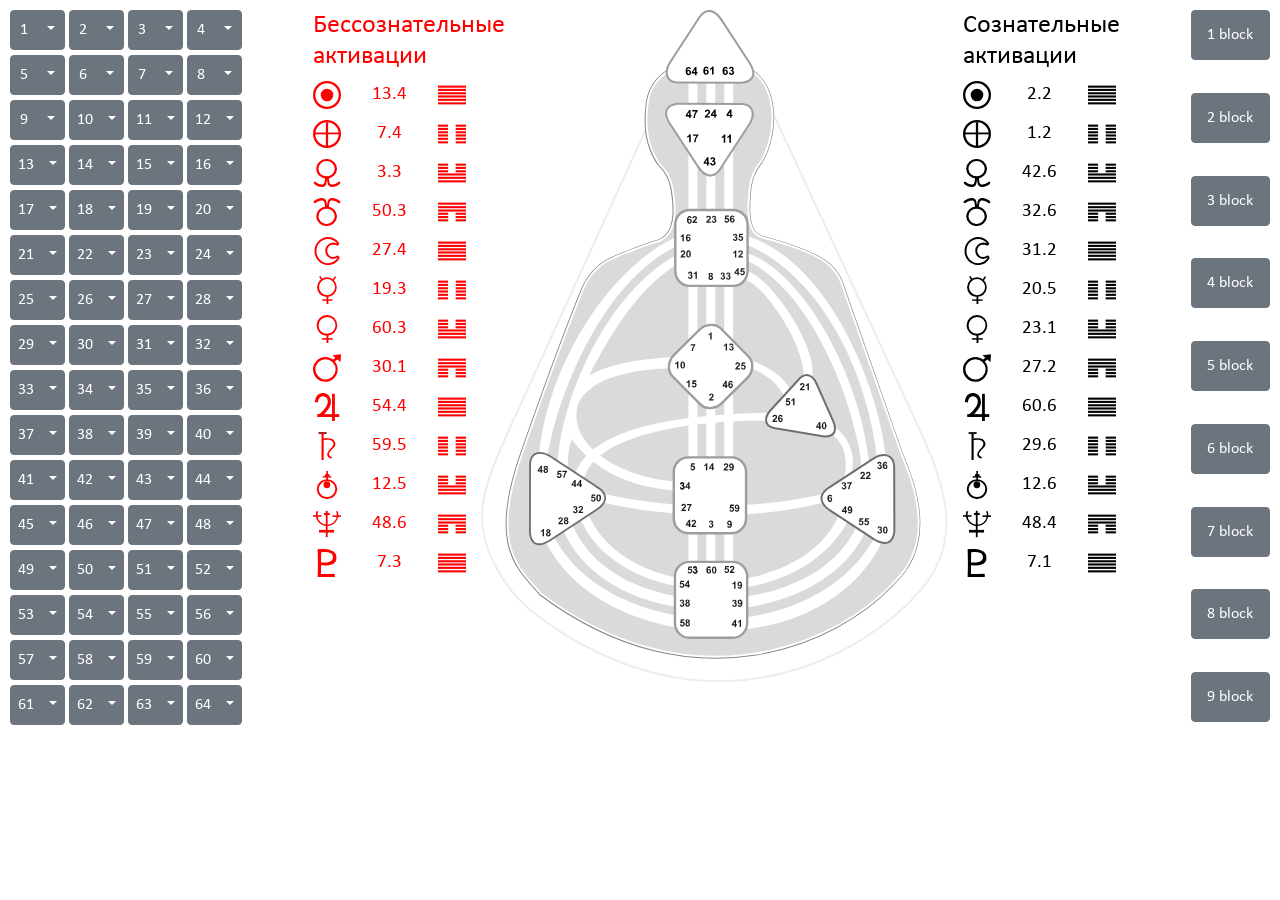
==== commit 82bd513f: "fix(bodygraph): trim outer aura diagonal lines to seamlessly abut the head and neck contour without " ====
--- a/Bodigraph/index.html
+++ b/Bodigraph/index.html
@@ -115,7 +115,7 @@
                                 </clipPath>
                                 <radialGradient id="GradientFill_2-3" cx="162.67" cy="420.51" r="37.12" xlink:href="#GradientFill_2"/>
                             </defs>
-                            <path class="cls-3" d="M126.11,65.81,20.6,297.65C.43,342-7.53,364.06,10,396.87c10.37,19.38,21.82,30.21,39.85,42.34C166.41,517.6,270.16,461.12,311,413.76c34-38.12,14.13-82.29-4.6-122.73L202.07,65.81Z" transform="translate(0.37 -2.51)"/>
+                            <path class="cls-3" d="M117.71,84.28L20.6,297.65C.43,342-7.53,364.06,10,396.87c10.37,19.38,21.82,30.21,39.85,42.34C166.41,517.6,270.16,461.12,311,413.76c34-38.12,14.13-82.29-4.6-122.73L205.2,72.54" transform="translate(0.37 -2.51)"/>
                             <path class="cls-4" d="M135.86,129c4.63,26.19-2.51,35.05-9.66,37.88-9.3,2.51-18,6.3-25.38,9.1-14.08,5.36-22.74,10.83-29.2,26.73C55.83,241.53,43.2,277.32,29.18,317.4,6,383.63,27.43,397.9,42.45,415.83c109.31,81.58,209.76,33.58,247.6-6.25,10.8-11,32.48-33.07,7.2-90.94l-40.35-115c-5.52-18.45-11-26.33-58.32-39.27-13.23-3.62-10.17-26.79-9.09-36.87,1.08-6.75,3-11.48,6.73-16.24,10-12.92,18-55.24-10.67-68-13-6.33-39.7-6-54.24,4.19a31.94,31.94,0,0,0-13.2,23.44c-1.74,15.91.22,27.21,7.25,38.84a11.11,11.11,0,0,0,2,2.39A31.27,31.27,0,0,1,135.86,129Z" transform="translate(0.37 -2.51)"/>
                             <path class="cls-5" d="M135.86,129c4.63,26.19-2.51,35.05-9.66,37.88-9.3,2.51-18,6.3-25.38,9.1-14.08,5.36-22.74,10.83-29.2,26.73C55.83,241.53,43.2,277.32,29.18,317.4,6,383.63,27.43,397.9,42.45,415.83c109.31,81.58,209.76,33.58,247.6-6.25,10.8-11,32.48-33.07,7.2-90.94l-40.35-115c-5.52-18.45-11-26.33-58.32-39.27-13.23-3.62-10.17-26.79-9.09-36.87,1.08-6.75,3-11.48,6.73-16.24,10-12.92,18-55.24-10.67-68-13-6.33-39.7-6-54.24,4.19a31.94,31.94,0,0,0-13.2,23.44c-1.74,15.91.22,27.21,7.25,38.84a11.11,11.11,0,0,0,2,2.39A31.27,31.27,0,0,1,135.86,129Z" transform="translate(0.37 -2.51)"/>
                             <path class="cls-6" d="M136,128.81c4.63,26.2-2.51,35.06-9.66,37.88-9.3,2.52-18,6.31-25.37,9.1-14.08,5.37-22.75,10.83-29.21,26.73C56,241.4,43.33,277.18,29.31,317.27c-23.15,66.23-1.75,80.5,13.27,98.43,109.31,81.58,209.76,33.57,247.61-6.25,10.79-11,32.47-33.07,7.2-90.94L257,203.52c-5.52-18.45-11-26.33-58.31-39.27-13.24-3.62-10.18-26.79-9.1-36.88,1.09-6.74,3-11.47,6.73-16.23,10-12.92,18-55.24-10.66-68-13-6.33-39.71-6-54.24,4.19a31.91,31.91,0,0,0-13.21,23.43c-1.74,16,.31,27.51,7.51,39.17a15.09,15.09,0,0,0,2,2.39A31.61,31.61,0,0,1,136,128.81Z" transform="translate(0.37 -2.51)"/>
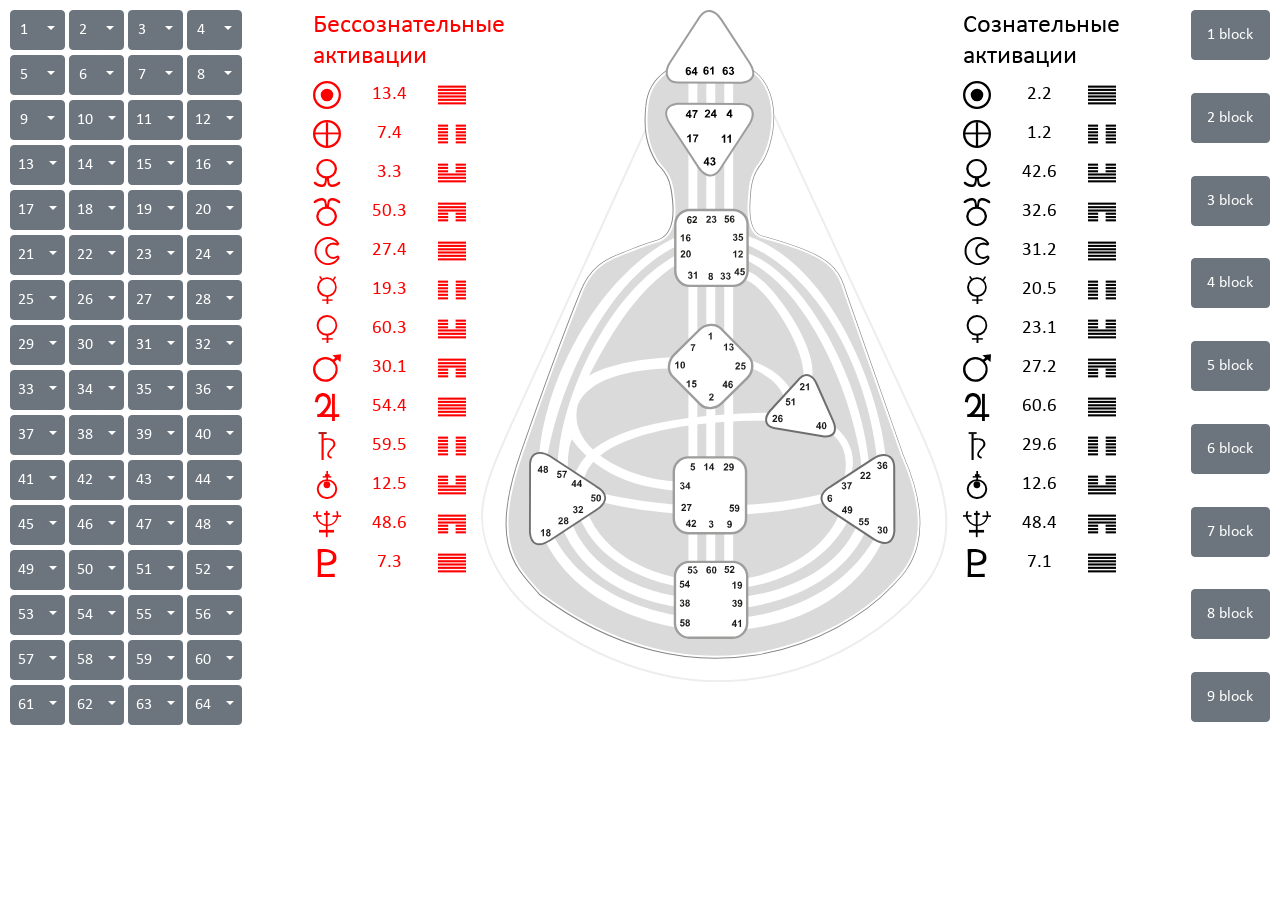
==== commit 97479189: "fix(bodygraph): remove duplicate stray .a3 path overlapping gate 53 and gate 34 numbers" ====
--- a/Bodigraph/index.html
+++ b/Bodigraph/index.html
@@ -882,8 +882,6 @@
                                 <path class="cls-8 cls__ cls__34" d="M145.08,360.84a5.41,5.41,0,1,0-5.34-5.41A5.37,5.37,0,0,0,145.08,360.84Z" 
                                 transform="translate(-0.5 -18.51)"/>
                                 <path class="cls-11 a34" d="M140.61,340.85l.93-.11a.85.85,0,0,0,.24.54.64.64,0,0,0,.47.19.61.61,0,0,0,.5-.23.84.84,0,0,0,.21-.6.83.83,0,0,0-.2-.58.62.62,0,0,0-.47-.21,1.53,1.53,0,0,0-.44.07l.1-.78a.84.84,0,0,0,.6-.17.63.63,0,0,0,.2-.48.52.52,0,0,0-.55-.55.61.61,0,0,0-.42.17.75.75,0,0,0-.21.5l-.89-.15a2.27,2.27,0,0,1,.28-.73,1.28,1.28,0,0,1,.52-.42,1.65,1.65,0,0,1,.75-.16,1.48,1.48,0,0,1,1.13.45,1.18,1.18,0,0,1,.36.84.73.73,0,1,0,0,1.46,1.22,1.22,0,0,1,.26.78,1.5,1.5,0,0,1-.48,1.12,1.8,1.8,0,0,1-2.33.08,1.58,1.58,0,0,1-.52-1Zm5.81,1.33v-1h-2v-.84l2.18-3.18h.8v3.18H148v.84h-.62v1Zm0-1.85v-1.71l-1.15,1.71Z" transform="translate(0.37 -2.51)"/>
-                                <path class="cls-11 a3" d="M161.06,366.47l.92-.11a.91.91,0,0,0,.24.55.68.68,0,0,0,.48.18.66.66,0,0,0,.5-.22.9.9,0,0,0,.2-.61.76.76,0,0,0-.2-.57.57.57,0,0,0-.47-.22,2.08,2.08,0,0,0-.44.07l.1-.78a.83.83,0,0,0,.6-.17.58.58,0,0,0,.21-.47.53.53,0,0,0-.16-.41.54.54,0,0,0-.4-.15.61.61,0,0,0-.42.17.89.89,0,0,0-.21.5l-.88-.15a1.84,1.84,0,0,1,.28-.72,1.2,1.2,0,0,1,.51-.43,1.87,1.87,0,0,1,.75-.16,1.51,1.51,0,0,1,1.14.45,1.22,1.22,0,0,1,.35.84,1.17,1.17,0,0,1-.72,1.05,1.14,1.14,0,0,1,.94,1.19,1.52,1.52,0,0,1-.48,1.13,1.69,1.69,0,0,1-1.2.46,1.67,1.67,0,0,1-1.13-.39A1.53,1.53,0,0,1,161.06,366.47Z" 
-                                transform="translate(-20.1 -28)"/>
                                 <rect class="cls-19 cls__ cls__9" x="172.43" y="370.72" width="6.36" height="10" />
                                 <g class="cls__ cls_9">
                                     <rect class="cls-19 cls__ cls__9" x="172.43" y="372.54" width="6.4" height="2.31"/>
@@ -938,8 +936,6 @@
                                 transform="translate(-12 -2.51)"/>
                                 <path class="cls-11 a53" d="M146,399l1-.1a.82.82,0,0,0,.24.51.67.67,0,0,0,1-.05,1.17,1.17,0,0,0,.2-.74,1,1,0,0,0-.2-.69.71.71,0,0,0-.54-.23,1,1,0,0,0-.74.37l-.78-.12.49-2.6h2.54v.89h-1.81l-.15.86a1.39,1.39,0,0,1,.65-.16,1.45,1.45,0,0,1,1.09.46,1.7,1.7,0,0,1,.44,1.21,1.79,1.79,0,0,1-.36,1.1,1.57,1.57,0,0,1-1.35.66,1.65,1.65,0,0,1-1.13-.37,1.52,1.52,0,0,1-.53-1Zm3.85,0,.93-.11a.9.9,0,0,0,.24.54.67.67,0,0,0,.47.19.66.66,0,0,0,.5-.23.9.9,0,0,0,.2-.61.8.8,0,0,0-.19-.57.63.63,0,0,0-.48-.21,1.59,1.59,0,0,0-.44.07l.11-.78a.85.85,0,0,0,.59-.17.6.6,0,0,0,.21-.48.54.54,0,0,0-.15-.4.55.55,0,0,0-.4-.15.54.54,0,0,0-.42.17.8.8,0,0,0-.22.5l-.88-.15a1.83,1.83,0,0,1,.28-.73,1.31,1.31,0,0,1,.52-.43,1.78,1.78,0,0,1,.74-.15,1.5,1.5,0,0,1,1.14.45,1.24,1.24,0,0,0,.32,2.3,1.19,1.19,0,0,1,.26.77,1.49,1.49,0,0,1-.49,1.13,1.8,1.8,0,0,1-2.32.07A1.53,1.53,0,0,1,149.89,399Z" 
                                 transform="translate(0.37 -1)"/>
-                                <path class="cls-11 a3" d="M161.06,366.47l.92-.11a.91.91,0,0,0,.24.55.68.68,0,0,0,.48.18.66.66,0,0,0,.5-.22.9.9,0,0,0,.2-.61.76.76,0,0,0-.2-.57.57.57,0,0,0-.47-.22,2.08,2.08,0,0,0-.44.07l.1-.78a.83.83,0,0,0,.6-.17.58.58,0,0,0,.21-.47.53.53,0,0,0-.16-.41.54.54,0,0,0-.4-.15.61.61,0,0,0-.42.17.89.89,0,0,0-.21.5l-.88-.15a1.84,1.84,0,0,1,.28-.72,1.2,1.2,0,0,1,.51-.43,1.87,1.87,0,0,1,.75-.16,1.51,1.51,0,0,1,1.14.45,1.22,1.22,0,0,1,.35.84,1.17,1.17,0,0,1-.72,1.05,1.14,1.14,0,0,1,.94,1.19,1.52,1.52,0,0,1-.48,1.13,1.69,1.69,0,0,1-1.2.46,1.67,1.67,0,0,1-1.13-.39A1.53,1.53,0,0,1,161.06,366.47Z" 
-                                transform="translate(-11 31.5)"/>
                                 <path class="cls-21 cls__ cls__38 cls______38" d="M162.6,393.68a5.16,5.16,0,1,1-5.34,5.16A5.25,5.25,0,0,1,162.6,393.68Z" 
                                 transform="translate(-18 21.5)"/>
                                 <path class="cls-8 cls__ cls__38" d="M162.6,393.68a5.16,5.16,0,1,1-5.34,5.16A5.25,5.25,0,0,1,162.6,393.68Z" 
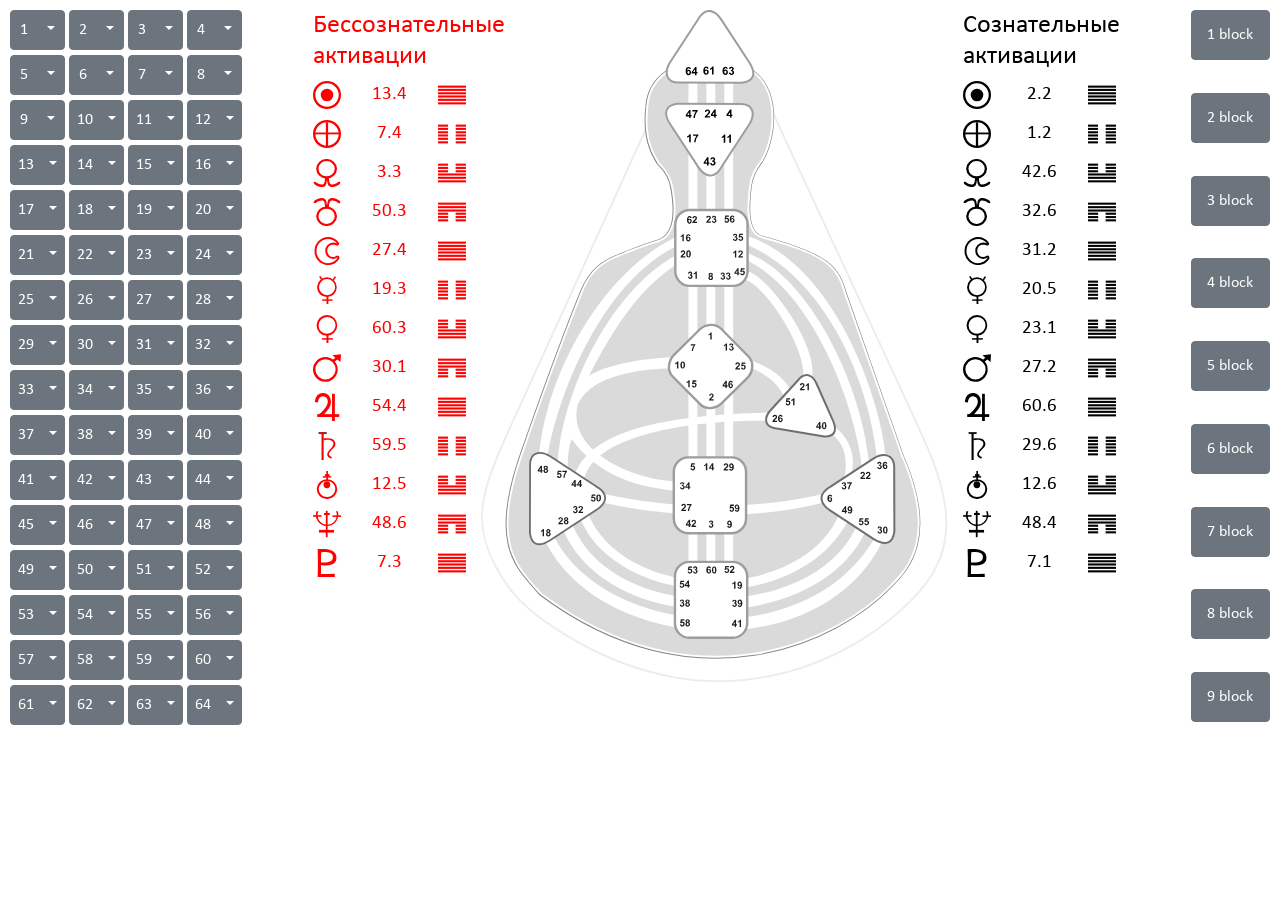
==== commit b0c9c8be: "fix(bodygraph): fix corrupted vector path geometry for digit 3 in gate 53" ====
--- a/Bodigraph/index.html
+++ b/Bodigraph/index.html
@@ -934,7 +934,7 @@
                                 transform="translate(-12 -2.51)"/>
                                 <path class="cls-8 cls__ cls__53" d="M162.6,393.68a5.16,5.16,0,1,1-5.34,5.16A5.25,5.25,0,0,1,162.6,393.68Z" 
                                 transform="translate(-12 -2.51)"/>
-                                <path class="cls-11 a53" d="M146,399l1-.1a.82.82,0,0,0,.24.51.67.67,0,0,0,1-.05,1.17,1.17,0,0,0,.2-.74,1,1,0,0,0-.2-.69.71.71,0,0,0-.54-.23,1,1,0,0,0-.74.37l-.78-.12.49-2.6h2.54v.89h-1.81l-.15.86a1.39,1.39,0,0,1,.65-.16,1.45,1.45,0,0,1,1.09.46,1.7,1.7,0,0,1,.44,1.21,1.79,1.79,0,0,1-.36,1.1,1.57,1.57,0,0,1-1.35.66,1.65,1.65,0,0,1-1.13-.37,1.52,1.52,0,0,1-.53-1Zm3.85,0,.93-.11a.9.9,0,0,0,.24.54.67.67,0,0,0,.47.19.66.66,0,0,0,.5-.23.9.9,0,0,0,.2-.61.8.8,0,0,0-.19-.57.63.63,0,0,0-.48-.21,1.59,1.59,0,0,0-.44.07l.11-.78a.85.85,0,0,0,.59-.17.6.6,0,0,0,.21-.48.54.54,0,0,0-.15-.4.55.55,0,0,0-.4-.15.54.54,0,0,0-.42.17.8.8,0,0,0-.22.5l-.88-.15a1.83,1.83,0,0,1,.28-.73,1.31,1.31,0,0,1,.52-.43,1.78,1.78,0,0,1,.74-.15,1.5,1.5,0,0,1,1.14.45,1.24,1.24,0,0,0,.32,2.3,1.19,1.19,0,0,1,.26.77,1.49,1.49,0,0,1-.49,1.13,1.8,1.8,0,0,1-2.32.07A1.53,1.53,0,0,1,149.89,399Z" 
+                                <path class="cls-11 a53" d="M146,399l1-.1a.82.82,0,0,0,.24.51.67.67,0,0,0,1-.05,1.17,1.17,0,0,0,.2-.74,1,1,0,0,0-.2-.69.71.71,0,0,0-.54-.23,1,1,0,0,0-.74.37l-.78-.12.49-2.6h2.54v.89h-1.81l-.15.86a1.39,1.39,0,0,1,.65-.16,1.45,1.45,0,0,1,1.09.46,1.7,1.7,0,0,1,.44,1.21,1.79,1.79,0,0,1-.36,1.1,1.57,1.57,0,0,1-1.35.66,1.65,1.65,0,0,1-1.13-.37,1.52,1.52,0,0,1-.53-1Zm3.85,0l.92-.11a.88.88,0,0,0,.24.54.65.65,0,0,0,.48.19.67.67,0,0,0,.5-.23.89.89,0,0,0,.2-.6.82.82,0,0,0-.2-.58.61.61,0,0,0-.47-.21,1.59,1.59,0,0,0-.44.07l.1-.78a.89.89,0,0,0,.6-.17.59.59,0,0,0,.2-.48.52.52,0,0,0-.55-.55.61.61,0,0,0-.42.17.86.86,0,0,0-.21.5l-.88-.15a1.89,1.89,0,0,1,.28-.73,1.28,1.28,0,0,1,.51-.43,1.86,1.86,0,0,1,.75-.15,1.51,1.51,0,0,1,1.14.45,1.15,1.15,0,0,1-.37,1.89,1.23,1.23,0,0,1,.69.41,1.2,1.2,0,0,1,.25.78,1.5,1.5,0,0,1-.48,1.12,1.78,1.78,0,0,1-2.33.07,1.52,1.52,0,0,1-.51-1Z" 
                                 transform="translate(0.37 -1)"/>
                                 <path class="cls-21 cls__ cls__38 cls______38" d="M162.6,393.68a5.16,5.16,0,1,1-5.34,5.16A5.25,5.25,0,0,1,162.6,393.68Z" 
                                 transform="translate(-18 21.5)"/>
